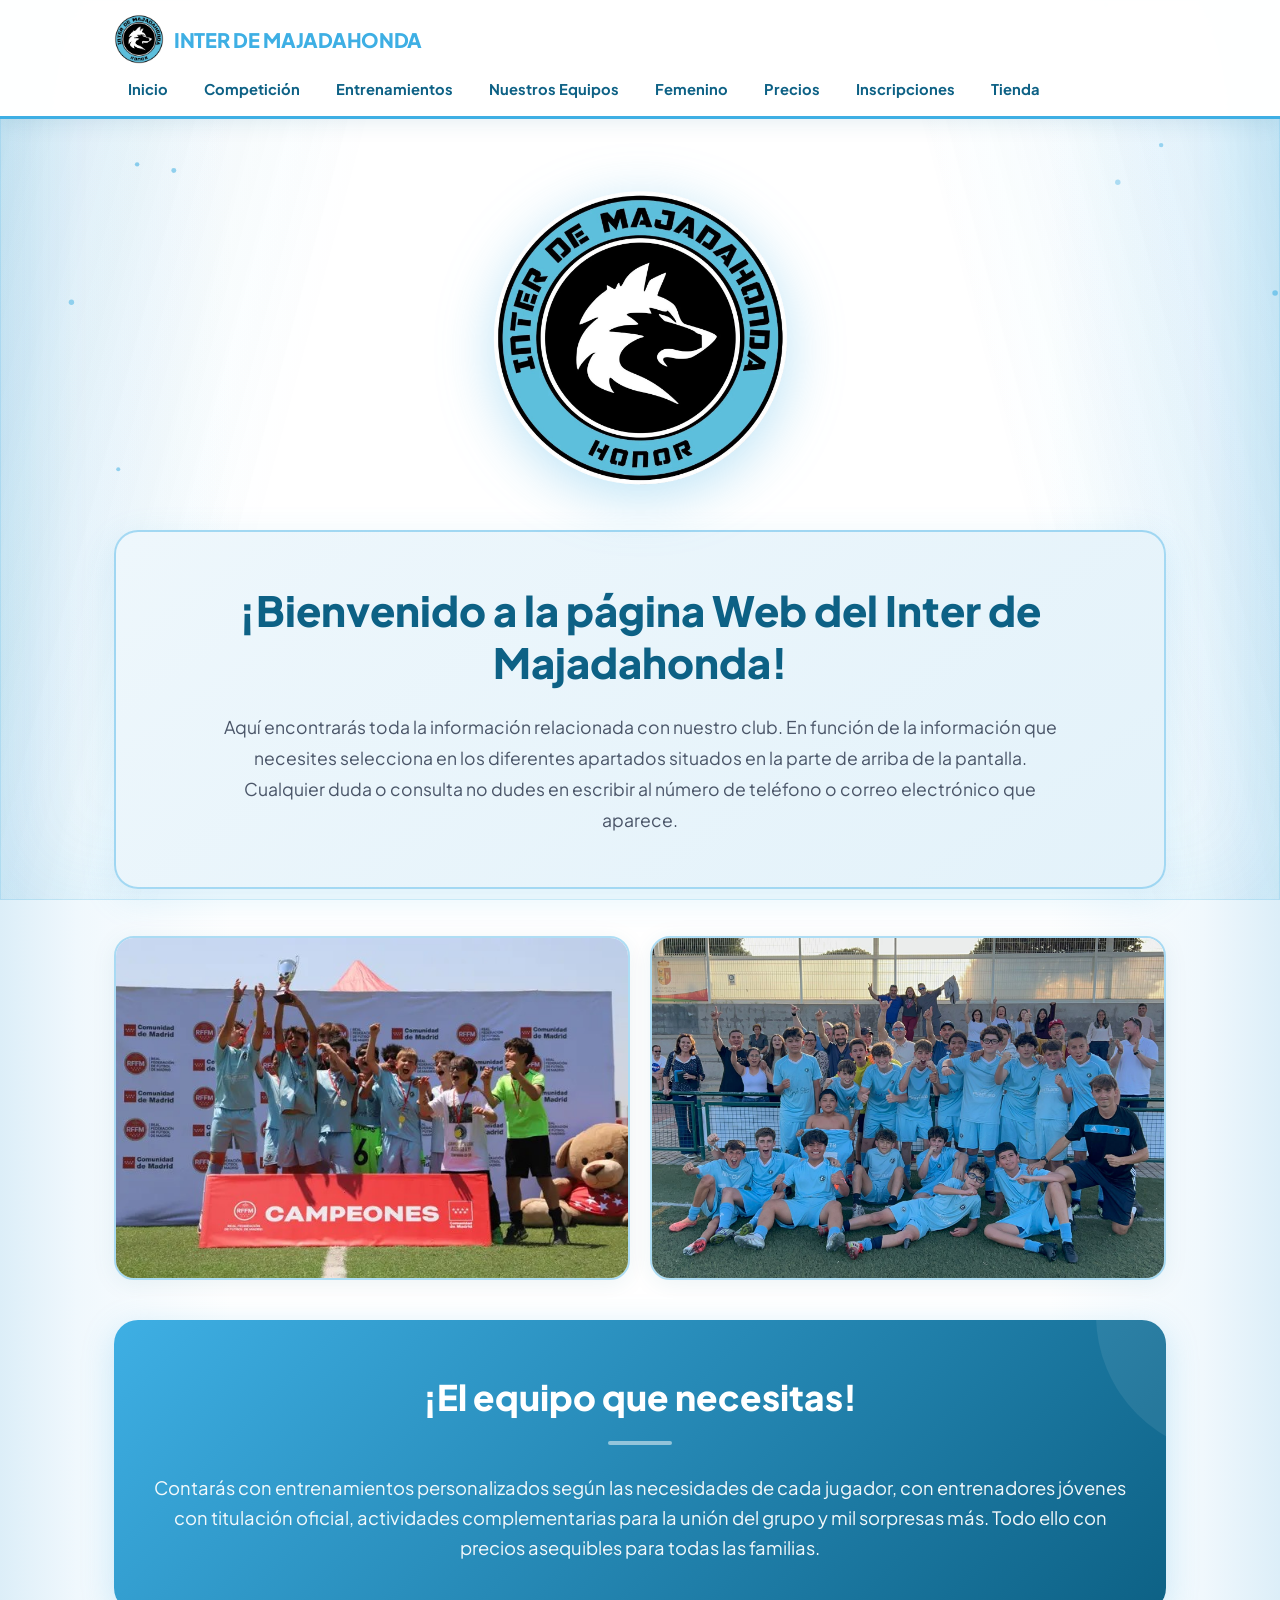
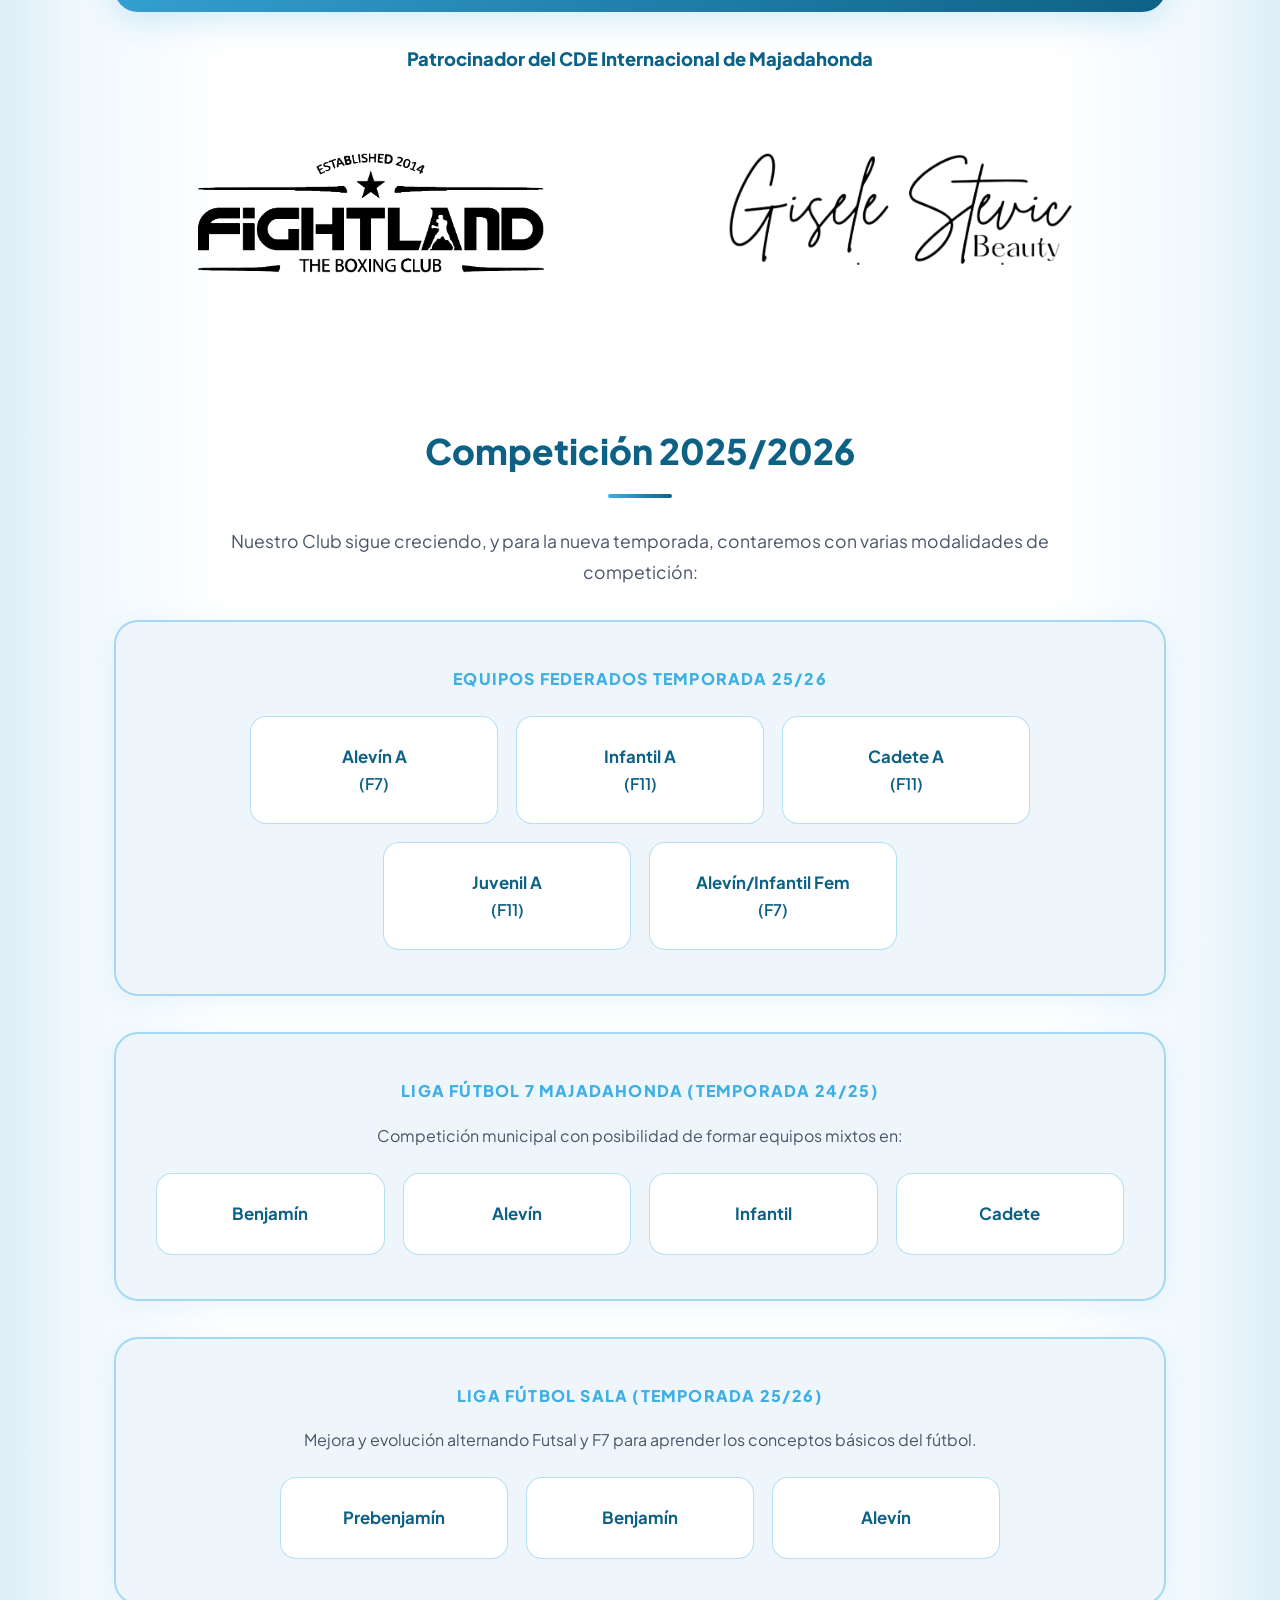
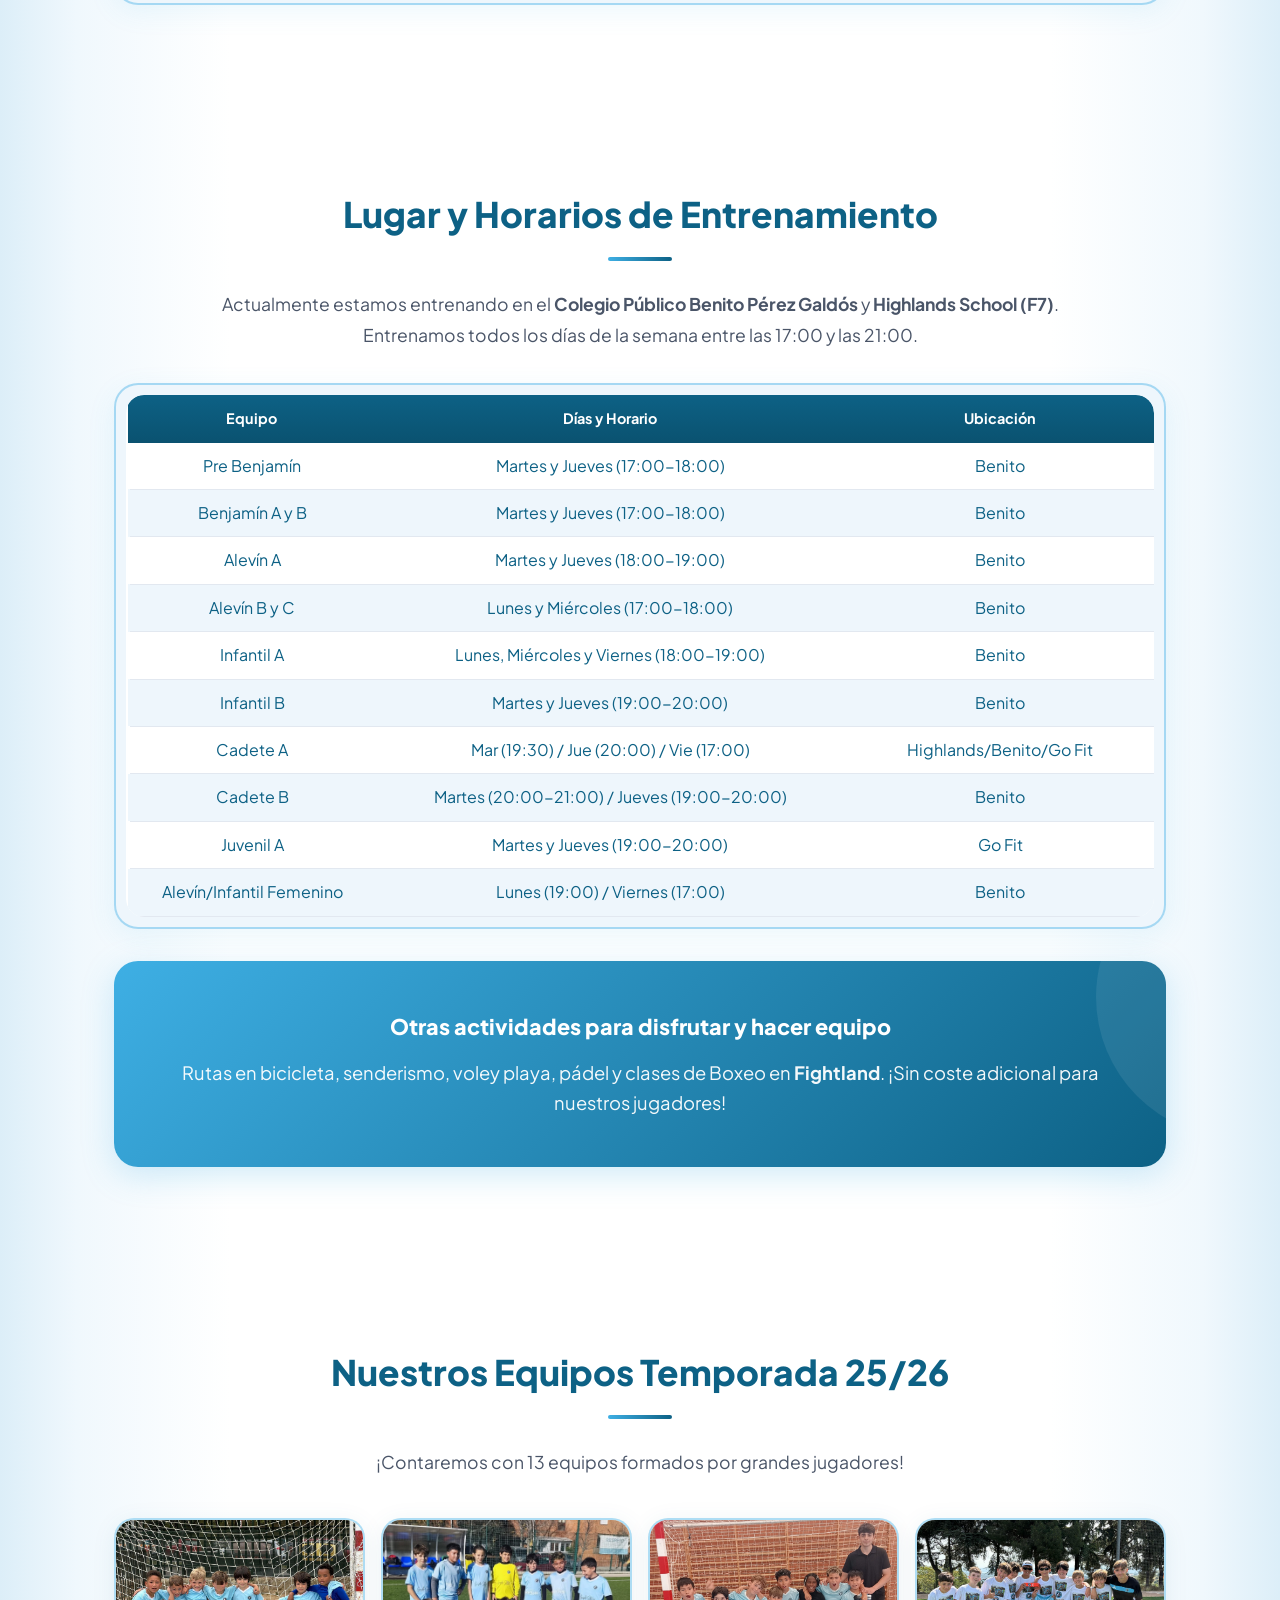
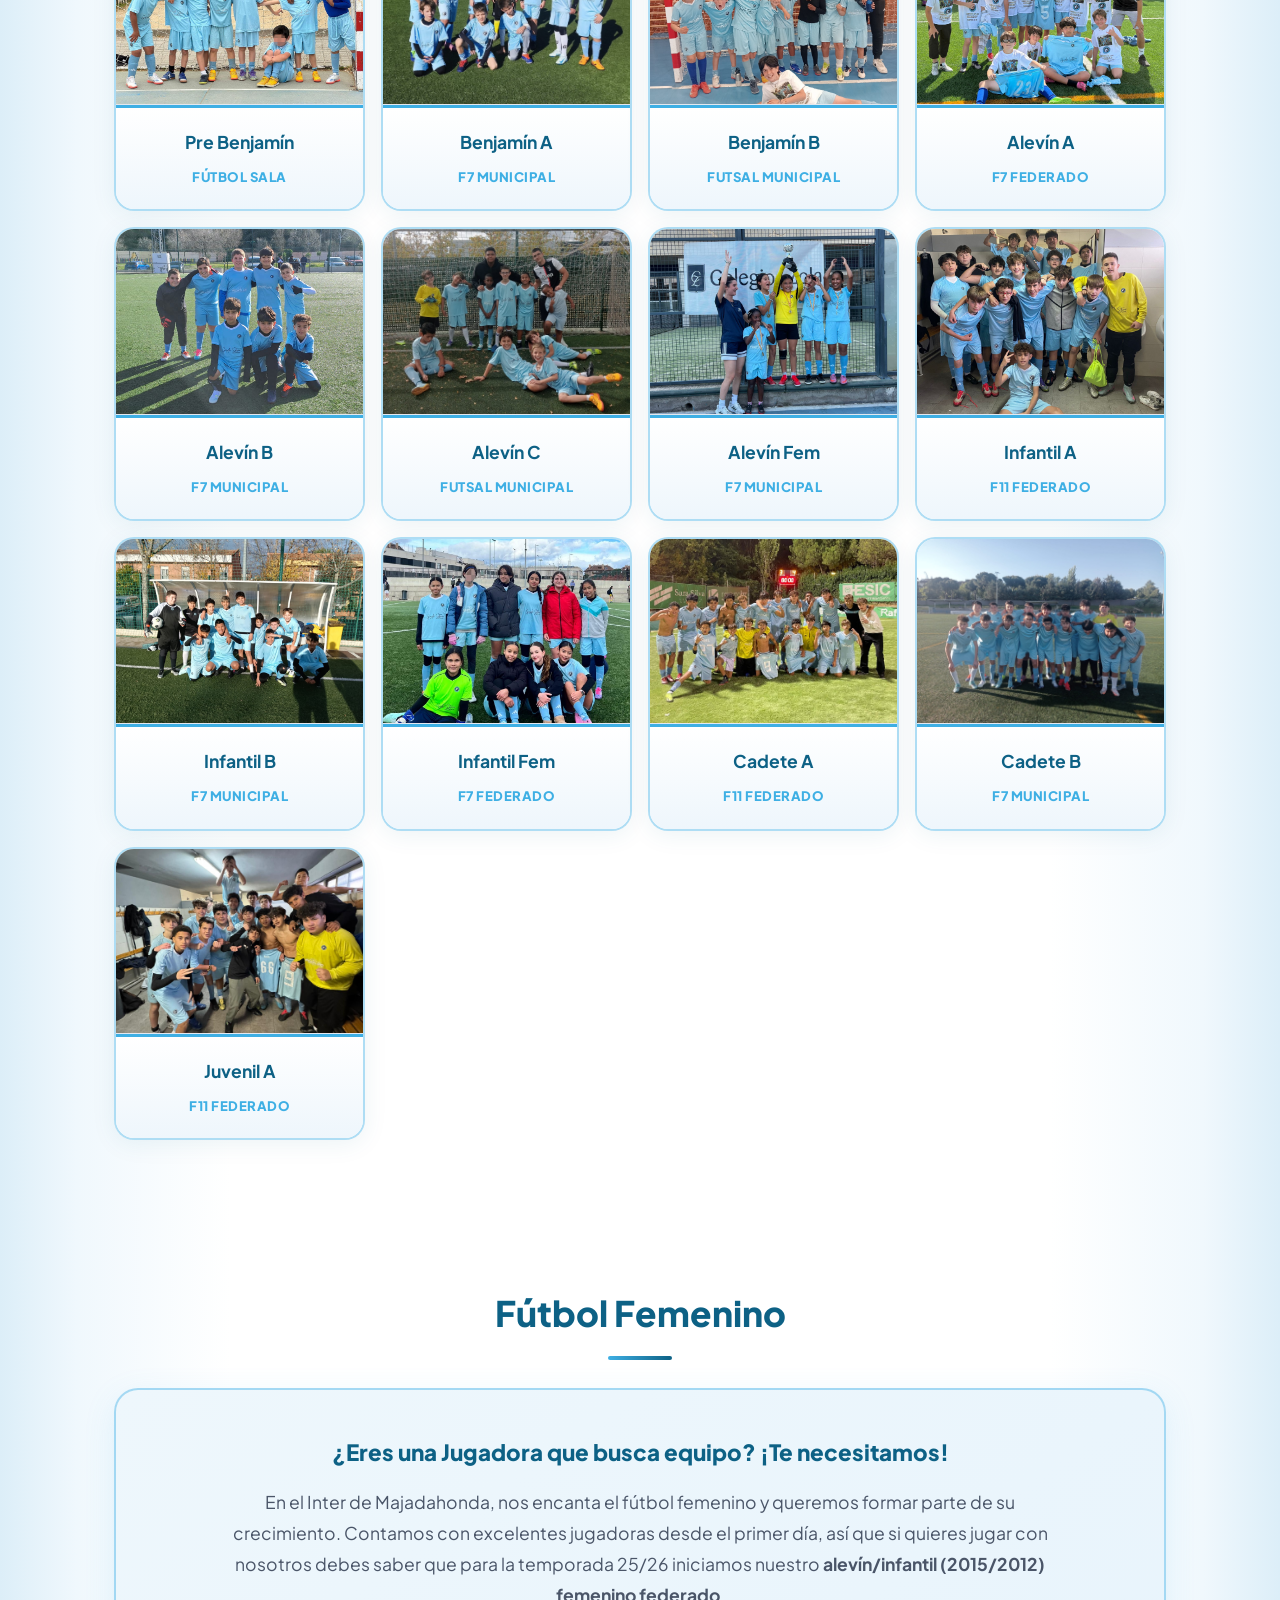
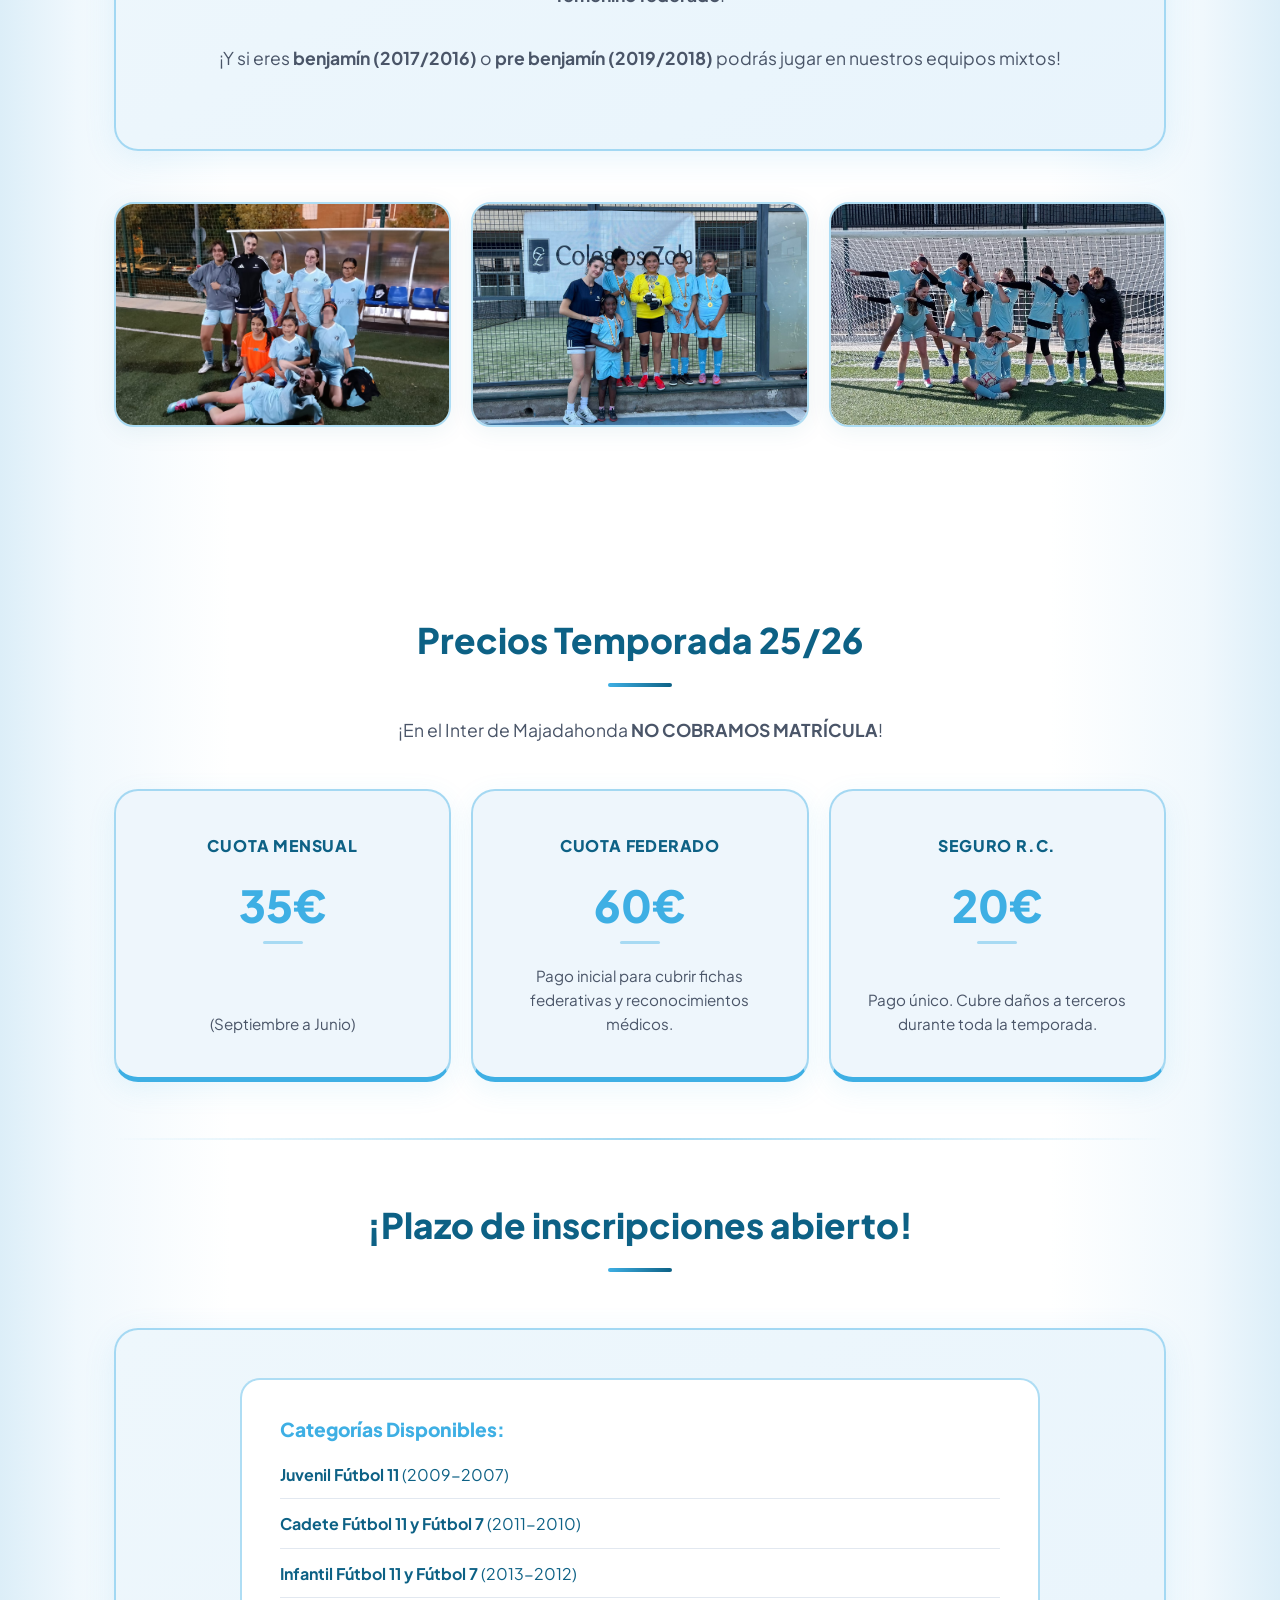
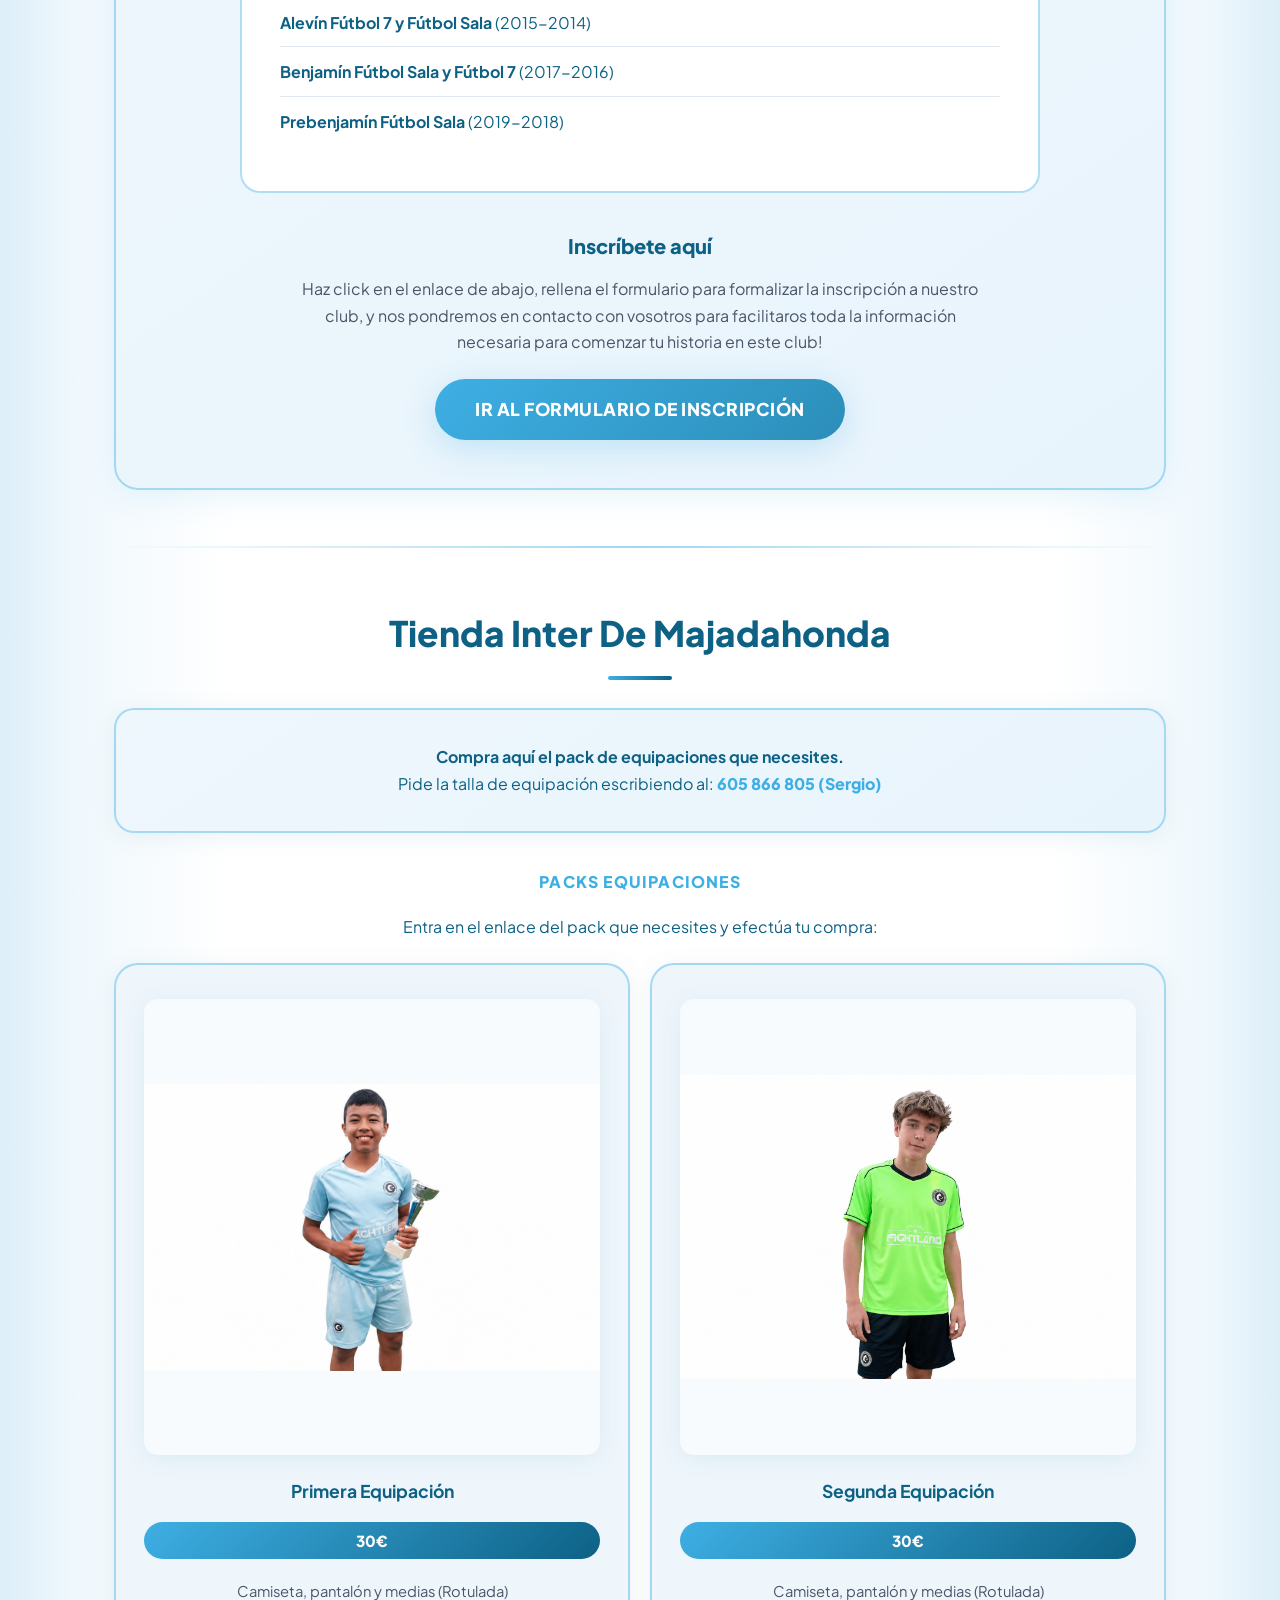
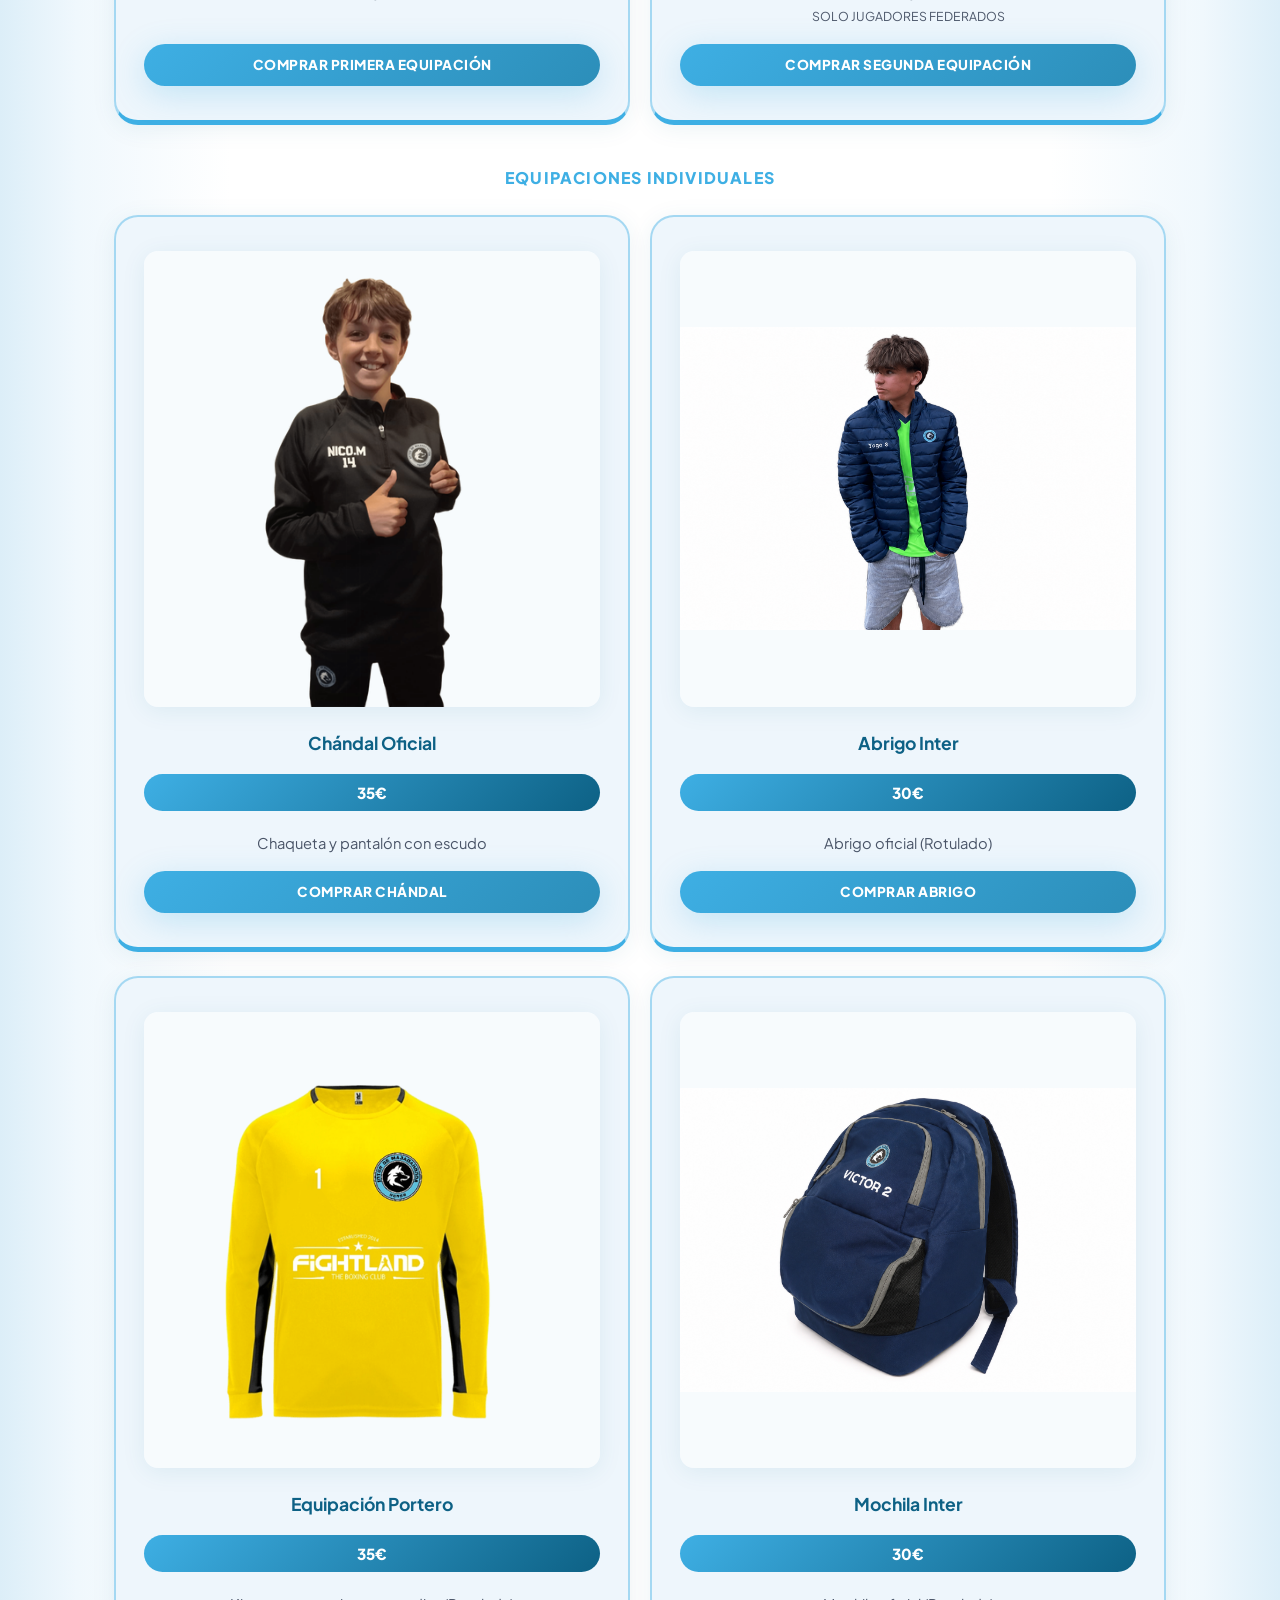
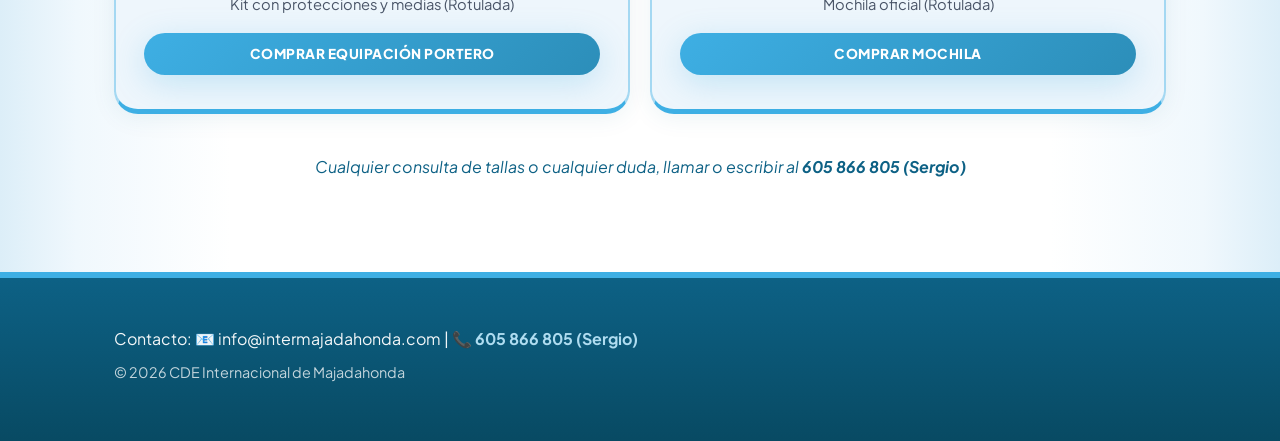
==== index.html @ 04175d42 "Add files via upload" ====
<!DOCTYPE html>
<html lang="es">
<head>
    <meta charset="UTF-8">
    <meta name="viewport" content="width=device-width, initial-scale=1.0">
    <title>CDE Internacional de Majadahonda | Sitio Oficial</title>
    <link rel="stylesheet" href="index.css?v=14">
    <link rel="icon" type="image/png" href="ImagenesInter/Logo.png">
</head>
<body class="inter-site">

    <header>
        <div class="container nav-container">
            <div class="logo">
                <img src="ImagenesInter/Logo.png" alt="Inter Majadahonda">
                <span>INTER DE MAJADAHONDA</span>
            </div>
            <nav id="nav-menu">
                <ul>
                    <li><a href="#inicio">Inicio</a></li>
                    <li><a href="#competicion">Competición</a></li>
                    <li><a href="#entrenamientos">Entrenamientos</a></li>
                    <li><a href="#equipos">Nuestros Equipos</a></li>
                    <li><a href="#femenino">Femenino</a></li>
                    <li><a href="#precios">Precios</a></li>
                    <li><a href="#inscripciones">Inscripciones</a></li>
                    <li><a href="#tienda">Tienda</a></li>
                </ul>
            </nav>
        </div>
    </header>

    <section id="inicio" class="hero">
        <div class="container">
            <div class="hero-logo">
                <img src="ImagenesInter/Logo.png" alt="Logo Inter">
            </div>

            <div class="bienvenida">
                <h1>¡Bienvenido a la página Web del Inter de Majadahonda!</h1>
                <p class="intro-text">
                    Aquí encontrarás toda la información relacionada con nuestro club. 
                    En función de la información que necesites selecciona en los diferentes apartados situados en la parte de arriba de la pantalla. 
                    Cualquier duda o consulta no dudes en escribir al número de teléfono o correo electrónico que aparece.
                </p>
            </div>

            <div class="galeria-inicio">
                <img src="ImagenesInter/principal1.jpg" alt="Inter de Majadahonda" class="foto-real">
                <img src="ImagenesInter/principal2.jpg" alt="Inter de Majadahonda" class="foto-real">
            </div>

            <div class="propuesta-valor">
                <h2>¡El equipo que necesitas!</h2>
                <p>Contarás con entrenamientos personalizados según las necesidades de cada jugador, con entrenadores jóvenes con titulación oficial, actividades complementarias para la unión del grupo y mil sorpresas más. Todo ello con precios asequibles para todas las familias.</p>
            </div>

            <div class="patrocinadores">
                <h3>Patrocinador del CDE Internacional de Majadahonda</h3>
                <div class="logos-grid">
                    <div class="logo-patro">
                        <img src="ImagenesInter/logofightland.png" alt="Fightland">
                    </div>
                    <div class="logo-patro logo-patro-grande">
                        <img src="ImagenesInter/logo2.png" alt="Patrocinador">
                    </div>
                </div>
            </div>
        </div>
    </section>

    <section id="competicion" class="bg-azul-suave">
        <div class="container">
            <h2>Competición 2025/2026</h2>
            <p class="intro-text">Nuestro Club sigue creciendo, y para la nueva temporada, contaremos con varias modalidades de competición:</p>

            <div class="categoria-competicion">
                <h3>Equipos Federados Temporada 25/26</h3>
                <div class="equipos-grid equipos-grid-federados">
                    <div class="equipo-card"><strong>Alevín A</strong><br>(F7)</div>
                    <div class="equipo-card"><strong>Infantil A</strong><br>(F11)</div>
                    <div class="equipo-card"><strong>Cadete A</strong><br>(F11)</div>
                    <div class="equipo-card"><strong>Juvenil A</strong><br>(F11)</div>
                    <div class="equipo-card"><strong>Alevín/Infantil Fem</strong><br>(F7)</div>
                </div>
            </div>

            <div class="categoria-competicion">
                <h3>Liga Fútbol 7 Majadahonda (Temporada 24/25)</h3>
                <p>Competición municipal con posibilidad de formar equipos mixtos en:</p>
                <div class="equipos-grid">
                    <div class="equipo-card"><strong>Benjamín</strong></div>
                    <div class="equipo-card"><strong>Alevín</strong></div>
                    <div class="equipo-card"><strong>Infantil</strong></div>
                    <div class="equipo-card"><strong>Cadete</strong></div>
                </div>
            </div>

            <div class="categoria-competicion">
                <h3>Liga Fútbol Sala (Temporada 25/26)</h3>
                <p>Mejora y evolución alternando Futsal y F7 para aprender los conceptos básicos del fútbol.</p>
                <div class="equipos-grid">
                    <div class="equipo-card"><strong>Prebenjamín</strong></div>
                    <div class="equipo-card"><strong>Benjamín</strong></div>
                    <div class="equipo-card"><strong>Alevín</strong></div>
                </div>
            </div>
        </div>
    </section>

    <section id="entrenamientos">
        <div class="container">
            <h2>Lugar y Horarios de Entrenamiento</h2>
            <p class="intro-text">
                Actualmente estamos entrenando en el <strong>Colegio Público Benito Pérez Galdós</strong> y <strong>Highlands School (F7)</strong>. 
                Entrenamos todos los días de la semana entre las 17:00 y las 21:00.
            </p>
            <div class="tabla-wrapper">
                <div class="tabla-wrapper-scroll">
                <table class="tabla-inter">
                    <thead>
                        <tr>
                            <th>Equipo</th>
                            <th>Días y Horario</th>
                            <th>Ubicación</th>
                        </tr>
                    </thead>
                    <tbody>
                        <tr><td>Pre Benjamín</td><td>Martes y Jueves (17:00-18:00)</td><td>Benito</td></tr>
                        <tr><td>Benjamín A y B</td><td>Martes y Jueves (17:00-18:00)</td><td>Benito</td></tr>
                        <tr><td>Alevín A</td><td>Martes y Jueves (18:00-19:00)</td><td>Benito</td></tr>
                        <tr><td>Alevín B y C</td><td>Lunes y Miércoles (17:00-18:00)</td><td>Benito</td></tr>
                        <tr><td>Infantil A</td><td>Lunes, Miércoles y Viernes (18:00-19:00)</td><td>Benito</td></tr>
                        <tr><td>Infantil B</td><td>Martes y Jueves (19:00-20:00)</td><td>Benito</td></tr>
                        <tr><td>Cadete A</td><td>Mar (19:30) / Jue (20:00) / Vie (17:00)</td><td>Highlands/Benito/Go Fit</td></tr>
                        <tr><td>Cadete B</td><td>Martes (20:00-21:00) / Jueves (19:00-20:00)</td><td>Benito</td></tr>
                        <tr><td>Juvenil A</td><td>Martes y Jueves (19:00-20:00)</td><td>Go Fit</td></tr>
                        <tr><td>Alevín/Infantil Femenino</td><td>Lunes (19:00) / Viernes (17:00)</td><td>Benito</td></tr>
                    </tbody>
                </table>
                </div>
            </div>

            <div class="propuesta-valor">
                <h3>Otras actividades para disfrutar y hacer equipo</h3>
                <p>Rutas en bicicleta, senderismo, voley playa, pádel y clases de Boxeo en <strong>Fightland</strong>. ¡Sin coste adicional para nuestros jugadores!</p>
            </div>
        </div>
    </section>

    <section id="equipos" class="bg-azul-suave">
        <div class="container">
            <h2>Nuestros Equipos Temporada 25/26</h2>
            <p class="intro-text">¡Contaremos con 13 equipos formados por grandes jugadores!</p>
            
            <div class="equipos-foto-grid">
                <div class="equipo-card-foto">
                    <img src="ImagenesInter/prebenjamin.jpg" alt="Pre Benjamín" class="foto-real">
                    <div class="equipo-info"><strong>Pre Benjamín</strong><span>Fútbol Sala</span></div>
                </div>
                <div class="equipo-card-foto">
                    <img src="ImagenesInter/benjamin%20f7.jpg" alt="Benjamín A" class="foto-real">
                    <div class="equipo-info"><strong>Benjamín A</strong><span>F7 Municipal</span></div>
                </div>
                <div class="equipo-card-foto">
                    <img src="ImagenesInter/benjamin%20futsal.jpg" alt="Benjamín B" class="foto-real">
                    <div class="equipo-info"><strong>Benjamín B</strong><span>Futsal Municipal</span></div>
                </div>
                <div class="equipo-card-foto">
                    <img src="ImagenesInter/alevinA.jpg" alt="Alevín A" class="foto-real">
                    <div class="equipo-info"><strong>Alevín A</strong><span>F7 Federado</span></div>
                </div>
                <div class="equipo-card-foto">
                    <img src="ImagenesInter/alevinB.jpg" alt="Alevín B" class="foto-real">
                    <div class="equipo-info"><strong>Alevín B</strong><span>F7 Municipal</span></div>
                </div>
                <div class="equipo-card-foto">
                    <img src="ImagenesInter/alevinC.jpg" alt="Alevín C" class="foto-real">
                    <div class="equipo-info"><strong>Alevín C</strong><span>Futsal Municipal</span></div>
                </div>
                <div class="equipo-card-foto">
                    <img src="ImagenesInter/alevinFem.jpg" alt="Alevín Femenino" class="foto-real">
                    <div class="equipo-info"><strong>Alevín Fem</strong><span>F7 Municipal</span></div>
                </div>
                <div class="equipo-card-foto">
                    <img src="ImagenesInter/infantilA.jpg" alt="Infantil A" class="foto-real">
                    <div class="equipo-info"><strong>Infantil A</strong><span>F11 Federado</span></div>
                </div>
                <div class="equipo-card-foto">
                    <img src="ImagenesInter/infantilB.jpg" alt="Infantil B" class="foto-real">
                    <div class="equipo-info"><strong>Infantil B</strong><span>F7 Municipal</span></div>
                </div>
                <div class="equipo-card-foto">
                    <img src="ImagenesInter/infantilFem.jpg" alt="Infantil Femenino" class="foto-real">
                    <div class="equipo-info"><strong>Infantil Fem</strong><span>F7 Federado</span></div>
                </div>
                <div class="equipo-card-foto">
                    <img src="ImagenesInter/cadeteA.jpg" alt="Cadete A" class="foto-real">
                    <div class="equipo-info"><strong>Cadete A</strong><span>F11 Federado</span></div>
                </div>
                <div class="equipo-card-foto">
                    <img src="ImagenesInter/cadeteB.jpg" alt="Cadete B" class="foto-real">
                    <div class="equipo-info"><strong>Cadete B</strong><span>F7 Municipal</span></div>
                </div>
                <div class="equipo-card-foto">
                    <img src="ImagenesInter/juvenilA.jpg" alt="Juvenil A" class="foto-real">
                    <div class="equipo-info"><strong>Juvenil A</strong><span>F11 Federado</span></div>
                </div>
            </div>
        </div>
    </section>

    <section id="femenino">
        <div class="container">
            <h2>Fútbol Femenino</h2>
            <div class="femenino-promo">
                <h3>¿Eres una Jugadora que busca equipo? ¡Te necesitamos!</h3>
                <p class="intro-text">
                    En el Inter de Majadahonda, nos encanta el fútbol femenino y queremos formar parte de su crecimiento. 
                    Contamos con excelentes jugadoras desde el primer día, así que si quieres jugar con nosotros debes saber que para la temporada 25/26 iniciamos nuestro <strong>alevín/infantil (2015/2012) femenino federado</strong>.
                </p>
                <p class="intro-text">
                    ¡Y si eres <strong>benjamín (2017/2016)</strong> o <strong>pre benjamín (2019/2018)</strong> podrás jugar en nuestros equipos mixtos!
                </p>
            </div>

            <div class="galeria-inicio">
                <img src="ImagenesInter/Fem1.jpg" alt="Fútbol femenino Inter" class="foto-real">
                <img src="ImagenesInter/Fem2.jpg" alt="Fútbol femenino Inter" class="foto-real">
                <img src="ImagenesInter/Fem3.jpg" alt="Fútbol femenino Inter" class="foto-real">
            </div>
        </div>
    </section>

    <section id="mas">
        <div class="container">
            
            <div id="precios" class="info-seccion">
                <h2>Precios Temporada 25/26</h2>
                <p class="intro-text">¡En el Inter de Majadahonda <strong>NO COBRAMOS MATRÍCULA</strong>!</p>
                
                <div class="precios-grid-detallado">
                    <div class="precio-card">
                        <h4>Cuota Mensual</h4>
                        <span class="monto">35€</span>
                        <p>(Septiembre a Junio)</p>
                    </div>

                    <div class="precio-card">
                        <h4>Cuota Federado</h4>
                        <span class="monto">60€</span>
                        <p>Pago inicial para cubrir fichas federativas y reconocimientos médicos.</p>
                    </div>

                    <div class="precio-card">
                        <h4>Seguro R.C.</h4>
                        <span class="monto">20€</span>
                        <p>Pago único. Cubre daños a terceros durante toda la temporada.</p>
                    </div>
                </div>
            </div>

            <hr class="divisor">

            <div id="inscripciones" class="info-seccion">
                <h2>¡Plazo de inscripciones abierto!</h2>
                
                <div class="inscripcion-container">
                    
                    <div class="categorias-lista">
                        <h3>Categorías Disponibles:</h3>
                        <p><strong>Juvenil Fútbol 11</strong> (2009-2007)</p>
                        <p><strong>Cadete Fútbol 11 y Fútbol 7</strong> (2011-2010)</p>
                        <p><strong>Infantil Fútbol 11 y Fútbol 7</strong> (2013-2012)</p>
                        <p><strong>Alevín Fútbol 7 y Fútbol Sala</strong> (2015-2014)</p>
                        <p><strong>Benjamín Fútbol Sala y Fútbol 7</strong> (2017-2016)</p>
                        <p><strong>Prebenjamín Fútbol Sala</strong> (2019-2018)</p>
                    </div>

                    <div class="inscripcion-accion">
                        <h3>Inscríbete aquí</h3>
                        <p>
                            Haz click en el enlace de abajo, rellena el formulario para formalizar la inscripción a nuestro club, y nos pondremos en contacto con vosotros para facilitaros toda la información necesaria para comenzar tu historia en este club!
                        </p>
                        
                        <div class="link-formulario">
                            <a href="https://forms.gle/TRCyKx4DsEPQZ68u8" class="btn-inter btn-inter-lg" target="_blank" rel="noopener noreferrer">
                                Ir al Formulario de Inscripción
                            </a>
                        </div>
                    </div>
                </div>
            </div>

            <hr class="divisor">
            
            <div id="tienda" class="info-seccion">
    <h2>Tienda Inter De Majadahonda</h2>
    <div class="contacto-tienda">
        <p><strong>Compra aquí el pack de equipaciones que necesites.</strong></p>
        <p>Pide la talla de equipación escribiendo al: <a href="https://wa.me/34605866805">605 866 805 (Sergio)</a></p>
    </div>

    <h3>Packs Equipaciones</h3>
    <p>Entra en el enlace del pack que necesites y efectúa tu compra:</p>
    
    <div class="tienda-grid tienda-grid-packs">
        <div class="producto-card">
            <img src="ImagenesInter/primeraequip.png" alt="Primera Equipación" class="foto-prenda">
            <strong>Primera Equipación</strong>
            <span class="precio-tag">30€</span>
            <p>Camiseta, pantalón y medias (Rotulada)</p>
            <a href="tienda.html?item=primera" class="btn-inter btn-inter-sm">Comprar primera equipación</a>
        </div>

        <div class="producto-card">
            <img src="ImagenesInter/segundaequip.png" alt="Segunda Equipación" class="foto-prenda">
            <strong>Segunda Equipación</strong>
            <span class="precio-tag">30€</span>
            <p>Camiseta, pantalón y medias (Rotulada)<br><small>SOLO JUGADORES FEDERADOS</small></p>
            <a href="tienda.html?item=segunda" class="btn-inter btn-inter-sm">Comprar Segunda equipación</a>
        </div>
    </div>

    <h3 class="tienda-subtitulo">Equipaciones Individuales</h3>
    <div class="tienda-grid-individuales">
        <div class="tienda-columna">
            <div class="producto-card">
                <img src="ImagenesInter/chandal.png" alt="Chándal" class="foto-prenda">
                <strong>Chándal Oficial</strong>
                <span class="precio-tag">35€</span>
                <p>Chaqueta y pantalón con escudo</p>
                <a href="tienda.html?item=chandal" class="btn-inter btn-inter-sm">Comprar Chándal</a>
            </div>
            <div class="producto-card">
                <img src="ImagenesInter/equipPortero.png" alt="Equipación Portero" class="foto-prenda">
                <strong>Equipación Portero</strong>
                <span class="precio-tag">35€</span>
                <p>Kit con protecciones y medias (Rotulada)</p>
                <a href="tienda.html?item=portero" class="btn-inter btn-inter-sm">Comprar equipación portero</a>
            </div>
        </div>
        <div class="tienda-columna">
            <div class="producto-card">
                <img src="ImagenesInter/abrigo.png" alt="Abrigo" class="foto-prenda">
                <strong>Abrigo Inter</strong>
                <span class="precio-tag">30€</span>
                <p>Abrigo oficial (Rotulado)</p>
                <a href="tienda.html?item=abrigo" class="btn-inter btn-inter-sm">Comprar abrigo</a>
            </div>
            <div class="producto-card">
                <img src="ImagenesInter/mochila.png" alt="Mochila" class="foto-prenda">
                <strong>Mochila Inter</strong>
                <span class="precio-tag">30€</span>
                <p>Mochila oficial (Rotulada)</p>
                <a href="tienda.html?item=mochila" class="btn-inter btn-inter-sm">Comprar Mochila</a>
            </div>
        </div>
    </div>

    <p style="margin-top: 30px; font-style: italic;">Cualquier consulta de tallas o cualquier duda, llamar o escribir al <strong>605 866 805 (Sergio)</strong></p>
</div>

        </div>
    </section>

    <footer>
        <div class="container">
            <p>Contacto: 📧 info@intermajadahonda.com | 📞 <a href="tel:605866805">605 866 805 (Sergio)</a></p>
            <p>&copy; 2026 CDE Internacional de Majadahonda</p>
        </div>
    </footer>

    <script src="inter-fondo.js?v=5" defer></script>
</body>
</html>
---- index.css ----
/* PALETA DE COLORES */
@import url('https://fonts.googleapis.com/css2?family=Plus+Jakarta+Sans:wght@400;600;700;800&display=swap');
@import url('inter-fondo.css');

:root {
    --azul-principal: #3eafe4;
    --azul-oscuro: #0d6185;
    --azul-suave: #eef6fc;
    --gris-fondo: #f4faff;
    --caja-azul: #eef6fc;
    --caja-azul-borde: rgba(62, 175, 228, 0.4);
    --borde-caja: 2px solid rgba(62, 175, 228, 0.42);
    --blanco: #ffffff;
    --gris-borde: #e2e8f0;
    --acento-hover: #2c8eb9;
    --sombra-suave: 0 4px 24px rgba(13, 97, 133, 0.08);
    --sombra-media: 0 12px 40px rgba(13, 97, 133, 0.12);
    --sombra-azul: 0 8px 32px rgba(62, 175, 228, 0.25);
    --radio-lg: 20px;
    --radio-xl: 24px;
    --transicion: 0.35s cubic-bezier(0.4, 0, 0.2, 1);
    --elevacion-equipo: 4px;
    --elevacion-foto: 6px;
    --elevacion-producto: 5px;
    --elevacion-precio: 5px;
    --margen-hover-extra: 2px;
}

* {
    margin: 0;
    padding: 0;
    box-sizing: border-box;
    scroll-behavior: smooth;
}

body {
    font-family: 'Plus Jakarta Sans', 'Segoe UI', Tahoma, Geneva, Verdana, sans-serif;
    line-height: 1.65;
    color: var(--azul-oscuro);
    -webkit-font-smoothing: antialiased;
}

.container {
    max-width: 1100px;
    margin: auto;
    padding: 0 24px;
}

/* ——— NAVEGACIÓN (fija: ver inter-fondo.css) ——— */
header {
    background: rgba(255, 255, 255, 0.98);
    backdrop-filter: blur(14px);
    -webkit-backdrop-filter: blur(14px);
    border-bottom: 3px solid var(--azul-principal);
    padding: 14px 0;
    box-shadow: 0 4px 20px rgba(13, 97, 133, 0.1);
    transition: box-shadow var(--transicion);
}

.nav-container {
    display: flex;
    justify-content: space-between;
    align-items: center;
    flex-wrap: wrap;
    gap: 12px;
}

.logo {
    font-size: 1.25rem;
    font-weight: 800;
    letter-spacing: -0.3px;
    display: flex;
    align-items: center;
}

.logo img {
    height: 50px;
    vertical-align: middle;
    margin-right: 10px;
    transition: transform var(--transicion);
}

.logo:hover img {
    transform: scale(1.05) rotate(-2deg);
}

.logo span {
    color: var(--azul-principal);
}

nav ul {
    list-style: none;
    display: flex;
    gap: 8px;
    flex-wrap: nowrap;
    justify-content: center;
}

nav a {
    text-decoration: none;
    color: var(--azul-oscuro);
    font-weight: 700;
    font-size: 0.92rem;
    padding: 8px 14px;
    border-radius: 50px;
    white-space: nowrap;
    flex-shrink: 0;
    transition: color var(--transicion), background var(--transicion), transform var(--transicion);
}

nav a:hover {
    color: var(--blanco);
    background: var(--azul-principal);
    transform: translateY(-1px);
}

@media (min-width: 769px) {
    nav ul {
        flex-wrap: wrap;
    }
}

.dropdown {
    position: relative;
}

.submenu {
    display: none;
    position: absolute;
    top: calc(100% + 8px);
    left: 0;
    background: var(--blanco);
    border: 1px solid var(--gris-borde);
    padding: 8px;
    min-width: 180px;
    box-shadow: var(--sombra-media);
    border-radius: var(--radio-lg);
    animation: fadeSlideDown 0.25s ease;
    z-index: 10001;
}

@keyframes fadeSlideDown {
    from {
        opacity: 0;
        transform: translateY(-8px);
    }
    to {
        opacity: 1;
        transform: translateY(0);
    }
}

.dropdown:hover .submenu {
    display: block;
}

.submenu li {
    list-style: none;
    margin-bottom: 4px;
}

.submenu a {
    display: block;
    border-radius: 12px;
}

/* ——— SECCIONES ——— */
section {
    padding: 72px 0;
    text-align: center;
    position: relative;
    scroll-margin-top: calc(var(--altura-nav, 96px) + 20px);
}

#inicio {
    padding-bottom: 40px;
}

#competicion {
    padding-top: 48px;
}

h1 {
    font-size: clamp(1.75rem, 4vw, 2.6rem);
    color: var(--azul-oscuro);
    margin-bottom: 20px;
    line-height: 1.25;
    font-weight: 800;
}

h2 {
    font-size: clamp(1.6rem, 3.5vw, 2.2rem);
    margin-bottom: 28px;
    color: var(--azul-oscuro);
    font-weight: 800;
    position: relative;
    display: inline-block;
    width: 100%;
}

h2::after {
    content: '';
    display: block;
    width: 64px;
    height: 4px;
    background: linear-gradient(90deg, var(--azul-principal), var(--azul-oscuro));
    border-radius: 4px;
    margin: 14px auto 0;
}

h3 {
    margin-bottom: 18px;
    color: var(--azul-principal);
    text-transform: uppercase;
    letter-spacing: 1.2px;
    font-size: 1rem;
    font-weight: 800;
}

.intro-text {
    font-size: 1.1rem;
    max-width: 850px;
    margin: 0 auto 32px;
    color: #4a5568;
    line-height: 1.75;
}

/* ——— HERO / INICIO ——— */
.hero {
    padding-top: 56px;
}

.hero-logo img {
    width: min(300px, 70vw);
    height: auto;
    filter: drop-shadow(0 12px 28px rgba(62, 175, 228, 0.35));
    animation: floatLogo 4s ease-in-out infinite;
}

@keyframes floatLogo {
    0%, 100% { transform: translateY(0); }
    50% { transform: translateY(-8px); }
}

.bienvenida {
    background: linear-gradient(145deg, #eef7fc 0%, #e3f2fa 100%);
    padding: 52px 48px;
    border-radius: var(--radio-xl);
    margin: 36px 0 40px;
    box-shadow: 0 10px 36px rgba(62, 175, 228, 0.14);
    border: var(--borde-caja);
    transition: box-shadow var(--transicion), transform var(--transicion);
}

.bienvenida h1 {
    margin-bottom: 24px;
}

.bienvenida .intro-text {
    margin-bottom: 0;
}

.bienvenida:hover {
    box-shadow: var(--sombra-media);
    transform: translateY(-2px);
}

/* ——— PROPUESTA DE VALOR ——— */
.propuesta-valor {
    background: linear-gradient(135deg, var(--azul-principal) 0%, var(--azul-oscuro) 100%);
    color: white;
    padding: 48px 40px;
    border-radius: var(--radio-xl);
    margin: 32px 0;
    box-shadow: var(--sombra-azul);
    position: relative;
    overflow: hidden;
}

.propuesta-valor::before {
    content: '';
    position: absolute;
    top: -50%;
    right: -20%;
    width: 280px;
    height: 280px;
    background: rgba(255, 255, 255, 0.08);
    border-radius: 50%;
    pointer-events: none;
}

.propuesta-valor h2,
.propuesta-valor h3 {
    color: white !important;
    text-transform: none;
    letter-spacing: normal;
}

.propuesta-valor h2::after {
    background: rgba(255, 255, 255, 0.5);
}

.propuesta-valor h3 {
    margin-bottom: 14px;
    font-size: 1.35rem;
}

.propuesta-valor p {
    font-size: 1.15rem;
    opacity: 0.95;
    position: relative;
    z-index: 1;
}

/* ——— PATROCINADORES ——— */
.patrocinadores {
    margin-top: 28px;
    margin-bottom: 0;
}

.patrocinadores h3 {
    color: var(--azul-oscuro);
    text-transform: none;
    letter-spacing: 0;
    font-size: 1.15rem;
}

.logos-grid {
    display: grid;
    grid-template-columns: repeat(2, 1fr);
    gap: 24px;
    margin-top: 20px;
    align-items: center;
}

.logo-patro {
    background: transparent;
    padding: 20px 16px;
    border: none;
    box-shadow: none;
    display: flex;
    align-items: center;
    justify-content: center;
    transition: transform var(--transicion);
}

.logo-patro:hover {
    transform: scale(1.03);
}

.logo-patro img {
    width: auto;
    max-width: 100%;
    height: auto;
    max-height: 130px;
    object-fit: contain;
}

.logo-patro.logo-patro-grande img {
    max-height: 200px;
    min-height: 140px;
}

/* ——— COMPETICIÓN Y EQUIPOS ——— */
.categoria-competicion {
    background: var(--caja-azul);
    padding: 44px 40px;
    border-radius: var(--radio-xl);
    margin-bottom: 36px;
    border: var(--borde-caja);
    box-shadow: 0 6px 28px rgba(62, 175, 228, 0.1);
    text-align: center;
    transition: box-shadow var(--transicion);
}

.categoria-competicion:hover {
    box-shadow: var(--sombra-media);
}

.categoria-competicion > p {
    color: #4a5568;
    margin-bottom: 8px;
}

.equipos-grid,
.equipos-foto-grid {
    display: grid;
    gap: 18px;
    margin-top: 24px;
}

.equipos-grid {
    grid-template-columns: repeat(4, 1fr);
    max-width: 100%;
    margin-left: auto;
    margin-right: auto;
}

.equipos-foto-grid {
    grid-template-columns: repeat(3, 1fr);
}

/* Federados 25/26 escritorio: 3 arriba, 2 abajo centrados */
.equipos-grid-federados {
    grid-template-columns: repeat(6, 1fr);
    max-width: 780px;
    margin-left: auto;
    margin-right: auto;
}

.equipos-grid-federados .equipo-card:nth-child(1) { grid-column: 1 / 3; }
.equipos-grid-federados .equipo-card:nth-child(2) { grid-column: 3 / 5; }
.equipos-grid-federados .equipo-card:nth-child(3) { grid-column: 5 / 7; }
.equipos-grid-federados .equipo-card:nth-child(4) { grid-column: 2 / 4; }
.equipos-grid-federados .equipo-card:nth-child(5) { grid-column: 4 / 6; }

/* Liga Fútbol 7: 4 equipos en una fila */
#competicion .categoria-competicion:nth-of-type(2) .equipos-grid {
    grid-template-columns: repeat(4, 1fr);
    max-width: 100%;
}

/* Liga Fútbol Sala: 3 equipos en una fila */
#competicion .categoria-competicion:nth-of-type(3) .equipos-grid {
    grid-template-columns: repeat(3, 1fr);
    max-width: 720px;
}

.equipo-card {
    background: #ffffff;
    padding: 26px 22px;
    border-radius: 16px;
    border: 1px solid rgba(62, 175, 228, 0.38);
    transition: var(--transicion);
    font-weight: 600;
}

.equipo-card:hover {
    border-color: var(--azul-principal);
    background: var(--blanco);
    box-shadow: var(--sombra-suave);
    transform: translateY(calc(-1 * var(--elevacion-equipo)));
}

.equipo-card-foto {
    background: var(--blanco);
    border-radius: var(--radio-lg);
    overflow: hidden;
    border: var(--borde-caja);
    transition: var(--transicion);
    box-shadow: var(--sombra-suave);
}

.equipo-card-foto:hover {
    transform: translateY(calc(-1 * var(--elevacion-foto)));
    box-shadow: var(--sombra-media);
    border-color: var(--azul-principal);
}

.equipo-card strong {
    color: var(--azul-oscuro);
    font-size: 1.05rem;
}

.equipo-info {
    padding: 20px;
    border-top: 3px solid var(--azul-principal);
    background: linear-gradient(180deg, var(--blanco) 0%, var(--azul-suave) 100%);
}

.equipo-info strong {
    display: block;
    font-size: 1.1rem;
    margin-bottom: 6px;
    color: var(--azul-oscuro);
}

.equipo-info span {
    color: var(--azul-principal);
    font-size: 0.82rem;
    font-weight: 800;
    text-transform: uppercase;
    letter-spacing: 0.5px;
}

/* ——— FOTOS (columnas fijas, altura proporcional) ——— */
.foto-real {
    width: 100%;
    height: auto;
    aspect-ratio: 4 / 3;
    object-fit: cover;
    display: block;
    border-radius: var(--radio-lg);
    border: var(--borde-caja);
    box-shadow: var(--sombra-suave);
}

.galeria-inicio .foto-real {
    aspect-ratio: 3 / 2;
}

.equipo-card-foto .foto-real {
    aspect-ratio: 4 / 3;
    border-radius: 0;
    border: none;
    border-bottom: 1px solid var(--gris-borde);
    box-shadow: none;
}

.foto-box {
    background: linear-gradient(145deg, #eef6fc 0%, #e2e8f0 100%);
    border: 2px dashed #b8d4e8;
    border-radius: var(--radio-lg);
    height: 190px;
    display: flex;
    align-items: center;
    justify-content: center;
    color: #7a9bb5;
    font-weight: 600;
    font-size: 0.95rem;
    transition: var(--transicion);
}

.foto-box:hover {
    border-color: var(--azul-principal);
    background: linear-gradient(145deg, var(--azul-suave) 0%, #eef6fc 100%);
}

.equipo-card-foto .foto-box {
    border: none;
    border-radius: 0;
    border-bottom: 1px solid var(--gris-borde);
}

.galeria-inicio,
.tienda-grid {
    display: grid;
    grid-template-columns: repeat(2, 1fr);
    gap: 20px;
    margin-bottom: 40px;
    padding-top: calc(var(--elevacion-producto) + var(--margen-hover-extra));
}

.equipos-foto-grid {
    gap: 16px;
    padding-top: calc(var(--elevacion-foto) + var(--margen-hover-extra));
}

#tienda h3 + p {
    margin-bottom: 16px;
}

.tienda-grid-packs {
    margin-top: 0;
    padding-top: calc(var(--elevacion-producto) + var(--margen-hover-extra));
}

.tienda-subtitulo {
    margin-top: 40px;
    margin-bottom: 16px;
}

#femenino .galeria-inicio {
    grid-template-columns: repeat(3, 1fr);
}

/* ——— TABLA ——— */
.tabla-wrapper {
    overflow: hidden;
    border-radius: var(--radio-xl);
    box-shadow: 0 8px 28px rgba(62, 175, 228, 0.1);
    margin-top: 32px;
    border: var(--borde-caja);
    background: var(--caja-azul);
    padding: 10px;
}

.tabla-wrapper-scroll {
    overflow-x: auto;
    border-radius: calc(var(--radio-xl) - 6px);
}

.tabla-inter {
    width: 100%;
    border-collapse: collapse;
    border-spacing: 0;
    background: var(--blanco);
    table-layout: fixed;
    border-radius: calc(var(--radio-lg) - 2px);
    overflow: hidden;
}

.tabla-inter th:nth-child(1),
.tabla-inter td:nth-child(1) {
    width: 24%;
}

.tabla-inter th:nth-child(2),
.tabla-inter td:nth-child(2) {
    width: 46%;
}

.tabla-inter th:nth-child(3),
.tabla-inter td:nth-child(3) {
    width: 30%;
}

.tabla-inter th {
    background: linear-gradient(180deg, var(--azul-oscuro) 0%, #0a5270 100%);
    color: white;
    padding: 12px 10px;
    font-weight: 700;
    text-align: center;
    font-size: 0.9rem;
}

.tabla-inter thead tr:first-child th:first-child {
    border-top-left-radius: 8px;
}

.tabla-inter thead tr:first-child th:last-child {
    border-top-right-radius: 8px;
}

.tabla-inter tbody tr:last-child td:first-child {
    border-bottom-left-radius: 8px;
}

.tabla-inter tbody tr:last-child td:last-child {
    border-bottom-right-radius: 8px;
}

.tabla-inter td {
    padding: 10px 10px;
    border-bottom: 1px solid var(--gris-borde);
    transition: background var(--transicion), border-color var(--transicion), color var(--transicion);
}

.tabla-inter td:first-child {
    border-left: 4px solid transparent;
    transition: background var(--transicion), border-color var(--transicion), transform var(--transicion), border-left-color var(--transicion), color var(--transicion);
}

.tabla-inter tbody tr:hover td {
    background: rgba(62, 175, 228, 0.1);
    border-bottom-color: var(--azul-principal);
    color: var(--azul-oscuro);
}

.tabla-inter tbody tr:hover td:first-child {
    transform: translateX(8px);
    border-left-color: var(--azul-principal);
    color: var(--azul-oscuro);
}

.tabla-inter tr:nth-child(even) td {
    background-color: var(--azul-suave);
}

.tabla-inter tr:nth-child(even):hover td {
    background: rgba(62, 175, 228, 0.14);
    color: var(--azul-oscuro);
}

/* ——— FEMENINO ——— */
.femenino-promo {
    background: linear-gradient(145deg, #eef7fc 0%, #e8f4fc 100%);
    padding: 44px 40px;
    border-radius: var(--radio-xl);
    margin-bottom: 44px;
    border: var(--borde-caja);
    box-shadow: 0 8px 32px rgba(62, 175, 228, 0.12);
}

.femenino-promo h3 {
    color: var(--azul-oscuro);
    font-size: 1.4rem;
    margin-bottom: 16px;
    text-transform: none;
    letter-spacing: 0;
}

/* ——— PRECIOS (estilo unificado) ——— */
.info-seccion {
    margin-bottom: 20px;
}

#precios,
#inscripciones,
#tienda {
    scroll-margin-top: calc(var(--altura-nav, 96px) + 20px);
}

.precios-grid-detallado {
    display: grid;
    grid-template-columns: repeat(3, 1fr);
    gap: 20px;
    margin: 36px 0 48px;
    align-items: stretch;
    padding-top: calc(var(--elevacion-precio) + var(--margen-hover-extra));
}

.precio-card {
    background: var(--caja-azul);
    padding: 42px 34px;
    border-radius: var(--radio-xl);
    border: var(--borde-caja);
    border-bottom: 5px solid var(--azul-principal);
    box-shadow: 0 8px 28px rgba(62, 175, 228, 0.1);
    display: flex;
    flex-direction: column;
    align-items: center;
    justify-content: flex-start;
    text-align: center;
    min-height: 250px;
    transition: var(--transicion);
    position: relative;
    overflow: hidden;
    margin-top: 0;
}

.precio-card::before {
    content: '';
    position: absolute;
    top: 0;
    left: 0;
    right: 0;
    height: 4px;
    background: linear-gradient(90deg, var(--azul-principal), var(--azul-oscuro));
    opacity: 0;
    transition: opacity var(--transicion);
}

.precio-card:hover {
    transform: translateY(calc(-1 * var(--elevacion-precio)));
    box-shadow: var(--sombra-media);
    border-color: var(--azul-principal);
}

.precio-card:hover::before {
    opacity: 1;
}

.precio-card h4 {
    color: var(--azul-oscuro);
    font-size: 1rem;
    font-weight: 800;
    text-transform: uppercase;
    letter-spacing: 0.8px;
    margin-bottom: 16px;
    width: 100%;
}

.precio-card .monto {
    display: block;
    font-size: 2.75rem;
    font-weight: 800;
    color: var(--azul-principal);
    margin: 8px 0 12px;
    line-height: 1;
}

.precio-card .monto::after {
    content: '';
    display: block;
    width: 40px;
    height: 3px;
    background: var(--azul-principal);
    border-radius: 2px;
    margin: 14px auto 0;
    opacity: 0.4;
}

.precio-card p {
    color: #4a5568;
    font-size: 0.95rem;
    line-height: 1.55;
    margin-top: auto;
    padding-top: 8px;
}

/* Sin variante destacada: las tres tarjetas son iguales */
.precio-card.destacada {
    border: var(--borde-caja);
    background: var(--caja-azul);
    transform: none;
}

.precio-card.destacada:hover {
    transform: translateY(calc(-1 * var(--elevacion-precio)));
}

/* ——— INSCRIPCIONES ——— */
.inscripcion-container {
    background: linear-gradient(145deg, #eef7fc 0%, #e8f4fc 100%);
    border-radius: var(--radio-xl);
    padding: 48px 44px;
    margin-top: 28px;
    border: var(--borde-caja);
    box-shadow: 0 8px 32px rgba(62, 175, 228, 0.12);
}

.categorias-lista {
    background: #ffffff;
    padding: 34px 38px;
    border-radius: var(--radio-lg);
    margin: 0 auto 36px;
    max-width: 800px;
    text-align: left;
    border: var(--borde-caja);
}

.categorias-lista h3 {
    color: var(--azul-principal);
    margin-bottom: 16px;
    text-transform: none;
    letter-spacing: 0;
    font-size: 1.2rem;
}

.categorias-lista p {
    margin-bottom: 12px;
    border-bottom: 1px solid var(--gris-borde);
    padding-bottom: 10px;
    transition: padding-left var(--transicion);
}

.categorias-lista p:hover {
    padding-left: 8px;
    border-bottom-color: var(--azul-principal);
}

.categorias-lista p:last-child {
    border-bottom: none;
}

.inscripcion-accion h3 {
    margin-bottom: 14px;
    color: var(--azul-oscuro);
    text-transform: none;
    letter-spacing: 0;
    font-size: 1.25rem;
}

.inscripcion-accion p {
    max-width: 700px;
    margin: 0 auto 20px;
    color: #4a5568;
}

.link-formulario {
    margin-top: 24px;
}

/* ——— TIENDA ——— */
.contacto-tienda {
    background: linear-gradient(145deg, #eef7fc 0%, #e8f4fc 100%);
    padding: 34px 38px;
    border-radius: var(--radio-lg);
    margin-bottom: 36px;
    border: var(--borde-caja);
    box-shadow: var(--sombra-suave);
}

.contacto-tienda a {
    color: var(--azul-principal);
    font-weight: 800;
    text-decoration: none;
    border-bottom: 2px solid transparent;
    transition: border-color var(--transicion), color var(--transicion);
}

.contacto-tienda a:hover {
    color: var(--azul-oscuro);
    border-bottom-color: var(--azul-oscuro);
}

.producto-card {
    background: var(--caja-azul);
    padding: 34px 28px;
    border-radius: var(--radio-xl);
    border: var(--borde-caja);
    border-bottom: 5px solid var(--azul-principal);
    display: flex;
    flex-direction: column;
    justify-content: space-between;
    height: 100%;
    box-shadow: var(--sombra-suave);
    transition: var(--transicion);
}

.producto-card:hover {
    transform: translateY(calc(-1 * var(--elevacion-producto)));
    box-shadow: var(--sombra-media);
    border-color: var(--azul-principal);
}

.producto-card:hover .foto-prenda {
    transform: scale(1.02);
}

.producto-card strong {
    display: block;
    font-size: 1.1rem;
    color: var(--azul-oscuro);
    margin: 8px 0;
}

.producto-card p {
    color: #4a5568;
    font-size: 0.92rem;
    margin: 8px 0 16px;
    flex-grow: 1;
}

.precio-tag {
    display: inline-block;
    background: linear-gradient(135deg, var(--azul-principal), var(--azul-oscuro));
    color: white;
    padding: 6px 18px;
    border-radius: 50px;
    font-weight: 800;
    margin: 8px 0 12px;
    font-size: 0.95rem;
}

.foto-prenda {
    width: 100%;
    height: auto;
    aspect-ratio: 1 / 1;
    object-fit: contain;
    background: rgba(255, 255, 255, 0.55);
    border-radius: 14px;
    margin-bottom: 14px;
    box-shadow: var(--sombra-suave);
    transition: transform var(--transicion);
}

.tienda-grid-individuales {
    display: grid;
    grid-template-columns: 1fr 1fr;
    gap: 20px;
    margin-bottom: 40px;
    padding-top: calc(var(--elevacion-producto) + var(--margen-hover-extra));
}

.tienda-columna {
    display: flex;
    flex-direction: column;
    gap: 24px;
}

.tienda-columna .producto-card {
    flex: 1;
}

.aviso-tienda,
#tienda > p[style] {
    margin-top: 28px;
    font-style: italic;
    color: var(--azul-oscuro);
}

.tienda-nota {
    margin-top: 30px;
    font-style: italic;
    color: #4a5568;
}

.hero-logo {
    text-align: center;
    margin-top: 12px;
    margin-bottom: 28px;
}

/* ——— BOTÓN ——— */
.btn-inter {
    background: linear-gradient(135deg, var(--azul-principal), var(--acento-hover));
    color: white;
    padding: 14px 36px;
    border: none;
    border-radius: 50px;
    font-weight: 800;
    cursor: pointer;
    text-transform: uppercase;
    letter-spacing: 0.5px;
    font-size: 0.9rem;
    transition: var(--transicion);
    box-shadow: var(--sombra-azul);
    font-family: inherit;
    display: inline-block;
    text-decoration: none;
}

.btn-inter:hover {
    background: linear-gradient(135deg, var(--azul-oscuro), #0a5270);
    transform: translateY(-2px) scale(1.03);
    box-shadow: 0 8px 24px rgba(13, 97, 133, 0.35);
    color: white;
}

.btn-inter-lg {
    font-size: 1.1rem;
    padding: 16px 40px;
}

.btn-inter-sm {
    font-size: 0.85rem;
    padding: 10px 20px;
}

/* ——— FORMULARIO (clases compartidas) ——— */
.grupo-form {
    margin-bottom: 25px;
    text-align: left;
}

.grupo-form label {
    display: block;
    font-weight: bold;
    margin-bottom: 8px;
    color: var(--azul-oscuro);
}

.grupo-form input[type="text"],
.grupo-form input[type="email"],
.grupo-form input[type="date"],
.grupo-form input[type="tel"] {
    width: 100%;
    padding: 12px;
    border: 1px solid var(--gris-borde);
    border-radius: 10px;
    font-size: 1rem;
    font-family: inherit;
    transition: border-color var(--transicion), box-shadow var(--transicion);
}

.grupo-form input:focus {
    outline: none;
    border-color: var(--azul-principal);
    box-shadow: 0 0 0 3px rgba(62, 175, 228, 0.2);
}

.form-seccion {
    background: #fdfdfd;
    padding: 20px;
    border-radius: 15px;
    border: 1px solid var(--gris-borde);
}

.form-wrapper {
    background: linear-gradient(145deg, #eef7fc 0%, #e8f4fc 100%);
    padding: 52px 44px;
    border-radius: var(--radio-xl);
    max-width: 560px;
    margin: 0 auto;
    box-shadow: 0 8px 32px rgba(62, 175, 228, 0.12);
    border: var(--borde-caja);
}

.pagina-secundaria {
    padding: 50px 0;
    text-align: center;
    min-height: 70vh;
    display: flex;
    align-items: center;
}

.pagina-secundaria .container {
    width: 100%;
}

.pasos-compra {
    background: var(--azul-suave);
    padding: 24px 28px;
    border-radius: var(--radio-lg);
    margin: 24px 0;
    border: 1px solid var(--gris-borde);
    text-align: left;
}

.pasos-compra ol {
    margin: 12px auto 0;
    padding-left: 1.25rem;
    max-width: 320px;
    color: #4a5568;
}

.pasos-compra li {
    margin-bottom: 8px;
}

.btn-whatsapp {
    background: linear-gradient(135deg, #25d366, #1da851) !important;
    box-shadow: 0 6px 20px rgba(37, 211, 102, 0.35) !important;
}

.btn-whatsapp:hover {
    background: linear-gradient(135deg, #1da851, #178f45) !important;
}

.enlace-volver {
    color: var(--azul-oscuro);
    font-weight: 700;
    text-decoration: none;
    border-bottom: 2px solid transparent;
    transition: border-color var(--transicion);
}

.enlace-volver:hover {
    border-bottom-color: var(--azul-principal);
}

/* ——— DIVISOR Y FOOTER ——— */
.divisor {
    border: 0;
    height: 2px;
    background: linear-gradient(90deg, transparent, var(--azul-principal), transparent);
    margin: 56px 0;
    opacity: 0.5;
}

footer {
    background: linear-gradient(180deg, var(--azul-oscuro) 0%, #084a63 100%);
    color: white;
    padding: 48px 0;
    border-top: 6px solid var(--azul-principal);
}

footer p {
    margin-bottom: 8px;
    opacity: 0.95;
}

footer a {
    color: #b8e4f7;
    text-decoration: none;
    font-weight: 700;
}

footer a:hover {
    color: white;
    text-decoration: underline;
}

footer p:last-child {
    opacity: 0.75;
    font-size: 0.9rem;
}

/* ——— ANIMACIÓN ENTRADA SECCIONES ——— */
@media (prefers-reduced-motion: no-preference) {
    section .container > h2,
    section .container > .intro-text,
    .bienvenida,
    .precio-card,
    .categoria-competicion,
    .equipo-card-foto {
        animation: fadeInUp 0.6s ease backwards;
    }
}

@keyframes fadeInUp {
    from {
        opacity: 0;
        transform: translateY(16px);
    }
    to {
        opacity: 1;
        transform: translateY(0);
    }
}

/* ——— ESCRITORIO (pantallas anchas) ——— */
@media (min-width: 769px) {
    .equipos-foto-grid {
        grid-template-columns: repeat(4, 1fr);
    }

    /* Tabla completa en ordenador (no modo tarjetas) */
    .tabla-inter {
        display: table;
        min-width: 100%;
        width: 100%;
    }

    .tabla-inter thead {
        display: table-header-group;
    }

    .tabla-inter tbody {
        display: table-row-group;
    }

    .tabla-inter tr {
        display: table-row;
    }

    .tabla-inter th,
    .tabla-inter td {
        display: table-cell;
    }

    .tabla-inter td:not(:first-child)::before {
        content: none;
    }

    .tabla-inter td:first-child {
        background: transparent;
        color: inherit;
        text-align: center;
        font-weight: inherit;
    }

    .tabla-inter tr:nth-child(even) td {
        background-color: var(--azul-suave);
    }

    .tabla-inter tr:nth-child(even) td:first-child {
        background-color: var(--azul-suave);
    }
}

@media (min-width: 1024px) {
    .equipos-foto-grid {
        grid-template-columns: repeat(4, 1fr);
    }
}

/* ——— MÓVIL ——— */
@media (max-width: 768px) {
    :root {
        --altura-nav: 72px;
        --margen-hover-extra: 3px;
    }

    html {
        font-size: 11px;
    }

    body.inter-site {
        font-size: 11px;
    }

    .container {
        max-width: 100%;
        padding: 0 8px;
    }

    section {
        padding: 20px 0;
        scroll-margin-top: calc(var(--altura-nav, 72px) + 12px);
    }

    #inicio {
        padding-bottom: 16px;
        padding-top: 8px;
    }

    #competicion {
        padding-top: 16px;
    }

    h1 {
        font-size: 1.15rem;
        margin-bottom: 10px;
        line-height: 1.2;
    }

    h2 {
        font-size: 1.05rem;
        margin-bottom: 12px;
    }

    h2::after {
        width: 36px;
        height: 2px;
        margin-top: 8px;
    }

    h3 {
        font-size: 0.75rem;
        margin-bottom: 8px;
        letter-spacing: 0.6px;
    }

    .intro-text {
        font-size: 0.82rem;
        margin-bottom: 14px;
        line-height: 1.45;
    }

    header {
        padding: 6px 0 8px;
    }

    .nav-container {
        flex-direction: column;
        align-items: stretch;
        flex-wrap: nowrap;
        gap: 6px;
    }

    .logo {
        font-size: 0.75rem;
        justify-content: center;
        padding: 0 4px;
    }

    .logo img {
        height: 28px;
        margin-right: 5px;
    }

    .logo span {
        display: none;
    }

    nav {
        display: block;
        position: static;
        width: 100%;
        padding: 0;
        background: transparent;
        border: none;
        box-shadow: none;
    }

    nav ul {
        display: flex;
        flex-wrap: wrap;
        justify-content: center;
        align-items: center;
        gap: 4px 6px;
        width: 100%;
        padding: 0 4px 2px;
        overflow: visible;
    }

    nav a {
        display: inline-block;
        font-size: 0.8rem;
        padding: 5px 9px;
        border-radius: 50px;
        text-align: center;
        white-space: nowrap;
        line-height: 1.25;
        flex: 0 0 auto;
    }

    nav li:nth-child(4) a,
    nav li:nth-child(7) a {
        white-space: normal;
    }

    .hero {
        padding-top: 24px;
    }

    .hero-logo {
        margin-top: 18px;
        margin-bottom: 16px;
    }

    .hero-logo img {
        width: min(120px, 32vw);
    }

    .bienvenida {
        padding: 14px 12px;
        margin: 12px 0 14px;
        border-radius: 12px;
    }

    .galeria-inicio,
    .tienda-grid {
        grid-template-columns: repeat(2, 1fr);
        gap: 10px;
        margin-bottom: 16px;
        padding-top: calc(var(--elevacion-producto) + var(--margen-hover-extra));
    }

    #femenino .galeria-inicio {
        grid-template-columns: repeat(3, 1fr);
        gap: 10px;
    }

    .equipos-foto-grid {
        grid-template-columns: repeat(3, 1fr);
        gap: 10px;
        padding-top: calc(var(--elevacion-foto) + var(--margen-hover-extra));
    }

    .foto-real,
    .galeria-inicio .foto-real {
        height: auto;
        aspect-ratio: 4 / 3;
        border-radius: 8px;
    }

    .equipo-card-foto .foto-real {
        height: auto;
        aspect-ratio: 4 / 3;
        border-radius: 0;
        border: none;
        box-shadow: none;
    }

    .equipo-card-foto {
        border-radius: 10px;
        border: 1px solid rgba(62, 175, 228, 0.32);
        box-shadow: none;
    }

    .equipo-info {
        padding: 6px 4px;
        border-top: 2px solid var(--azul-principal);
    }

    #tienda h3 + p {
        margin-bottom: 12px;
    }

    .tienda-grid-packs {
        padding-top: calc(var(--elevacion-producto) + var(--margen-hover-extra));
    }

    .propuesta-valor {
        padding: 14px 12px;
        margin: 12px 0;
        border-radius: 12px;
    }

    .propuesta-valor p {
        font-size: 0.8rem;
    }

    .propuesta-valor h3 {
        font-size: 0.88rem;
    }

    .logos-grid {
        grid-template-columns: repeat(2, 1fr);
        gap: 8px;
    }

    .logo-patro img {
        max-height: 48px;
    }

    .logo-patro.logo-patro-grande img {
        max-height: 60px;
        min-height: 0;
    }

    .categoria-competicion {
        padding: 14px 10px;
        margin-bottom: 14px;
        border-radius: 12px;
    }

    .equipos-grid {
        grid-template-columns: repeat(2, 1fr);
        max-width: 100%;
        gap: 6px;
        margin-top: 10px;
    }

    /* Móvil: anular layout escritorio de competición */
    #competicion .categoria-competicion:nth-of-type(2) .equipos-grid,
    #competicion .categoria-competicion:nth-of-type(3) .equipos-grid {
        grid-template-columns: repeat(2, 1fr);
        max-width: 100%;
    }

    .equipos-grid-federados {
        grid-template-columns: repeat(2, 1fr);
        max-width: 100%;
        gap: 6px;
    }

    .equipos-grid-federados .equipo-card:nth-child(1),
    .equipos-grid-federados .equipo-card:nth-child(2),
    .equipos-grid-federados .equipo-card:nth-child(3),
    .equipos-grid-federados .equipo-card:nth-child(4) {
        grid-column: auto;
    }

    .equipos-grid-federados .equipo-card:nth-child(5) {
        grid-column: 1 / -1;
        width: calc(50% - 4px);
        justify-self: center;
    }

    /* Futsal (3 equipos): último centrado en móvil */
    #competicion .categoria-competicion:nth-of-type(3) .equipos-grid .equipo-card:last-child:nth-child(odd) {
        grid-column: 1 / -1;
        width: calc(50% - 4px);
        justify-self: center;
    }

    .equipo-card {
        padding: 8px 4px;
        border-radius: 8px;
        font-size: 0.65rem;
        line-height: 1.25;
    }

    .equipo-card strong {
        font-size: 0.68rem;
    }

    .equipo-info strong {
        font-size: 0.65rem;
        margin-bottom: 1px;
    }

    .equipo-info span {
        font-size: 0.55rem;
        letter-spacing: 0;
    }

    .tabla-wrapper {
        padding: 6px;
        margin-top: 12px;
    }

    .tabla-wrapper-scroll {
        overflow-x: auto;
        -webkit-overflow-scrolling: touch;
    }

    .tabla-inter,
    .tabla-inter thead,
    .tabla-inter tbody,
    .tabla-inter tr,
    .tabla-inter th,
    .tabla-inter td {
        display: revert;
    }

    .tabla-inter {
        display: table !important;
        width: 100% !important;
        min-width: 0 !important;
        table-layout: fixed !important;
        border-collapse: collapse !important;
        font-size: 0.62rem;
    }

    .tabla-inter thead {
        display: table-header-group !important;
    }

    .tabla-inter tbody {
        display: table-row-group !important;
    }

    .tabla-inter tr {
        display: table-row !important;
    }

    .tabla-inter th,
    .tabla-inter td {
        display: table-cell !important;
        vertical-align: middle;
    }

    .tabla-inter th {
        padding: 7px 4px;
        font-size: 0.6rem;
    }

    .tabla-inter td {
        padding: 6px 4px;
        font-size: 0.58rem;
        line-height: 1.25;
        text-align: center;
        word-break: break-word;
        hyphens: auto;
    }

    .tabla-inter td::before {
        content: none !important;
        display: none !important;
    }

    .tabla-inter td:first-child {
        background-color: inherit;
        color: inherit;
        font-weight: 600;
    }

    .tabla-inter tr:nth-child(even) td,
    .tabla-inter tr:nth-child(even) td:first-child {
        background-color: var(--azul-suave);
    }

    .tabla-inter tbody tr:hover td {
        background: rgba(62, 175, 228, 0.1);
        border-bottom-color: var(--azul-principal);
        color: var(--azul-oscuro);
    }

    .tabla-inter tbody tr:hover td:first-child {
        transform: translateX(4px);
        border-left-color: var(--azul-principal);
        color: var(--azul-oscuro);
    }

    .tabla-inter tr:nth-child(even):hover td,
    .tabla-inter tr:nth-child(even):hover td:first-child {
        background: rgba(62, 175, 228, 0.14);
        color: var(--azul-oscuro);
    }

    .femenino-promo {
        padding: 14px 12px;
        margin-bottom: 14px;
        border-radius: 12px;
    }

    .femenino-promo h3 {
        font-size: 0.88rem;
    }

    .precios-grid-detallado {
        grid-template-columns: repeat(3, 1fr);
        gap: 8px;
        margin: 14px 0 18px;
        padding-top: calc(var(--elevacion-precio) + var(--margen-hover-extra));
    }

    .precio-card {
        padding: 12px 6px;
        min-height: 0;
        border-radius: 10px;
    }

    .precio-card h4 {
        font-size: 0.6rem;
        margin-bottom: 4px;
    }

    .precio-card .monto {
        font-size: 1.2rem;
        margin: 2px 0 4px;
    }

    .precio-card .monto::after {
        width: 20px;
        margin-top: 4px;
    }

    .precio-card p {
        font-size: 0.6rem;
        line-height: 1.3;
    }

    .inscripcion-container {
        padding: 14px 12px;
        border-radius: 12px;
    }

    .categorias-lista {
        padding: 12px 10px;
        margin-bottom: 14px;
    }

    .categorias-lista h3 {
        font-size: 0.82rem;
    }

    .categorias-lista p {
        font-size: 0.75rem;
        margin-bottom: 6px;
        padding-bottom: 6px;
    }

    .btn-inter {
        padding: 8px 14px;
        font-size: 0.68rem;
    }

    .btn-inter-lg {
        font-size: 0.72rem;
        padding: 9px 16px;
    }

    .btn-inter-sm {
        font-size: 0.6rem;
        padding: 6px 8px;
    }

    .contacto-tienda {
        padding: 12px 10px;
        margin-bottom: 14px;
    }

    .tienda-grid,
    .tienda-grid-individuales {
        grid-template-columns: repeat(2, 1fr);
        gap: 12px;
        margin-bottom: 14px;
        padding-top: calc(var(--elevacion-producto) + var(--margen-hover-extra));
    }

    .tienda-columna {
        gap: 12px;
    }

    .producto-card {
        padding: 10px 8px;
        border-radius: 10px;
    }

    .producto-card strong {
        font-size: 0.68rem;
    }

    .producto-card p {
        font-size: 0.62rem;
        margin: 4px 0 6px;
    }

    .foto-prenda {
        height: auto;
        aspect-ratio: 1 / 1;
        margin-bottom: 6px;
    }

    .precio-tag {
        font-size: 0.62rem;
        padding: 3px 8px;
    }

    .divisor {
        margin: 20px 0;
    }

    footer {
        padding: 20px 0;
    }

    footer p {
        font-size: 0.72rem;
    }

    .dropdown .submenu {
        position: static;
        box-shadow: none;
        margin-top: 4px;
    }
}

/* Forzar tabla normal también con clase JS en móvil */
body.modo-movil .tabla-inter {
    display: table !important;
    width: 100% !important;
    min-width: 0 !important;
    table-layout: fixed !important;
}

body.modo-movil .tabla-inter thead {
    display: table-header-group !important;
}

body.modo-movil .tabla-inter tbody {
    display: table-row-group !important;
}

body.modo-movil .tabla-inter tr {
    display: table-row !important;
}

body.modo-movil .tabla-inter th,
body.modo-movil .tabla-inter td {
    display: table-cell !important;
}

body.modo-movil .tabla-inter td::before {
    content: none !important;
    display: none !important;
}

/* Clase añadida por JS para identificar modo móvil */
body.modo-escritorio .nav-container {
    flex-wrap: wrap;
}
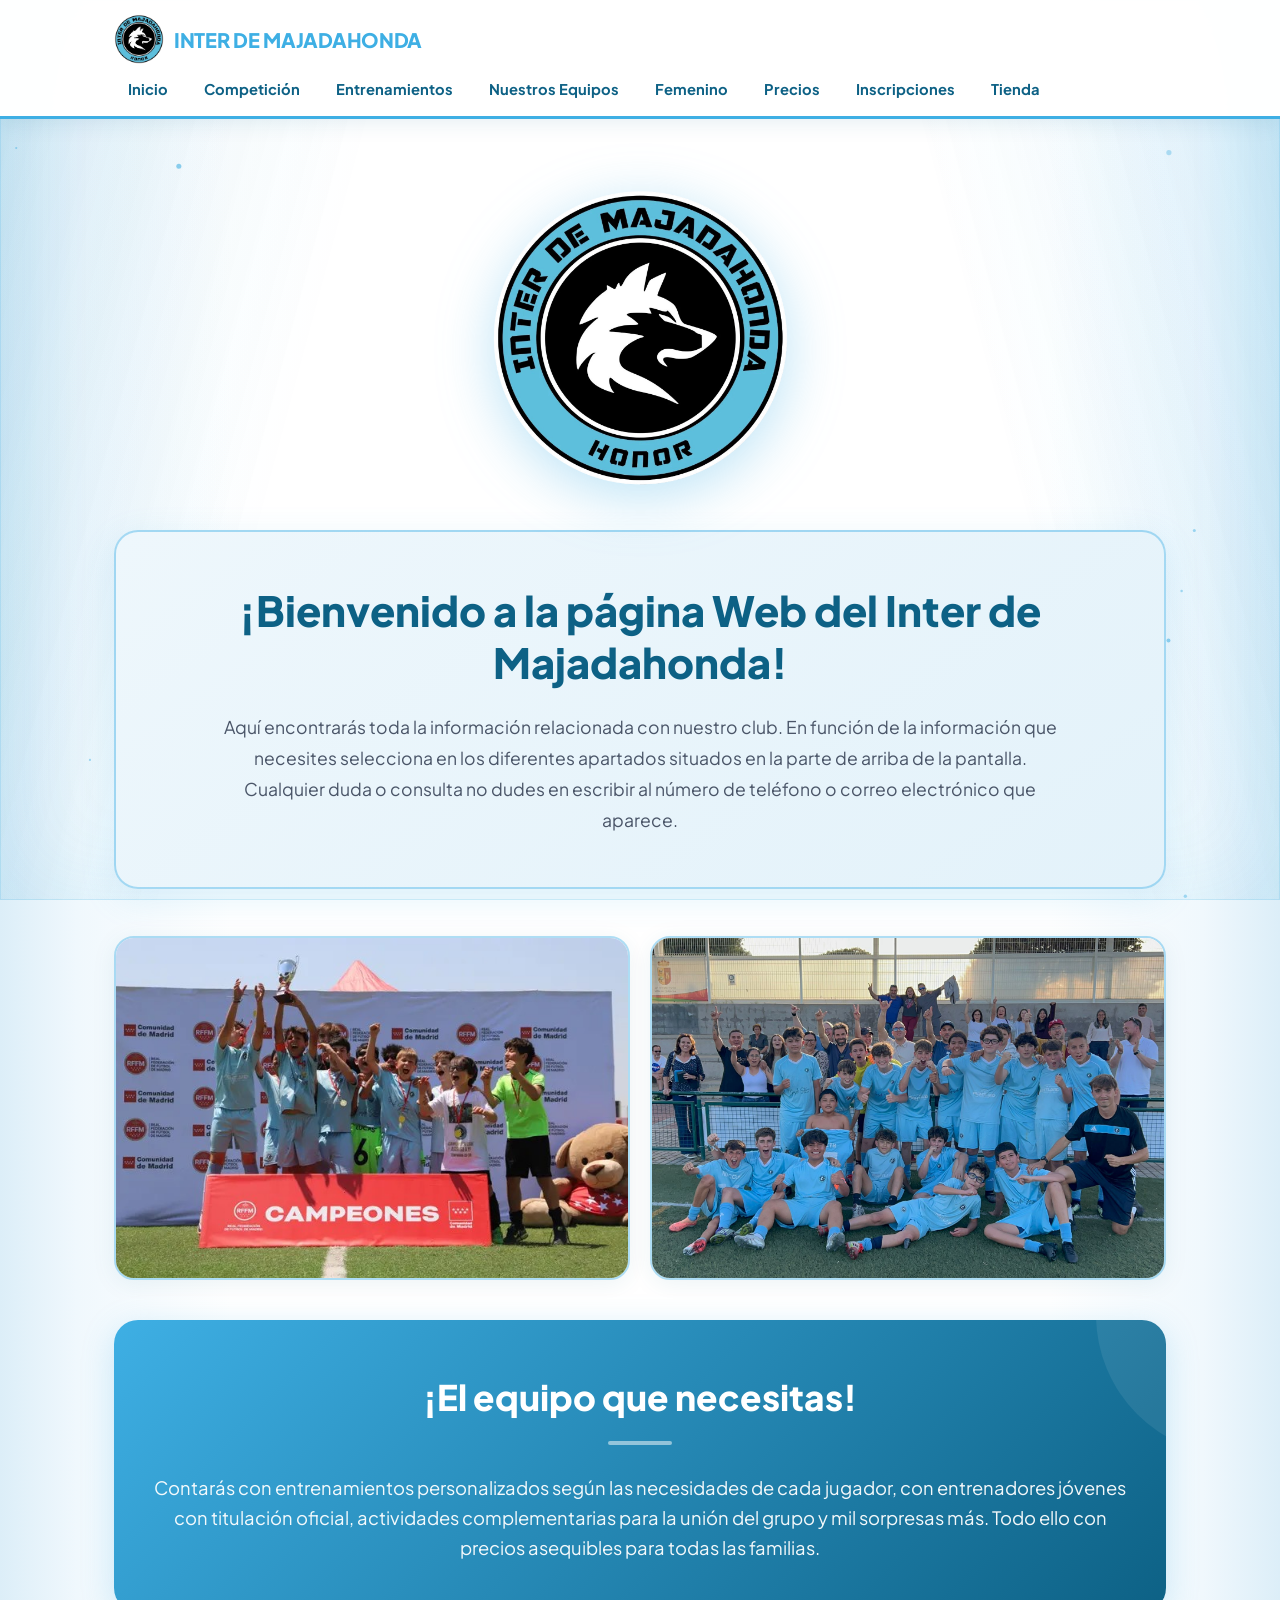
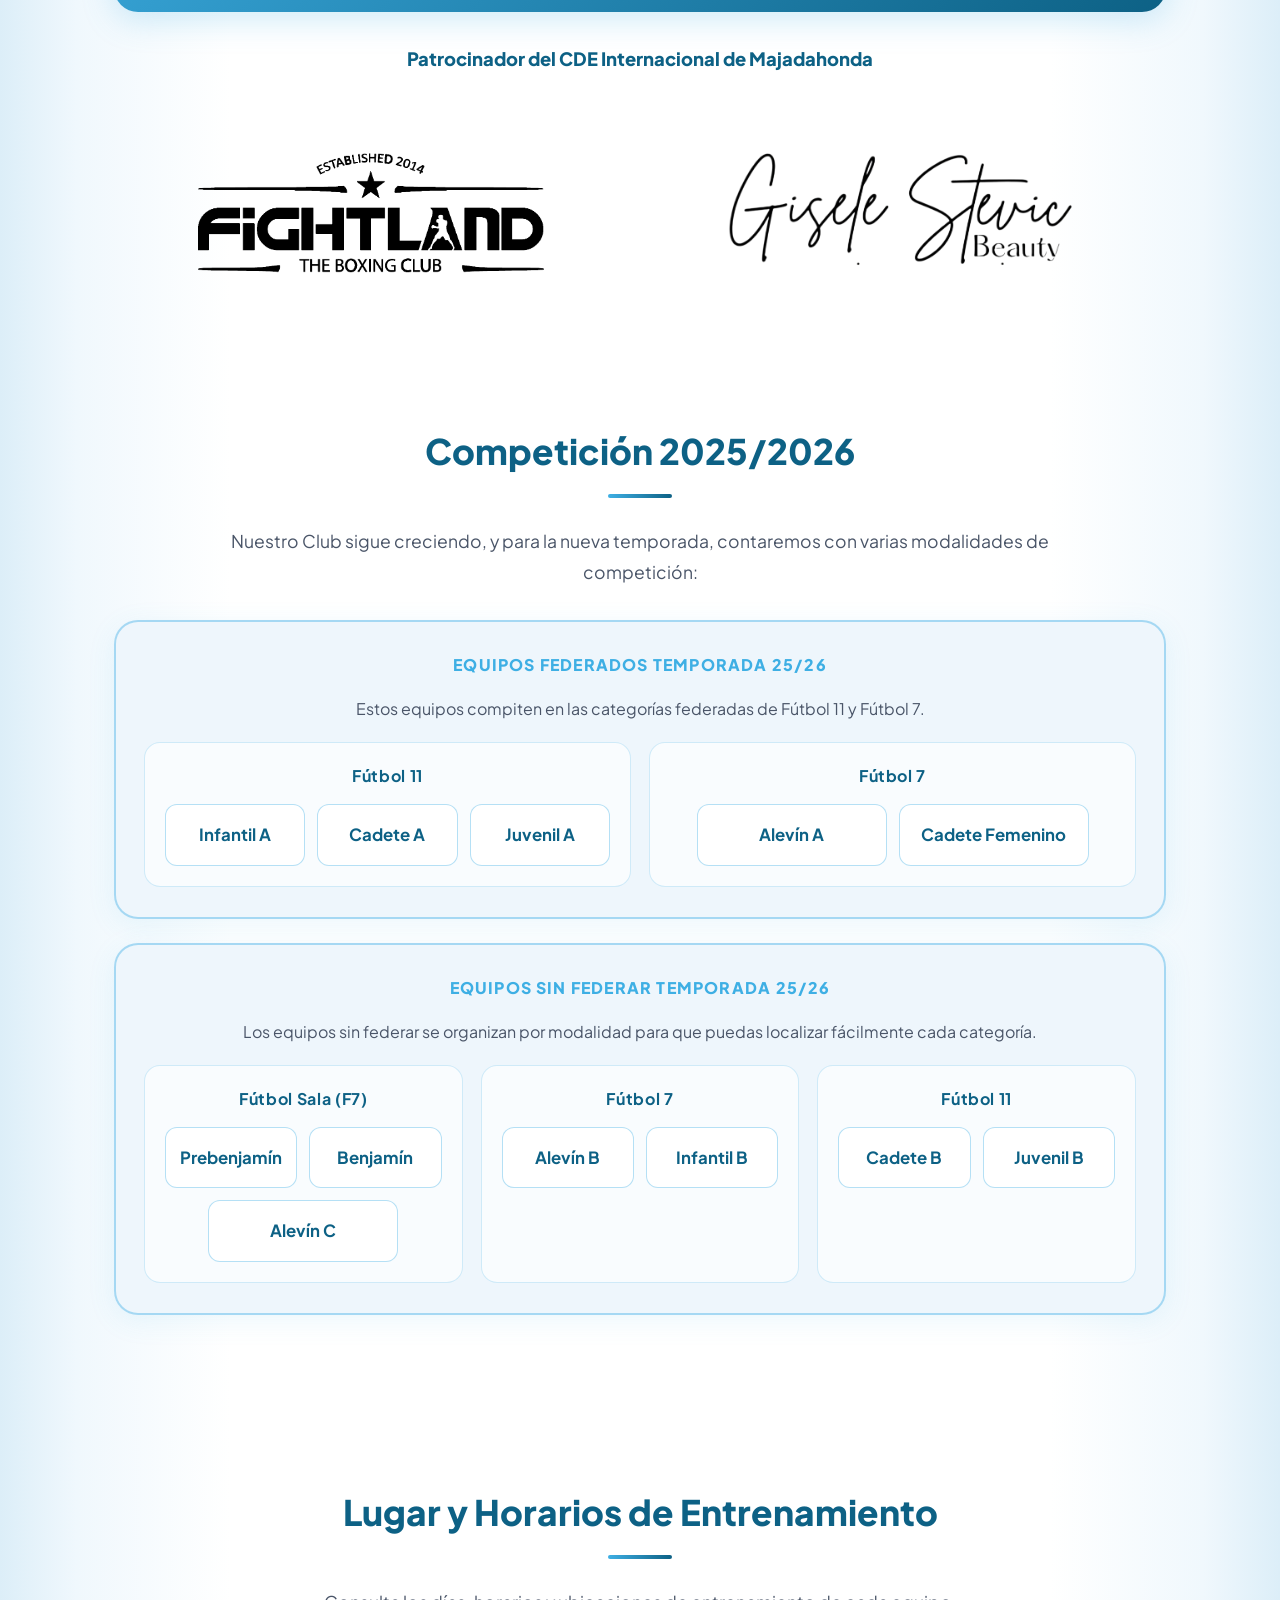
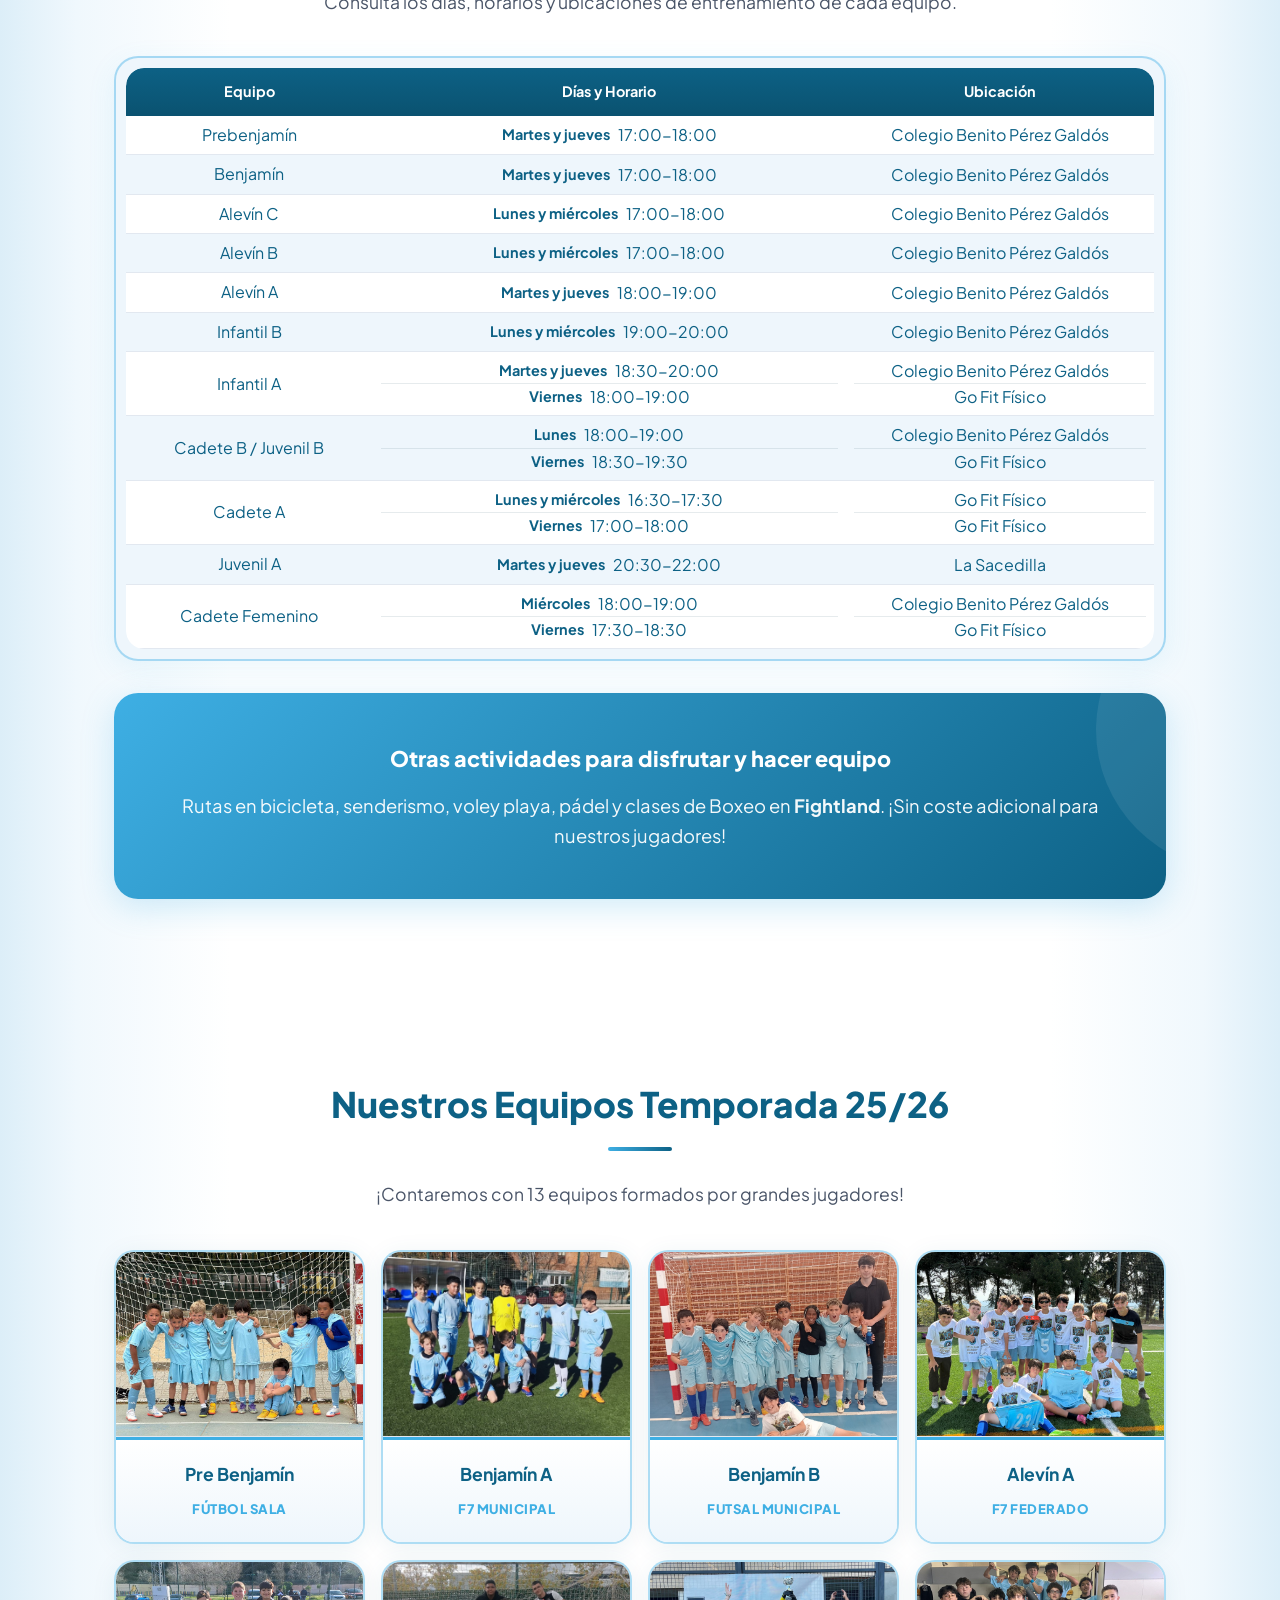
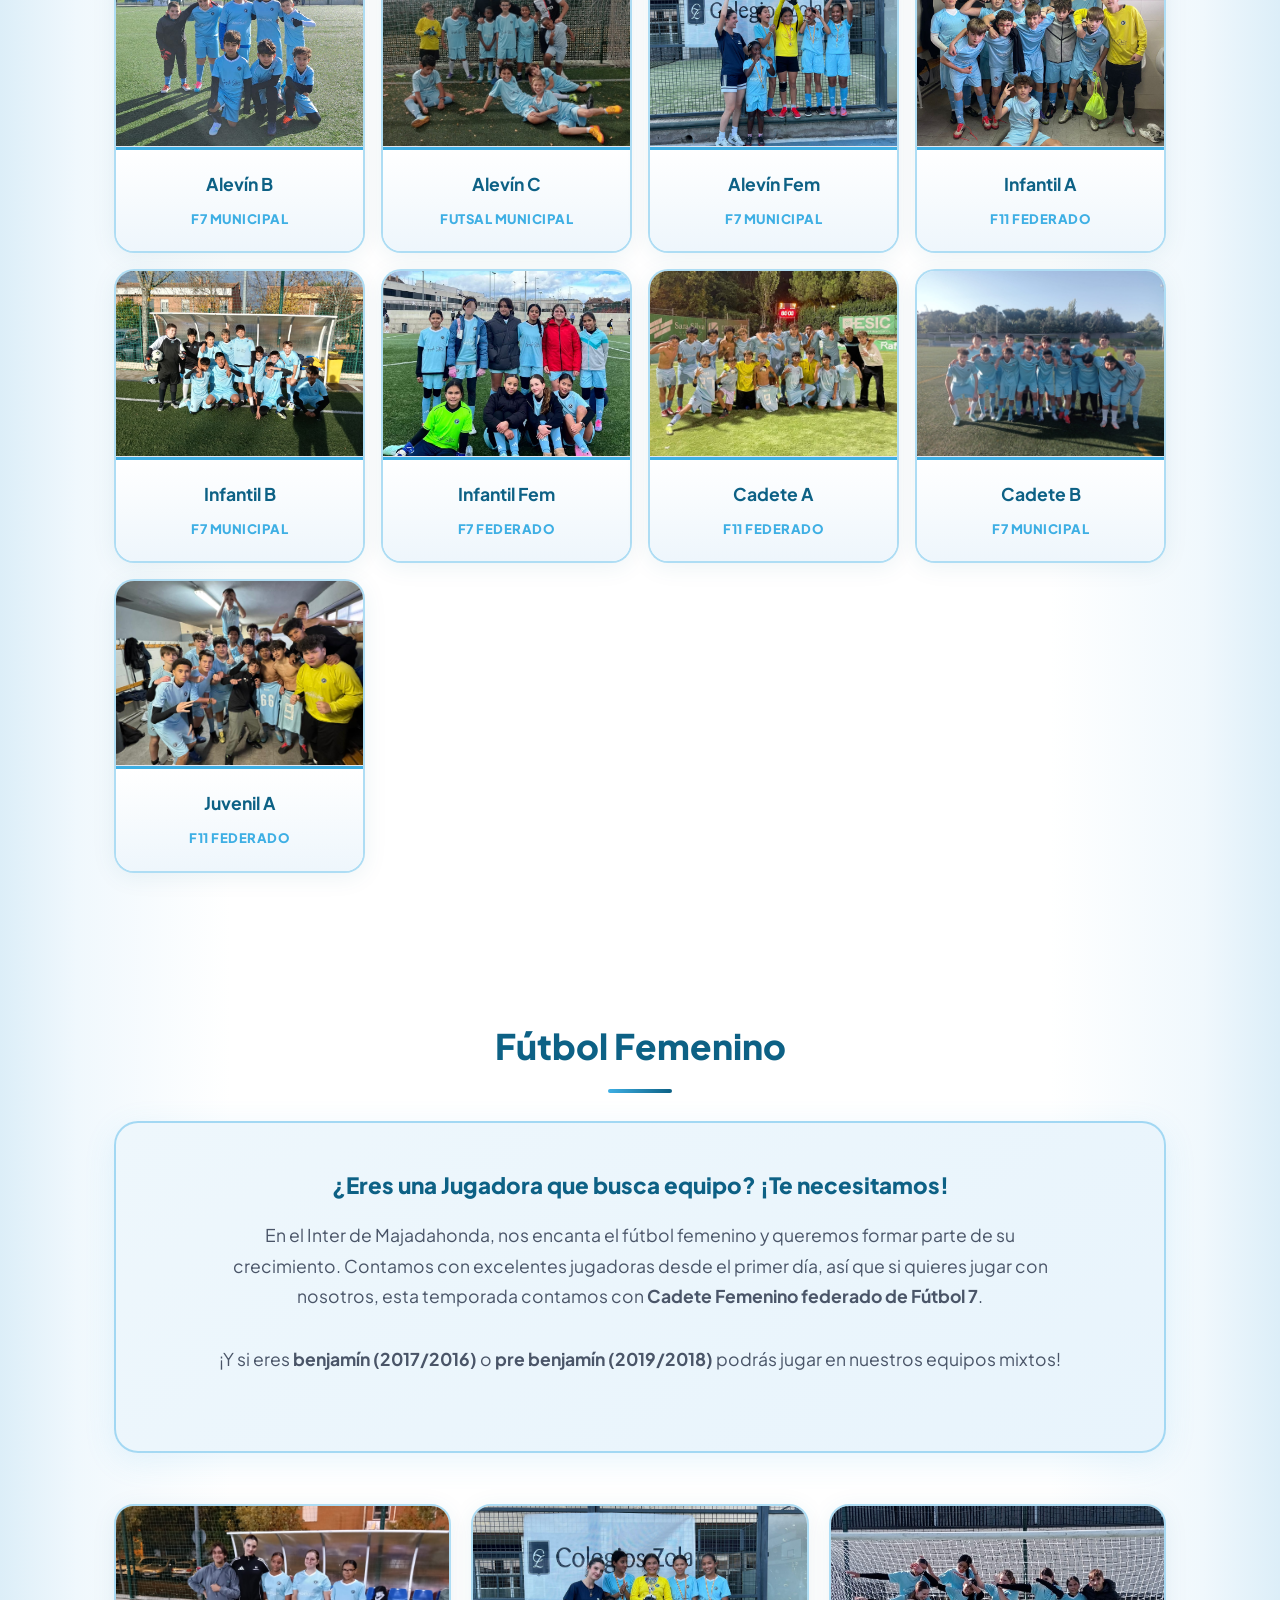
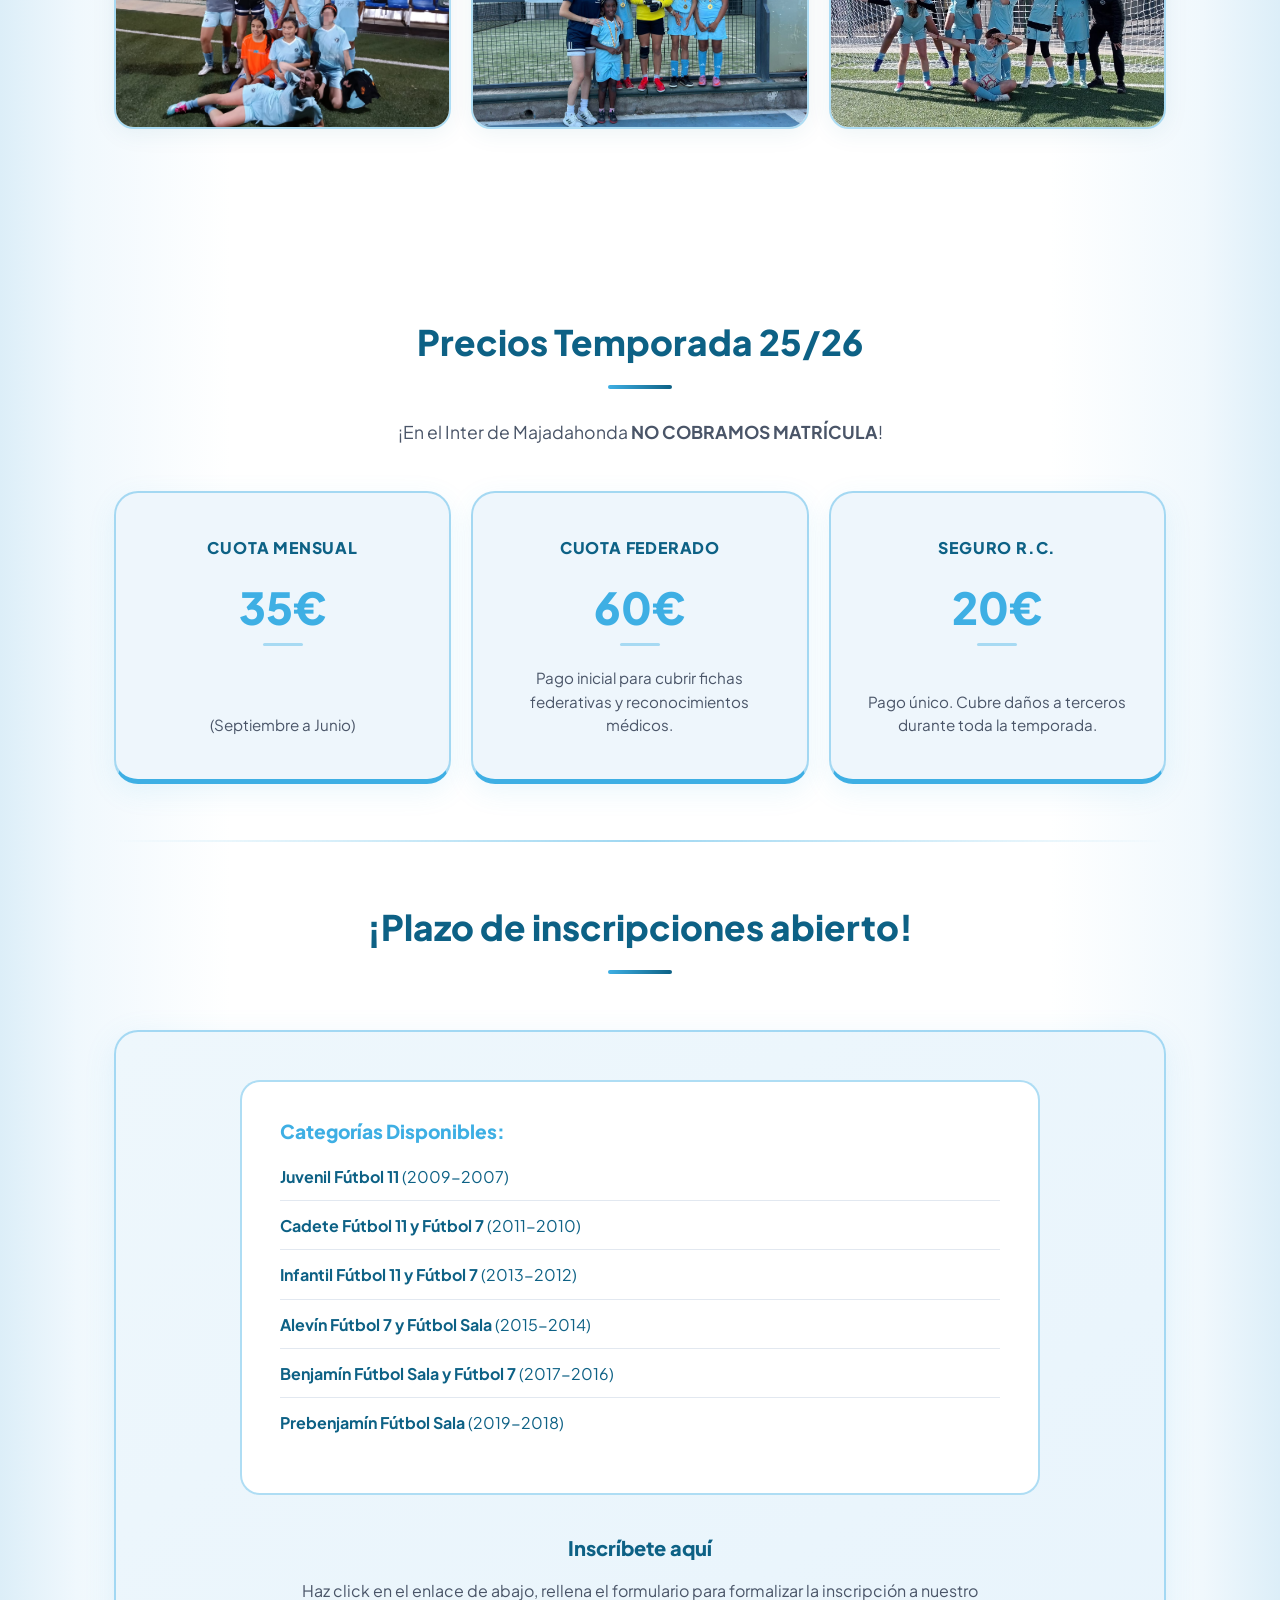
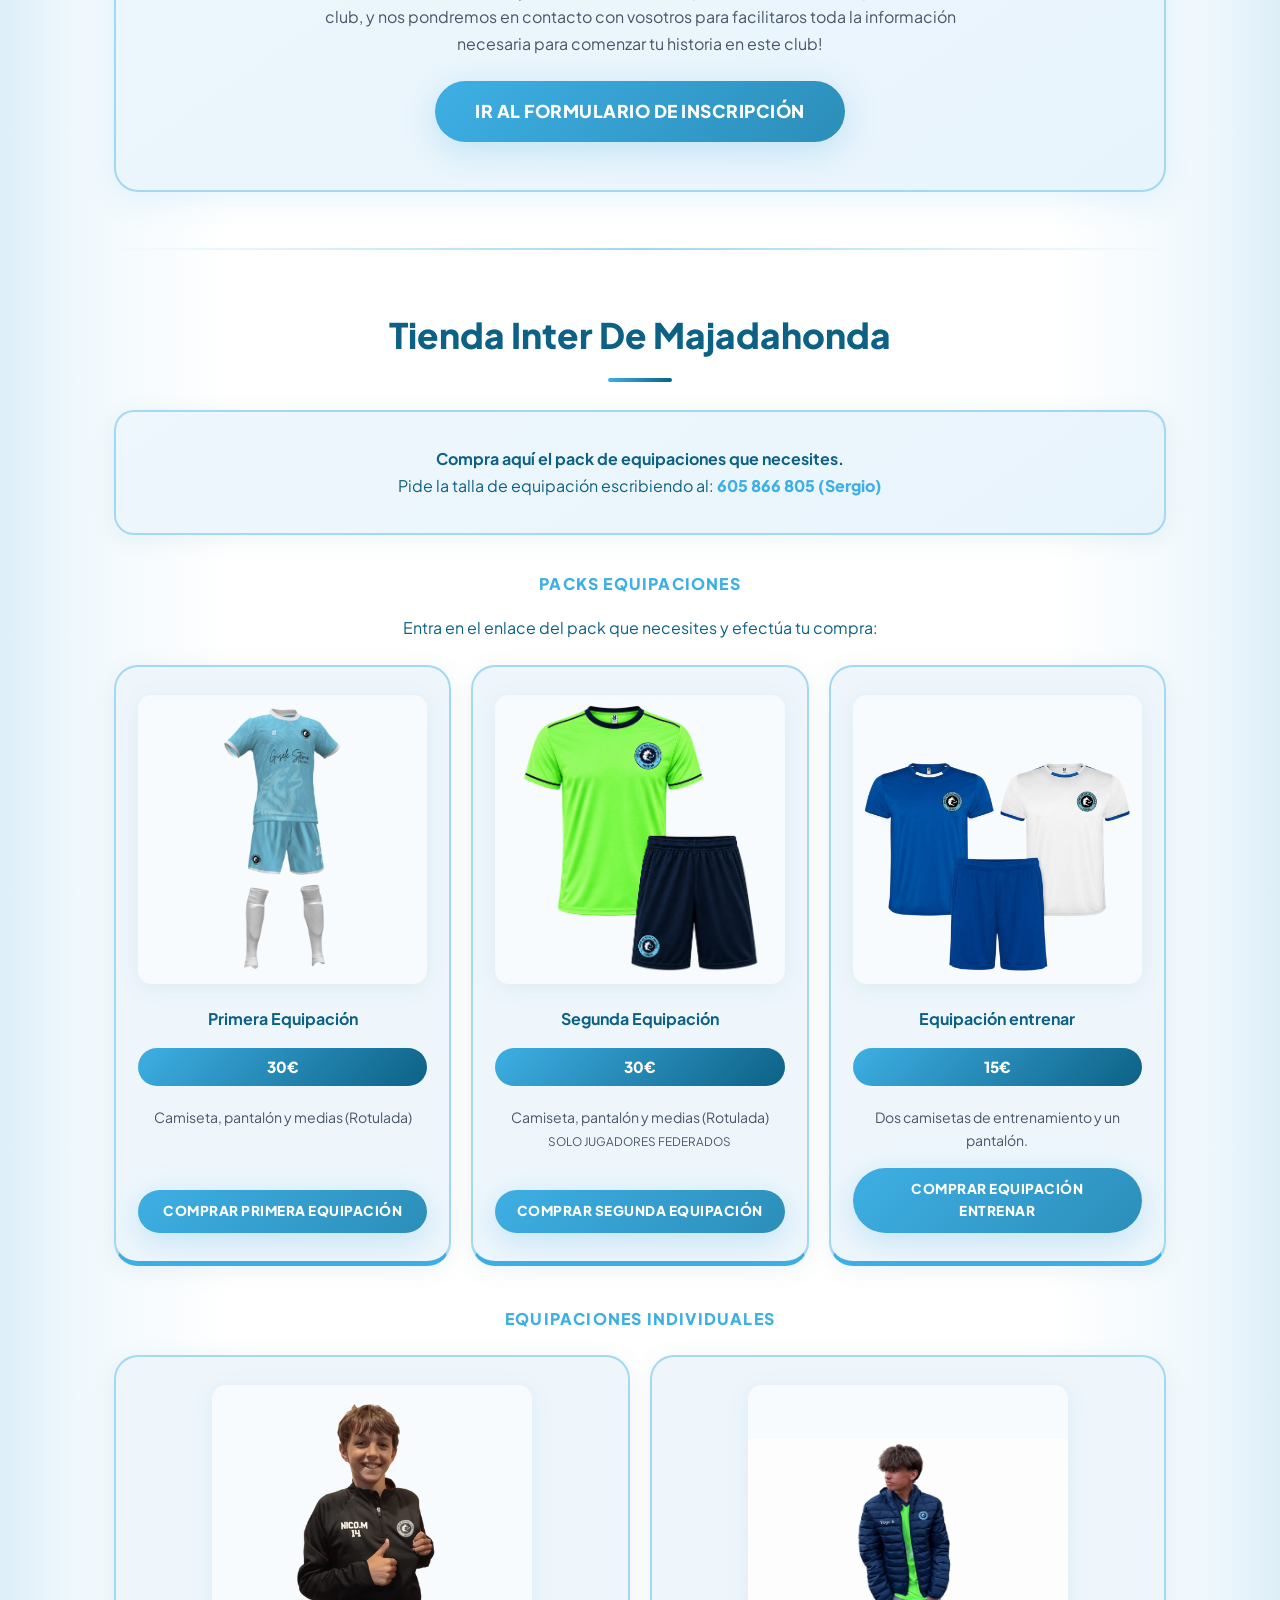
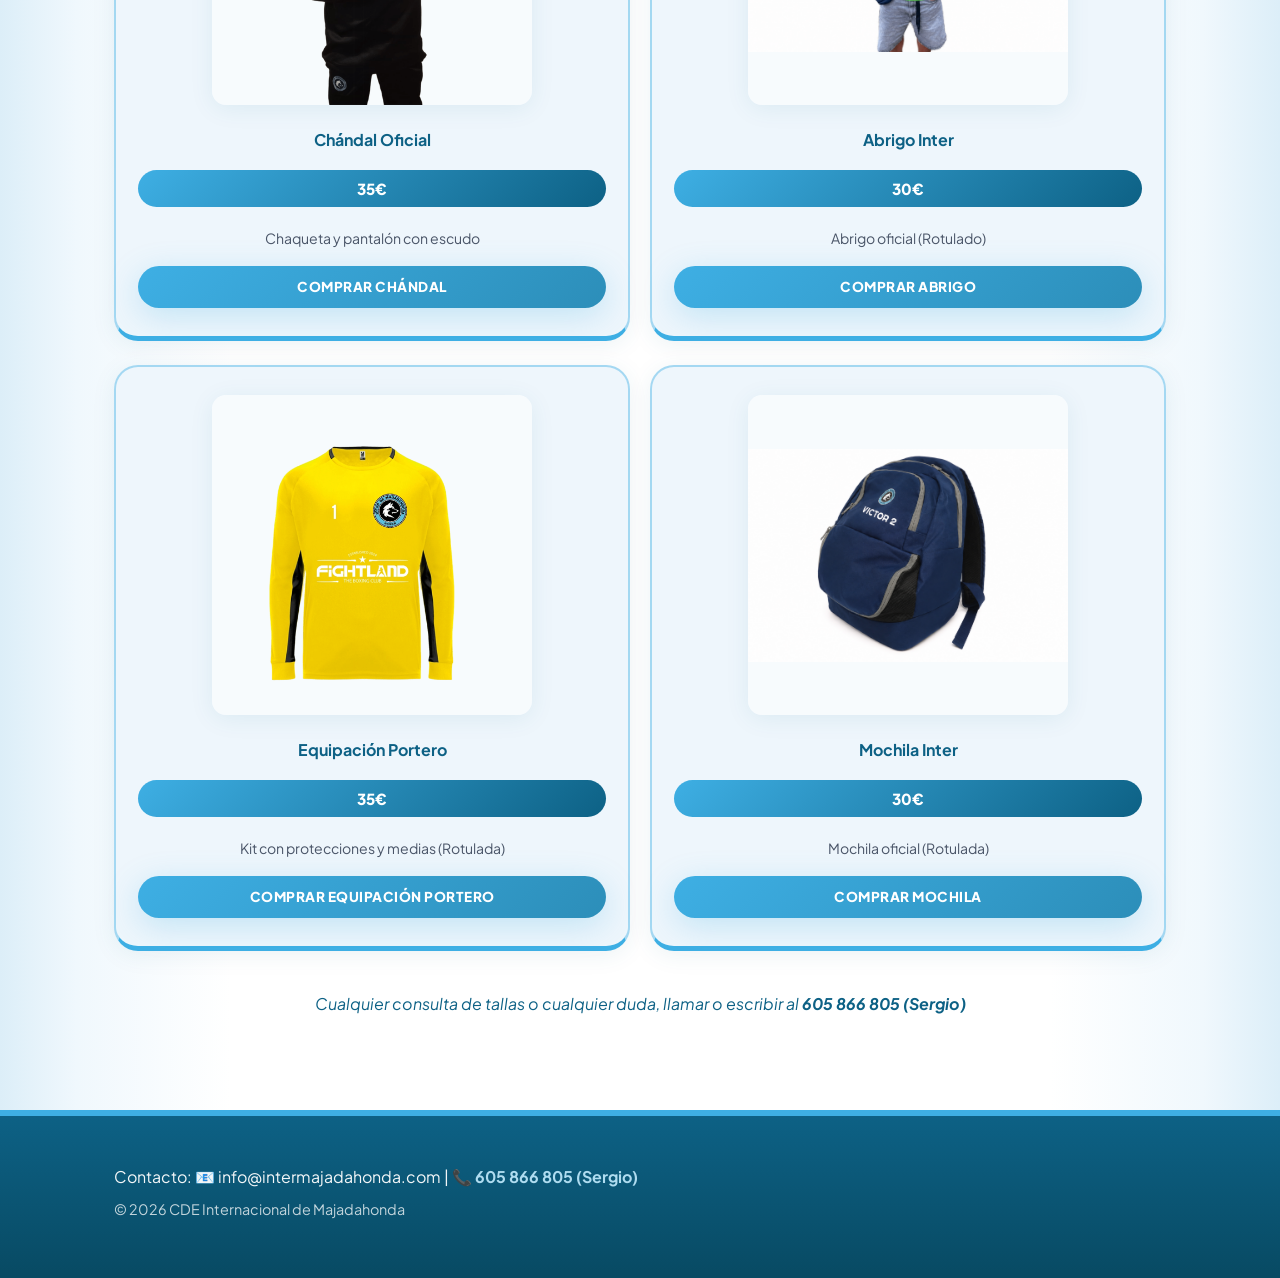
==== commit fe1cc640: "Version inicial de la web" ====
--- a/index.html
+++ b/index.html
@@ -1,376 +1,471 @@
-<!DOCTYPE html>
-<html lang="es">
-<head>
-    <meta charset="UTF-8">
-    <meta name="viewport" content="width=device-width, initial-scale=1.0">
-    <title>CDE Internacional de Majadahonda | Sitio Oficial</title>
-    <link rel="stylesheet" href="index.css?v=14">
-    <link rel="icon" type="image/png" href="ImagenesInter/Logo.png">
-</head>
-<body class="inter-site">
-
-    <header>
-        <div class="container nav-container">
-            <div class="logo">
-                <img src="ImagenesInter/Logo.png" alt="Inter Majadahonda">
-                <span>INTER DE MAJADAHONDA</span>
-            </div>
-            <nav id="nav-menu">
-                <ul>
-                    <li><a href="#inicio">Inicio</a></li>
-                    <li><a href="#competicion">Competición</a></li>
-                    <li><a href="#entrenamientos">Entrenamientos</a></li>
-                    <li><a href="#equipos">Nuestros Equipos</a></li>
-                    <li><a href="#femenino">Femenino</a></li>
-                    <li><a href="#precios">Precios</a></li>
-                    <li><a href="#inscripciones">Inscripciones</a></li>
-                    <li><a href="#tienda">Tienda</a></li>
-                </ul>
-            </nav>
-        </div>
-    </header>
-
-    <section id="inicio" class="hero">
-        <div class="container">
-            <div class="hero-logo">
-                <img src="ImagenesInter/Logo.png" alt="Logo Inter">
-            </div>
-
-            <div class="bienvenida">
-                <h1>¡Bienvenido a la página Web del Inter de Majadahonda!</h1>
-                <p class="intro-text">
-                    Aquí encontrarás toda la información relacionada con nuestro club. 
-                    En función de la información que necesites selecciona en los diferentes apartados situados en la parte de arriba de la pantalla. 
-                    Cualquier duda o consulta no dudes en escribir al número de teléfono o correo electrónico que aparece.
-                </p>
-            </div>
-
-            <div class="galeria-inicio">
-                <img src="ImagenesInter/principal1.jpg" alt="Inter de Majadahonda" class="foto-real">
-                <img src="ImagenesInter/principal2.jpg" alt="Inter de Majadahonda" class="foto-real">
-            </div>
-
-            <div class="propuesta-valor">
-                <h2>¡El equipo que necesitas!</h2>
-                <p>Contarás con entrenamientos personalizados según las necesidades de cada jugador, con entrenadores jóvenes con titulación oficial, actividades complementarias para la unión del grupo y mil sorpresas más. Todo ello con precios asequibles para todas las familias.</p>
-            </div>
-
-            <div class="patrocinadores">
-                <h3>Patrocinador del CDE Internacional de Majadahonda</h3>
-                <div class="logos-grid">
-                    <div class="logo-patro">
-                        <img src="ImagenesInter/logofightland.png" alt="Fightland">
-                    </div>
-                    <div class="logo-patro logo-patro-grande">
-                        <img src="ImagenesInter/logo2.png" alt="Patrocinador">
-                    </div>
-                </div>
-            </div>
-        </div>
-    </section>
-
-    <section id="competicion" class="bg-azul-suave">
-        <div class="container">
-            <h2>Competición 2025/2026</h2>
-            <p class="intro-text">Nuestro Club sigue creciendo, y para la nueva temporada, contaremos con varias modalidades de competición:</p>
-
-            <div class="categoria-competicion">
-                <h3>Equipos Federados Temporada 25/26</h3>
-                <div class="equipos-grid equipos-grid-federados">
-                    <div class="equipo-card"><strong>Alevín A</strong><br>(F7)</div>
-                    <div class="equipo-card"><strong>Infantil A</strong><br>(F11)</div>
-                    <div class="equipo-card"><strong>Cadete A</strong><br>(F11)</div>
-                    <div class="equipo-card"><strong>Juvenil A</strong><br>(F11)</div>
-                    <div class="equipo-card"><strong>Alevín/Infantil Fem</strong><br>(F7)</div>
-                </div>
-            </div>
-
-            <div class="categoria-competicion">
-                <h3>Liga Fútbol 7 Majadahonda (Temporada 24/25)</h3>
-                <p>Competición municipal con posibilidad de formar equipos mixtos en:</p>
-                <div class="equipos-grid">
-                    <div class="equipo-card"><strong>Benjamín</strong></div>
-                    <div class="equipo-card"><strong>Alevín</strong></div>
-                    <div class="equipo-card"><strong>Infantil</strong></div>
-                    <div class="equipo-card"><strong>Cadete</strong></div>
-                </div>
-            </div>
-
-            <div class="categoria-competicion">
-                <h3>Liga Fútbol Sala (Temporada 25/26)</h3>
-                <p>Mejora y evolución alternando Futsal y F7 para aprender los conceptos básicos del fútbol.</p>
-                <div class="equipos-grid">
-                    <div class="equipo-card"><strong>Prebenjamín</strong></div>
-                    <div class="equipo-card"><strong>Benjamín</strong></div>
-                    <div class="equipo-card"><strong>Alevín</strong></div>
-                </div>
-            </div>
-        </div>
-    </section>
-
-    <section id="entrenamientos">
-        <div class="container">
-            <h2>Lugar y Horarios de Entrenamiento</h2>
-            <p class="intro-text">
-                Actualmente estamos entrenando en el <strong>Colegio Público Benito Pérez Galdós</strong> y <strong>Highlands School (F7)</strong>. 
-                Entrenamos todos los días de la semana entre las 17:00 y las 21:00.
-            </p>
-            <div class="tabla-wrapper">
-                <div class="tabla-wrapper-scroll">
-                <table class="tabla-inter">
-                    <thead>
-                        <tr>
-                            <th>Equipo</th>
-                            <th>Días y Horario</th>
-                            <th>Ubicación</th>
-                        </tr>
-                    </thead>
-                    <tbody>
-                        <tr><td>Pre Benjamín</td><td>Martes y Jueves (17:00-18:00)</td><td>Benito</td></tr>
-                        <tr><td>Benjamín A y B</td><td>Martes y Jueves (17:00-18:00)</td><td>Benito</td></tr>
-                        <tr><td>Alevín A</td><td>Martes y Jueves (18:00-19:00)</td><td>Benito</td></tr>
-                        <tr><td>Alevín B y C</td><td>Lunes y Miércoles (17:00-18:00)</td><td>Benito</td></tr>
-                        <tr><td>Infantil A</td><td>Lunes, Miércoles y Viernes (18:00-19:00)</td><td>Benito</td></tr>
-                        <tr><td>Infantil B</td><td>Martes y Jueves (19:00-20:00)</td><td>Benito</td></tr>
-                        <tr><td>Cadete A</td><td>Mar (19:30) / Jue (20:00) / Vie (17:00)</td><td>Highlands/Benito/Go Fit</td></tr>
-                        <tr><td>Cadete B</td><td>Martes (20:00-21:00) / Jueves (19:00-20:00)</td><td>Benito</td></tr>
-                        <tr><td>Juvenil A</td><td>Martes y Jueves (19:00-20:00)</td><td>Go Fit</td></tr>
-                        <tr><td>Alevín/Infantil Femenino</td><td>Lunes (19:00) / Viernes (17:00)</td><td>Benito</td></tr>
-                    </tbody>
-                </table>
-                </div>
-            </div>
-
-            <div class="propuesta-valor">
-                <h3>Otras actividades para disfrutar y hacer equipo</h3>
-                <p>Rutas en bicicleta, senderismo, voley playa, pádel y clases de Boxeo en <strong>Fightland</strong>. ¡Sin coste adicional para nuestros jugadores!</p>
-            </div>
-        </div>
-    </section>
-
-    <section id="equipos" class="bg-azul-suave">
-        <div class="container">
-            <h2>Nuestros Equipos Temporada 25/26</h2>
-            <p class="intro-text">¡Contaremos con 13 equipos formados por grandes jugadores!</p>
-            
-            <div class="equipos-foto-grid">
-                <div class="equipo-card-foto">
-                    <img src="ImagenesInter/prebenjamin.jpg" alt="Pre Benjamín" class="foto-real">
-                    <div class="equipo-info"><strong>Pre Benjamín</strong><span>Fútbol Sala</span></div>
-                </div>
-                <div class="equipo-card-foto">
-                    <img src="ImagenesInter/benjamin%20f7.jpg" alt="Benjamín A" class="foto-real">
-                    <div class="equipo-info"><strong>Benjamín A</strong><span>F7 Municipal</span></div>
-                </div>
-                <div class="equipo-card-foto">
-                    <img src="ImagenesInter/benjamin%20futsal.jpg" alt="Benjamín B" class="foto-real">
-                    <div class="equipo-info"><strong>Benjamín B</strong><span>Futsal Municipal</span></div>
-                </div>
-                <div class="equipo-card-foto">
-                    <img src="ImagenesInter/alevinA.jpg" alt="Alevín A" class="foto-real">
-                    <div class="equipo-info"><strong>Alevín A</strong><span>F7 Federado</span></div>
-                </div>
-                <div class="equipo-card-foto">
-                    <img src="ImagenesInter/alevinB.jpg" alt="Alevín B" class="foto-real">
-                    <div class="equipo-info"><strong>Alevín B</strong><span>F7 Municipal</span></div>
-                </div>
-                <div class="equipo-card-foto">
-                    <img src="ImagenesInter/alevinC.jpg" alt="Alevín C" class="foto-real">
-                    <div class="equipo-info"><strong>Alevín C</strong><span>Futsal Municipal</span></div>
-                </div>
-                <div class="equipo-card-foto">
-                    <img src="ImagenesInter/alevinFem.jpg" alt="Alevín Femenino" class="foto-real">
-                    <div class="equipo-info"><strong>Alevín Fem</strong><span>F7 Municipal</span></div>
-                </div>
-                <div class="equipo-card-foto">
-                    <img src="ImagenesInter/infantilA.jpg" alt="Infantil A" class="foto-real">
-                    <div class="equipo-info"><strong>Infantil A</strong><span>F11 Federado</span></div>
-                </div>
-                <div class="equipo-card-foto">
-                    <img src="ImagenesInter/infantilB.jpg" alt="Infantil B" class="foto-real">
-                    <div class="equipo-info"><strong>Infantil B</strong><span>F7 Municipal</span></div>
-                </div>
-                <div class="equipo-card-foto">
-                    <img src="ImagenesInter/infantilFem.jpg" alt="Infantil Femenino" class="foto-real">
-                    <div class="equipo-info"><strong>Infantil Fem</strong><span>F7 Federado</span></div>
-                </div>
-                <div class="equipo-card-foto">
-                    <img src="ImagenesInter/cadeteA.jpg" alt="Cadete A" class="foto-real">
-                    <div class="equipo-info"><strong>Cadete A</strong><span>F11 Federado</span></div>
-                </div>
-                <div class="equipo-card-foto">
-                    <img src="ImagenesInter/cadeteB.jpg" alt="Cadete B" class="foto-real">
-                    <div class="equipo-info"><strong>Cadete B</strong><span>F7 Municipal</span></div>
-                </div>
-                <div class="equipo-card-foto">
-                    <img src="ImagenesInter/juvenilA.jpg" alt="Juvenil A" class="foto-real">
-                    <div class="equipo-info"><strong>Juvenil A</strong><span>F11 Federado</span></div>
-                </div>
-            </div>
-        </div>
-    </section>
-
-    <section id="femenino">
-        <div class="container">
-            <h2>Fútbol Femenino</h2>
-            <div class="femenino-promo">
-                <h3>¿Eres una Jugadora que busca equipo? ¡Te necesitamos!</h3>
-                <p class="intro-text">
-                    En el Inter de Majadahonda, nos encanta el fútbol femenino y queremos formar parte de su crecimiento. 
-                    Contamos con excelentes jugadoras desde el primer día, así que si quieres jugar con nosotros debes saber que para la temporada 25/26 iniciamos nuestro <strong>alevín/infantil (2015/2012) femenino federado</strong>.
-                </p>
-                <p class="intro-text">
-                    ¡Y si eres <strong>benjamín (2017/2016)</strong> o <strong>pre benjamín (2019/2018)</strong> podrás jugar en nuestros equipos mixtos!
-                </p>
-            </div>
-
-            <div class="galeria-inicio">
-                <img src="ImagenesInter/Fem1.jpg" alt="Fútbol femenino Inter" class="foto-real">
-                <img src="ImagenesInter/Fem2.jpg" alt="Fútbol femenino Inter" class="foto-real">
-                <img src="ImagenesInter/Fem3.jpg" alt="Fútbol femenino Inter" class="foto-real">
-            </div>
-        </div>
-    </section>
-
-    <section id="mas">
-        <div class="container">
-            
-            <div id="precios" class="info-seccion">
-                <h2>Precios Temporada 25/26</h2>
-                <p class="intro-text">¡En el Inter de Majadahonda <strong>NO COBRAMOS MATRÍCULA</strong>!</p>
-                
-                <div class="precios-grid-detallado">
-                    <div class="precio-card">
-                        <h4>Cuota Mensual</h4>
-                        <span class="monto">35€</span>
-                        <p>(Septiembre a Junio)</p>
-                    </div>
-
-                    <div class="precio-card">
-                        <h4>Cuota Federado</h4>
-                        <span class="monto">60€</span>
-                        <p>Pago inicial para cubrir fichas federativas y reconocimientos médicos.</p>
-                    </div>
-
-                    <div class="precio-card">
-                        <h4>Seguro R.C.</h4>
-                        <span class="monto">20€</span>
-                        <p>Pago único. Cubre daños a terceros durante toda la temporada.</p>
-                    </div>
-                </div>
-            </div>
-
-            <hr class="divisor">
-
-            <div id="inscripciones" class="info-seccion">
-                <h2>¡Plazo de inscripciones abierto!</h2>
-                
-                <div class="inscripcion-container">
-                    
-                    <div class="categorias-lista">
-                        <h3>Categorías Disponibles:</h3>
-                        <p><strong>Juvenil Fútbol 11</strong> (2009-2007)</p>
-                        <p><strong>Cadete Fútbol 11 y Fútbol 7</strong> (2011-2010)</p>
-                        <p><strong>Infantil Fútbol 11 y Fútbol 7</strong> (2013-2012)</p>
-                        <p><strong>Alevín Fútbol 7 y Fútbol Sala</strong> (2015-2014)</p>
-                        <p><strong>Benjamín Fútbol Sala y Fútbol 7</strong> (2017-2016)</p>
-                        <p><strong>Prebenjamín Fútbol Sala</strong> (2019-2018)</p>
-                    </div>
-
-                    <div class="inscripcion-accion">
-                        <h3>Inscríbete aquí</h3>
-                        <p>
-                            Haz click en el enlace de abajo, rellena el formulario para formalizar la inscripción a nuestro club, y nos pondremos en contacto con vosotros para facilitaros toda la información necesaria para comenzar tu historia en este club!
-                        </p>
-                        
-                        <div class="link-formulario">
-                            <a href="https://forms.gle/TRCyKx4DsEPQZ68u8" class="btn-inter btn-inter-lg" target="_blank" rel="noopener noreferrer">
-                                Ir al Formulario de Inscripción
-                            </a>
-                        </div>
-                    </div>
-                </div>
-            </div>
-
-            <hr class="divisor">
-            
-            <div id="tienda" class="info-seccion">
-    <h2>Tienda Inter De Majadahonda</h2>
-    <div class="contacto-tienda">
-        <p><strong>Compra aquí el pack de equipaciones que necesites.</strong></p>
-        <p>Pide la talla de equipación escribiendo al: <a href="https://wa.me/34605866805">605 866 805 (Sergio)</a></p>
-    </div>
-
-    <h3>Packs Equipaciones</h3>
-    <p>Entra en el enlace del pack que necesites y efectúa tu compra:</p>
-    
-    <div class="tienda-grid tienda-grid-packs">
-        <div class="producto-card">
-            <img src="ImagenesInter/primeraequip.png" alt="Primera Equipación" class="foto-prenda">
-            <strong>Primera Equipación</strong>
-            <span class="precio-tag">30€</span>
-            <p>Camiseta, pantalón y medias (Rotulada)</p>
-            <a href="tienda.html?item=primera" class="btn-inter btn-inter-sm">Comprar primera equipación</a>
-        </div>
-
-        <div class="producto-card">
-            <img src="ImagenesInter/segundaequip.png" alt="Segunda Equipación" class="foto-prenda">
-            <strong>Segunda Equipación</strong>
-            <span class="precio-tag">30€</span>
-            <p>Camiseta, pantalón y medias (Rotulada)<br><small>SOLO JUGADORES FEDERADOS</small></p>
-            <a href="tienda.html?item=segunda" class="btn-inter btn-inter-sm">Comprar Segunda equipación</a>
-        </div>
-    </div>
-
-    <h3 class="tienda-subtitulo">Equipaciones Individuales</h3>
-    <div class="tienda-grid-individuales">
-        <div class="tienda-columna">
-            <div class="producto-card">
-                <img src="ImagenesInter/chandal.png" alt="Chándal" class="foto-prenda">
-                <strong>Chándal Oficial</strong>
-                <span class="precio-tag">35€</span>
-                <p>Chaqueta y pantalón con escudo</p>
-                <a href="tienda.html?item=chandal" class="btn-inter btn-inter-sm">Comprar Chándal</a>
-            </div>
-            <div class="producto-card">
-                <img src="ImagenesInter/equipPortero.png" alt="Equipación Portero" class="foto-prenda">
-                <strong>Equipación Portero</strong>
-                <span class="precio-tag">35€</span>
-                <p>Kit con protecciones y medias (Rotulada)</p>
-                <a href="tienda.html?item=portero" class="btn-inter btn-inter-sm">Comprar equipación portero</a>
-            </div>
-        </div>
-        <div class="tienda-columna">
-            <div class="producto-card">
-                <img src="ImagenesInter/abrigo.png" alt="Abrigo" class="foto-prenda">
-                <strong>Abrigo Inter</strong>
-                <span class="precio-tag">30€</span>
-                <p>Abrigo oficial (Rotulado)</p>
-                <a href="tienda.html?item=abrigo" class="btn-inter btn-inter-sm">Comprar abrigo</a>
-            </div>
-            <div class="producto-card">
-                <img src="ImagenesInter/mochila.png" alt="Mochila" class="foto-prenda">
-                <strong>Mochila Inter</strong>
-                <span class="precio-tag">30€</span>
-                <p>Mochila oficial (Rotulada)</p>
-                <a href="tienda.html?item=mochila" class="btn-inter btn-inter-sm">Comprar Mochila</a>
-            </div>
-        </div>
-    </div>
-
-    <p style="margin-top: 30px; font-style: italic;">Cualquier consulta de tallas o cualquier duda, llamar o escribir al <strong>605 866 805 (Sergio)</strong></p>
-</div>
-
-        </div>
-    </section>
-
-    <footer>
-        <div class="container">
-            <p>Contacto: 📧 info@intermajadahonda.com | 📞 <a href="tel:605866805">605 866 805 (Sergio)</a></p>
-            <p>&copy; 2026 CDE Internacional de Majadahonda</p>
-        </div>
-    </footer>
-
-    <script src="inter-fondo.js?v=5" defer></script>
-</body>
+<!DOCTYPE html>
+<html lang="es">
+<head>
+    <meta charset="UTF-8">
+    <meta name="viewport" content="width=device-width, initial-scale=1.0">
+    <title>CDE Internacional de Majadahonda | Sitio Oficial</title>
+    <link rel="stylesheet" href="index.css?v=18">
+    <link rel="icon" type="image/png" href="ImagenesInter/Logo.png">
+</head>
+<body class="inter-site">
+
+    <header>
+        <div class="container nav-container">
+            <div class="logo">
+                <img src="ImagenesInter/Logo.png" alt="Inter Majadahonda">
+                <span>INTER DE MAJADAHONDA</span>
+            </div>
+            <nav id="nav-menu">
+                <ul>
+                    <li><a href="#inicio">Inicio</a></li>
+                    <li><a href="#competicion">Competición</a></li>
+                    <li><a href="#entrenamientos">Entrenamientos</a></li>
+                    <li><a href="#equipos">Nuestros Equipos</a></li>
+                    <li><a href="#femenino">Femenino</a></li>
+                    <li><a href="#precios">Precios</a></li>
+                    <li><a href="#inscripciones">Inscripciones</a></li>
+                    <li><a href="#tienda">Tienda</a></li>
+                </ul>
+            </nav>
+        </div>
+    </header>
+
+    <section id="inicio" class="hero">
+        <div class="container">
+            <div class="hero-logo">
+                <img src="ImagenesInter/Logo.png" alt="Logo Inter">
+            </div>
+
+            <div class="bienvenida">
+                <h1>¡Bienvenido a la página Web del Inter de Majadahonda!</h1>
+                <p class="intro-text">
+                    Aquí encontrarás toda la información relacionada con nuestro club. 
+                    En función de la información que necesites selecciona en los diferentes apartados situados en la parte de arriba de la pantalla. 
+                    Cualquier duda o consulta no dudes en escribir al número de teléfono o correo electrónico que aparece.
+                </p>
+            </div>
+
+            <div class="galeria-inicio">
+                <img src="ImagenesInter/principal1.jpg" alt="Inter de Majadahonda" class="foto-real">
+                <img src="ImagenesInter/principal2.jpg" alt="Inter de Majadahonda" class="foto-real">
+            </div>
+
+            <div class="propuesta-valor">
+                <h2>¡El equipo que necesitas!</h2>
+                <p>Contarás con entrenamientos personalizados según las necesidades de cada jugador, con entrenadores jóvenes con titulación oficial, actividades complementarias para la unión del grupo y mil sorpresas más. Todo ello con precios asequibles para todas las familias.</p>
+            </div>
+
+            <div class="patrocinadores">
+                <h3>Patrocinador del CDE Internacional de Majadahonda</h3>
+                <div class="logos-grid">
+                    <div class="logo-patro">
+                        <img src="ImagenesInter/logofightland.png" alt="Fightland">
+                    </div>
+                    <div class="logo-patro logo-patro-grande">
+                        <img src="ImagenesInter/logo2.png" alt="Patrocinador">
+                    </div>
+                </div>
+            </div>
+        </div>
+    </section>
+
+    <section id="competicion" class="bg-azul-suave">
+        <div class="container">
+            <h2>Competición 2025/2026</h2>
+            <p class="intro-text">Nuestro Club sigue creciendo, y para la nueva temporada, contaremos con varias modalidades de competición:</p>
+
+            <div class="categoria-competicion">
+                <h3>Equipos Federados Temporada 25/26</h3>
+                <p>Estos equipos compiten en las categorías federadas de Fútbol 11 y Fútbol 7.</p>
+                <div class="modalidades-grid modalidades-federados">
+                    <div class="modalidad-competicion">
+                        <h4>Fútbol 11</h4>
+                        <div class="equipos-modalidad">
+                            <div class="equipo-card"><strong>Infantil A</strong></div>
+                            <div class="equipo-card"><strong>Cadete A</strong></div>
+                            <div class="equipo-card"><strong>Juvenil A</strong></div>
+                        </div>
+                    </div>
+                    <div class="modalidad-competicion">
+                        <h4>Fútbol 7</h4>
+                        <div class="equipos-modalidad">
+                            <div class="equipo-card"><strong>Alevín A</strong></div>
+                            <div class="equipo-card"><strong>Cadete Femenino</strong></div>
+                        </div>
+                    </div>
+                </div>
+            </div>
+
+            <div class="categoria-competicion">
+                <h3>Equipos sin federar Temporada 25/26</h3>
+                <p>Los equipos sin federar se organizan por modalidad para que puedas localizar fácilmente cada categoría.</p>
+                <div class="modalidades-grid modalidades-sin-federar">
+                    <div class="modalidad-competicion">
+                        <h4>Fútbol Sala (F7)</h4>
+                        <div class="equipos-modalidad">
+                            <div class="equipo-card"><strong>Prebenjamín</strong></div>
+                            <div class="equipo-card"><strong>Benjamín</strong></div>
+                            <div class="equipo-card"><strong>Alevín C</strong></div>
+                        </div>
+                    </div>
+                    <div class="modalidad-competicion">
+                        <h4>Fútbol 7</h4>
+                        <div class="equipos-modalidad">
+                            <div class="equipo-card"><strong>Alevín B</strong></div>
+                            <div class="equipo-card"><strong>Infantil B</strong></div>
+                        </div>
+                    </div>
+                    <div class="modalidad-competicion">
+                        <h4>Fútbol 11</h4>
+                        <div class="equipos-modalidad">
+                            <div class="equipo-card"><strong>Cadete B</strong></div>
+                            <div class="equipo-card"><strong>Juvenil B</strong></div>
+                        </div>
+                    </div>
+                </div>
+            </div>
+        </div>
+    </section>
+
+    <section id="entrenamientos">
+        <div class="container">
+            <h2>Lugar y Horarios de Entrenamiento</h2>
+            <p class="intro-text">
+                Consulta los días, horarios y ubicaciones de entrenamiento de cada equipo.
+            </p>
+            <div class="tabla-wrapper">
+                <div class="tabla-wrapper-scroll">
+                <table class="tabla-inter">
+                    <thead>
+                        <tr>
+                            <th>Equipo</th>
+                            <th>Días y Horario</th>
+                            <th>Ubicación</th>
+                        </tr>
+                    </thead>
+                    <tbody>
+                        <tr>
+                            <td>Prebenjamín</td>
+                            <td><div class="detalle-sesion"><strong>Martes y jueves</strong><span>17:00-18:00</span></div></td>
+                            <td><div class="detalle-sesion"><span>Colegio Benito Pérez Galdós</span></div></td>
+                        </tr>
+                        <tr>
+                            <td>Benjamín</td>
+                            <td><div class="detalle-sesion"><strong>Martes y jueves</strong><span>17:00-18:00</span></div></td>
+                            <td><div class="detalle-sesion"><span>Colegio Benito Pérez Galdós</span></div></td>
+                        </tr>
+                        <tr>
+                            <td>Alevín C</td>
+                            <td><div class="detalle-sesion"><strong>Lunes y miércoles</strong><span>17:00-18:00</span></div></td>
+                            <td><div class="detalle-sesion"><span>Colegio Benito Pérez Galdós</span></div></td>
+                        </tr>
+                        <tr>
+                            <td>Alevín B</td>
+                            <td><div class="detalle-sesion"><strong>Lunes y miércoles</strong><span>17:00-18:00</span></div></td>
+                            <td><div class="detalle-sesion"><span>Colegio Benito Pérez Galdós</span></div></td>
+                        </tr>
+                        <tr>
+                            <td>Alevín A</td>
+                            <td><div class="detalle-sesion"><strong>Martes y jueves</strong><span>18:00-19:00</span></div></td>
+                            <td><div class="detalle-sesion"><span>Colegio Benito Pérez Galdós</span></div></td>
+                        </tr>
+                        <tr>
+                            <td>Infantil B</td>
+                            <td><div class="detalle-sesion"><strong>Lunes y miércoles</strong><span>19:00-20:00</span></div></td>
+                            <td><div class="detalle-sesion"><span>Colegio Benito Pérez Galdós</span></div></td>
+                        </tr>
+                        <tr>
+                            <td>Infantil A</td>
+                            <td>
+                                <div class="detalle-sesion"><strong>Martes y jueves</strong><span>18:30-20:00</span></div>
+                                <div class="detalle-sesion"><strong>Viernes</strong><span>18:00-19:00</span></div>
+                            </td>
+                            <td>
+                                <div class="detalle-sesion"><span>Colegio Benito Pérez Galdós</span></div>
+                                <div class="detalle-sesion"><span>Go Fit Físico</span></div>
+                            </td>
+                        </tr>
+                        <tr>
+                            <td>Cadete B / Juvenil B</td>
+                            <td>
+                                <div class="detalle-sesion"><strong>Lunes</strong><span>18:00-19:00</span></div>
+                                <div class="detalle-sesion"><strong>Viernes</strong><span>18:30-19:30</span></div>
+                            </td>
+                            <td>
+                                <div class="detalle-sesion"><span>Colegio Benito Pérez Galdós</span></div>
+                                <div class="detalle-sesion"><span>Go Fit Físico</span></div>
+                            </td>
+                        </tr>
+                        <tr>
+                            <td>Cadete A</td>
+                            <td>
+                                <div class="detalle-sesion"><strong>Lunes y miércoles</strong><span>16:30-17:30</span></div>
+                                <div class="detalle-sesion"><strong>Viernes</strong><span>17:00-18:00</span></div>
+                            </td>
+                            <td>
+                                <div class="detalle-sesion"><span>Go Fit Físico</span></div>
+                                <div class="detalle-sesion"><span>Go Fit Físico</span></div>
+                            </td>
+                        </tr>
+                        <tr>
+                            <td>Juvenil A</td>
+                            <td><div class="detalle-sesion"><strong>Martes y jueves</strong><span>20:30-22:00</span></div></td>
+                            <td><div class="detalle-sesion"><span>La Sacedilla</span></div></td>
+                        </tr>
+                        <tr>
+                            <td>Cadete Femenino</td>
+                            <td>
+                                <div class="detalle-sesion"><strong>Miércoles</strong><span>18:00-19:00</span></div>
+                                <div class="detalle-sesion"><strong>Viernes</strong><span>17:30-18:30</span></div>
+                            </td>
+                            <td>
+                                <div class="detalle-sesion"><span>Colegio Benito Pérez Galdós</span></div>
+                                <div class="detalle-sesion"><span>Go Fit Físico</span></div>
+                            </td>
+                        </tr>
+                    </tbody>
+                </table>
+                </div>
+            </div>
+
+            <div class="propuesta-valor">
+                <h3>Otras actividades para disfrutar y hacer equipo</h3>
+                <p>Rutas en bicicleta, senderismo, voley playa, pádel y clases de Boxeo en <strong>Fightland</strong>. ¡Sin coste adicional para nuestros jugadores!</p>
+            </div>
+        </div>
+    </section>
+
+    <section id="equipos" class="bg-azul-suave">
+        <div class="container">
+            <h2>Nuestros Equipos Temporada 25/26</h2>
+            <p class="intro-text">¡Contaremos con 13 equipos formados por grandes jugadores!</p>
+            
+            <div class="equipos-foto-grid">
+                <div class="equipo-card-foto">
+                    <img src="ImagenesInter/prebenjamin.jpg" alt="Pre Benjamín" class="foto-real">
+                    <div class="equipo-info"><strong>Pre Benjamín</strong><span>Fútbol Sala</span></div>
+                </div>
+                <div class="equipo-card-foto">
+                    <img src="ImagenesInter/benjamin%20f7.jpg" alt="Benjamín A" class="foto-real">
+                    <div class="equipo-info"><strong>Benjamín A</strong><span>F7 Municipal</span></div>
+                </div>
+                <div class="equipo-card-foto">
+                    <img src="ImagenesInter/benjamin%20futsal.jpg" alt="Benjamín B" class="foto-real">
+                    <div class="equipo-info"><strong>Benjamín B</strong><span>Futsal Municipal</span></div>
+                </div>
+                <div class="equipo-card-foto">
+                    <img src="ImagenesInter/alevinA.jpg" alt="Alevín A" class="foto-real">
+                    <div class="equipo-info"><strong>Alevín A</strong><span>F7 Federado</span></div>
+                </div>
+                <div class="equipo-card-foto">
+                    <img src="ImagenesInter/alevinB.jpg" alt="Alevín B" class="foto-real">
+                    <div class="equipo-info"><strong>Alevín B</strong><span>F7 Municipal</span></div>
+                </div>
+                <div class="equipo-card-foto">
+                    <img src="ImagenesInter/alevinC.jpg" alt="Alevín C" class="foto-real">
+                    <div class="equipo-info"><strong>Alevín C</strong><span>Futsal Municipal</span></div>
+                </div>
+                <div class="equipo-card-foto">
+                    <img src="ImagenesInter/alevinFem.jpg" alt="Alevín Femenino" class="foto-real">
+                    <div class="equipo-info"><strong>Alevín Fem</strong><span>F7 Municipal</span></div>
+                </div>
+                <div class="equipo-card-foto">
+                    <img src="ImagenesInter/infantilA.jpg" alt="Infantil A" class="foto-real">
+                    <div class="equipo-info"><strong>Infantil A</strong><span>F11 Federado</span></div>
+                </div>
+                <div class="equipo-card-foto">
+                    <img src="ImagenesInter/infantilB.jpg" alt="Infantil B" class="foto-real">
+                    <div class="equipo-info"><strong>Infantil B</strong><span>F7 Municipal</span></div>
+                </div>
+                <div class="equipo-card-foto">
+                    <img src="ImagenesInter/infantilFem.jpg" alt="Infantil Femenino" class="foto-real">
+                    <div class="equipo-info"><strong>Infantil Fem</strong><span>F7 Federado</span></div>
+                </div>
+                <div class="equipo-card-foto">
+                    <img src="ImagenesInter/cadeteA.jpg" alt="Cadete A" class="foto-real">
+                    <div class="equipo-info"><strong>Cadete A</strong><span>F11 Federado</span></div>
+                </div>
+                <div class="equipo-card-foto">
+                    <img src="ImagenesInter/cadeteB.jpg" alt="Cadete B" class="foto-real">
+                    <div class="equipo-info"><strong>Cadete B</strong><span>F7 Municipal</span></div>
+                </div>
+                <div class="equipo-card-foto">
+                    <img src="ImagenesInter/juvenilA.jpg" alt="Juvenil A" class="foto-real">
+                    <div class="equipo-info"><strong>Juvenil A</strong><span>F11 Federado</span></div>
+                </div>
+            </div>
+        </div>
+    </section>
+
+    <section id="femenino">
+        <div class="container">
+            <h2>Fútbol Femenino</h2>
+            <div class="femenino-promo">
+                <h3>¿Eres una Jugadora que busca equipo? ¡Te necesitamos!</h3>
+                <p class="intro-text">
+                    En el Inter de Majadahonda, nos encanta el fútbol femenino y queremos formar parte de su crecimiento. 
+                    Contamos con excelentes jugadoras desde el primer día, así que si quieres jugar con nosotros, esta temporada contamos con <strong>Cadete Femenino federado de Fútbol 7</strong>.
+                </p>
+                <p class="intro-text">
+                    ¡Y si eres <strong>benjamín (2017/2016)</strong> o <strong>pre benjamín (2019/2018)</strong> podrás jugar en nuestros equipos mixtos!
+                </p>
+            </div>
+
+            <div class="galeria-inicio">
+                <img src="ImagenesInter/Fem1.jpg" alt="Fútbol femenino Inter" class="foto-real">
+                <img src="ImagenesInter/Fem2.jpg" alt="Fútbol femenino Inter" class="foto-real">
+                <img src="ImagenesInter/Fem3.jpg" alt="Fútbol femenino Inter" class="foto-real">
+            </div>
+        </div>
+    </section>
+
+    <section id="mas">
+        <div class="container">
+            
+            <div id="precios" class="info-seccion">
+                <h2>Precios Temporada 25/26</h2>
+                <p class="intro-text">¡En el Inter de Majadahonda <strong>NO COBRAMOS MATRÍCULA</strong>!</p>
+                
+                <div class="precios-grid-detallado">
+                    <div class="precio-card">
+                        <h4>Cuota Mensual</h4>
+                        <span class="monto">35€</span>
+                        <p>(Septiembre a Junio)</p>
+                    </div>
+
+                    <div class="precio-card">
+                        <h4>Cuota Federado</h4>
+                        <span class="monto">60€</span>
+                        <p>Pago inicial para cubrir fichas federativas y reconocimientos médicos.</p>
+                    </div>
+
+                    <div class="precio-card">
+                        <h4>Seguro R.C.</h4>
+                        <span class="monto">20€</span>
+                        <p>Pago único. Cubre daños a terceros durante toda la temporada.</p>
+                    </div>
+                </div>
+            </div>
+
+            <hr class="divisor">
+
+            <div id="inscripciones" class="info-seccion">
+                <h2>¡Plazo de inscripciones abierto!</h2>
+                
+                <div class="inscripcion-container">
+                    
+                    <div class="categorias-lista">
+                        <h3>Categorías Disponibles:</h3>
+                        <p><strong>Juvenil Fútbol 11</strong> (2009-2007)</p>
+                        <p><strong>Cadete Fútbol 11 y Fútbol 7</strong> (2011-2010)</p>
+                        <p><strong>Infantil Fútbol 11 y Fútbol 7</strong> (2013-2012)</p>
+                        <p><strong>Alevín Fútbol 7 y Fútbol Sala</strong> (2015-2014)</p>
+                        <p><strong>Benjamín Fútbol Sala y Fútbol 7</strong> (2017-2016)</p>
+                        <p><strong>Prebenjamín Fútbol Sala</strong> (2019-2018)</p>
+                    </div>
+
+                    <div class="inscripcion-accion">
+                        <h3>Inscríbete aquí</h3>
+                        <p>
+                            Haz click en el enlace de abajo, rellena el formulario para formalizar la inscripción a nuestro club, y nos pondremos en contacto con vosotros para facilitaros toda la información necesaria para comenzar tu historia en este club!
+                        </p>
+                        
+                        <div class="link-formulario">
+                            <a href="https://forms.gle/TRCyKx4DsEPQZ68u8" class="btn-inter btn-inter-lg" target="_blank" rel="noopener noreferrer">
+                                Ir al Formulario de Inscripción
+                            </a>
+                        </div>
+                    </div>
+                </div>
+            </div>
+
+            <hr class="divisor">
+            
+            <div id="tienda" class="info-seccion">
+    <h2>Tienda Inter De Majadahonda</h2>
+    <div class="contacto-tienda">
+        <p><strong>Compra aquí el pack de equipaciones que necesites.</strong></p>
+        <p>Pide la talla de equipación escribiendo al: <a href="https://wa.me/34605866805">605 866 805 (Sergio)</a></p>
+    </div>
+
+    <h3>Packs Equipaciones</h3>
+    <p>Entra en el enlace del pack que necesites y efectúa tu compra:</p>
+    
+    <div class="tienda-grid tienda-grid-packs">
+        <div class="producto-card">
+            <img src="ImagenesInter/primeraequip.png" alt="Primera Equipación" class="foto-prenda">
+            <strong>Primera Equipación</strong>
+            <span class="precio-tag">30€</span>
+            <p>Camiseta, pantalón y medias (Rotulada)</p>
+            <a href="tienda.html?item=primera" class="btn-inter btn-inter-sm">Comprar primera equipación</a>
+        </div>
+
+        <div class="producto-card">
+            <img src="ImagenesInter/segundaequip.png" alt="Segunda Equipación" class="foto-prenda">
+            <strong>Segunda Equipación</strong>
+            <span class="precio-tag">30€</span>
+            <p>Camiseta, pantalón y medias (Rotulada)<br><small>SOLO JUGADORES FEDERADOS</small></p>
+            <a href="tienda.html?item=segunda" class="btn-inter btn-inter-sm">Comprar Segunda equipación</a>
+        </div>
+
+        <div class="producto-card">
+            <img src="ImagenesInter/equipEntrenar.png" alt="Equipación para entrenar" class="foto-prenda">
+            <strong>Equipación entrenar</strong>
+            <span class="precio-tag">15€</span>
+            <p>Dos camisetas de entrenamiento y un pantalón.</p>
+            <a href="tienda.html?item=entrenar" class="btn-inter btn-inter-sm">Comprar equipación entrenar</a>
+        </div>
+    </div>
+
+    <h3 class="tienda-subtitulo">Equipaciones Individuales</h3>
+    <div class="tienda-grid-individuales">
+        <div class="tienda-columna">
+            <div class="producto-card">
+                <img src="ImagenesInter/chandal.png" alt="Chándal" class="foto-prenda">
+                <strong>Chándal Oficial</strong>
+                <span class="precio-tag">35€</span>
+                <p>Chaqueta y pantalón con escudo</p>
+                <a href="tienda.html?item=chandal" class="btn-inter btn-inter-sm">Comprar Chándal</a>
+            </div>
+            <div class="producto-card">
+                <img src="ImagenesInter/equipPortero.png" alt="Equipación Portero" class="foto-prenda">
+                <strong>Equipación Portero</strong>
+                <span class="precio-tag">35€</span>
+                <p>Kit con protecciones y medias (Rotulada)</p>
+                <a href="tienda.html?item=portero" class="btn-inter btn-inter-sm">Comprar equipación portero</a>
+            </div>
+        </div>
+        <div class="tienda-columna">
+            <div class="producto-card">
+                <img src="ImagenesInter/abrigo.png" alt="Abrigo" class="foto-prenda">
+                <strong>Abrigo Inter</strong>
+                <span class="precio-tag">30€</span>
+                <p>Abrigo oficial (Rotulado)</p>
+                <a href="tienda.html?item=abrigo" class="btn-inter btn-inter-sm">Comprar abrigo</a>
+            </div>
+            <div class="producto-card">
+                <img src="ImagenesInter/mochila.png" alt="Mochila" class="foto-prenda">
+                <strong>Mochila Inter</strong>
+                <span class="precio-tag">30€</span>
+                <p>Mochila oficial (Rotulada)</p>
+                <a href="tienda.html?item=mochila" class="btn-inter btn-inter-sm">Comprar Mochila</a>
+            </div>
+        </div>
+    </div>
+
+    <p style="margin-top: 30px; font-style: italic;">Cualquier consulta de tallas o cualquier duda, llamar o escribir al <strong>605 866 805 (Sergio)</strong></p>
+</div>
+
+        </div>
+    </section>
+
+    <footer>
+        <div class="container">
+            <p>Contacto: 📧 info@intermajadahonda.com | 📞 <a href="tel:605866805">605 866 805 (Sergio)</a></p>
+            <p>&copy; 2026 CDE Internacional de Majadahonda</p>
+        </div>
+    </footer>
+
+    <script src="inter-fondo.js?v=5" defer></script>
+</body>
 </html>
--- a/index.css
+++ b/index.css
@@ -1,1789 +1,1785 @@
-/* PALETA DE COLORES */
-@import url('https://fonts.googleapis.com/css2?family=Plus+Jakarta+Sans:wght@400;600;700;800&display=swap');
-@import url('inter-fondo.css');
-
-:root {
-    --azul-principal: #3eafe4;
-    --azul-oscuro: #0d6185;
-    --azul-suave: #eef6fc;
-    --gris-fondo: #f4faff;
-    --caja-azul: #eef6fc;
-    --caja-azul-borde: rgba(62, 175, 228, 0.4);
-    --borde-caja: 2px solid rgba(62, 175, 228, 0.42);
-    --blanco: #ffffff;
-    --gris-borde: #e2e8f0;
-    --acento-hover: #2c8eb9;
-    --sombra-suave: 0 4px 24px rgba(13, 97, 133, 0.08);
-    --sombra-media: 0 12px 40px rgba(13, 97, 133, 0.12);
-    --sombra-azul: 0 8px 32px rgba(62, 175, 228, 0.25);
-    --radio-lg: 20px;
-    --radio-xl: 24px;
-    --transicion: 0.35s cubic-bezier(0.4, 0, 0.2, 1);
-    --elevacion-equipo: 4px;
-    --elevacion-foto: 6px;
-    --elevacion-producto: 5px;
-    --elevacion-precio: 5px;
-    --margen-hover-extra: 2px;
-}
-
-* {
-    margin: 0;
-    padding: 0;
-    box-sizing: border-box;
-    scroll-behavior: smooth;
-}
-
-body {
-    font-family: 'Plus Jakarta Sans', 'Segoe UI', Tahoma, Geneva, Verdana, sans-serif;
-    line-height: 1.65;
-    color: var(--azul-oscuro);
-    -webkit-font-smoothing: antialiased;
-}
-
-.container {
-    max-width: 1100px;
-    margin: auto;
-    padding: 0 24px;
-}
-
-/* ——— NAVEGACIÓN (fija: ver inter-fondo.css) ——— */
-header {
-    background: rgba(255, 255, 255, 0.98);
-    backdrop-filter: blur(14px);
-    -webkit-backdrop-filter: blur(14px);
-    border-bottom: 3px solid var(--azul-principal);
-    padding: 14px 0;
-    box-shadow: 0 4px 20px rgba(13, 97, 133, 0.1);
-    transition: box-shadow var(--transicion);
-}
-
-.nav-container {
-    display: flex;
-    justify-content: space-between;
-    align-items: center;
-    flex-wrap: wrap;
-    gap: 12px;
-}
-
-.logo {
-    font-size: 1.25rem;
-    font-weight: 800;
-    letter-spacing: -0.3px;
-    display: flex;
-    align-items: center;
-}
-
-.logo img {
-    height: 50px;
-    vertical-align: middle;
-    margin-right: 10px;
-    transition: transform var(--transicion);
-}
-
-.logo:hover img {
-    transform: scale(1.05) rotate(-2deg);
-}
-
-.logo span {
-    color: var(--azul-principal);
-}
-
-nav ul {
-    list-style: none;
-    display: flex;
-    gap: 8px;
-    flex-wrap: nowrap;
-    justify-content: center;
-}
-
-nav a {
-    text-decoration: none;
-    color: var(--azul-oscuro);
-    font-weight: 700;
-    font-size: 0.92rem;
-    padding: 8px 14px;
-    border-radius: 50px;
-    white-space: nowrap;
-    flex-shrink: 0;
-    transition: color var(--transicion), background var(--transicion), transform var(--transicion);
-}
-
-nav a:hover {
-    color: var(--blanco);
-    background: var(--azul-principal);
-    transform: translateY(-1px);
-}
-
-@media (min-width: 769px) {
-    nav ul {
-        flex-wrap: wrap;
-    }
-}
-
-.dropdown {
-    position: relative;
-}
-
-.submenu {
-    display: none;
-    position: absolute;
-    top: calc(100% + 8px);
-    left: 0;
-    background: var(--blanco);
-    border: 1px solid var(--gris-borde);
-    padding: 8px;
-    min-width: 180px;
-    box-shadow: var(--sombra-media);
-    border-radius: var(--radio-lg);
-    animation: fadeSlideDown 0.25s ease;
-    z-index: 10001;
-}
-
-@keyframes fadeSlideDown {
-    from {
-        opacity: 0;
-        transform: translateY(-8px);
-    }
-    to {
-        opacity: 1;
-        transform: translateY(0);
-    }
-}
-
-.dropdown:hover .submenu {
-    display: block;
-}
-
-.submenu li {
-    list-style: none;
-    margin-bottom: 4px;
-}
-
-.submenu a {
-    display: block;
-    border-radius: 12px;
-}
-
-/* ——— SECCIONES ——— */
-section {
-    padding: 72px 0;
-    text-align: center;
-    position: relative;
-    scroll-margin-top: calc(var(--altura-nav, 96px) + 20px);
-}
-
-#inicio {
-    padding-bottom: 40px;
-}
-
-#competicion {
-    padding-top: 48px;
-}
-
-h1 {
-    font-size: clamp(1.75rem, 4vw, 2.6rem);
-    color: var(--azul-oscuro);
-    margin-bottom: 20px;
-    line-height: 1.25;
-    font-weight: 800;
-}
-
-h2 {
-    font-size: clamp(1.6rem, 3.5vw, 2.2rem);
-    margin-bottom: 28px;
-    color: var(--azul-oscuro);
-    font-weight: 800;
-    position: relative;
-    display: inline-block;
-    width: 100%;
-}
-
-h2::after {
-    content: '';
-    display: block;
-    width: 64px;
-    height: 4px;
-    background: linear-gradient(90deg, var(--azul-principal), var(--azul-oscuro));
-    border-radius: 4px;
-    margin: 14px auto 0;
-}
-
-h3 {
-    margin-bottom: 18px;
-    color: var(--azul-principal);
-    text-transform: uppercase;
-    letter-spacing: 1.2px;
-    font-size: 1rem;
-    font-weight: 800;
-}
-
-.intro-text {
-    font-size: 1.1rem;
-    max-width: 850px;
-    margin: 0 auto 32px;
-    color: #4a5568;
-    line-height: 1.75;
-}
-
-/* ——— HERO / INICIO ——— */
-.hero {
-    padding-top: 56px;
-}
-
-.hero-logo img {
-    width: min(300px, 70vw);
-    height: auto;
-    filter: drop-shadow(0 12px 28px rgba(62, 175, 228, 0.35));
-    animation: floatLogo 4s ease-in-out infinite;
-}
-
-@keyframes floatLogo {
-    0%, 100% { transform: translateY(0); }
-    50% { transform: translateY(-8px); }
-}
-
-.bienvenida {
-    background: linear-gradient(145deg, #eef7fc 0%, #e3f2fa 100%);
-    padding: 52px 48px;
-    border-radius: var(--radio-xl);
-    margin: 36px 0 40px;
-    box-shadow: 0 10px 36px rgba(62, 175, 228, 0.14);
-    border: var(--borde-caja);
-    transition: box-shadow var(--transicion), transform var(--transicion);
-}
-
-.bienvenida h1 {
-    margin-bottom: 24px;
-}
-
-.bienvenida .intro-text {
-    margin-bottom: 0;
-}
-
-.bienvenida:hover {
-    box-shadow: var(--sombra-media);
-    transform: translateY(-2px);
-}
-
-/* ——— PROPUESTA DE VALOR ——— */
-.propuesta-valor {
-    background: linear-gradient(135deg, var(--azul-principal) 0%, var(--azul-oscuro) 100%);
-    color: white;
-    padding: 48px 40px;
-    border-radius: var(--radio-xl);
-    margin: 32px 0;
-    box-shadow: var(--sombra-azul);
-    position: relative;
-    overflow: hidden;
-}
-
-.propuesta-valor::before {
-    content: '';
-    position: absolute;
-    top: -50%;
-    right: -20%;
-    width: 280px;
-    height: 280px;
-    background: rgba(255, 255, 255, 0.08);
-    border-radius: 50%;
-    pointer-events: none;
-}
-
-.propuesta-valor h2,
-.propuesta-valor h3 {
-    color: white !important;
-    text-transform: none;
-    letter-spacing: normal;
-}
-
-.propuesta-valor h2::after {
-    background: rgba(255, 255, 255, 0.5);
-}
-
-.propuesta-valor h3 {
-    margin-bottom: 14px;
-    font-size: 1.35rem;
-}
-
-.propuesta-valor p {
-    font-size: 1.15rem;
-    opacity: 0.95;
-    position: relative;
-    z-index: 1;
-}
-
-/* ——— PATROCINADORES ——— */
-.patrocinadores {
-    margin-top: 28px;
-    margin-bottom: 0;
-}
-
-.patrocinadores h3 {
-    color: var(--azul-oscuro);
-    text-transform: none;
-    letter-spacing: 0;
-    font-size: 1.15rem;
-}
-
-.logos-grid {
-    display: grid;
-    grid-template-columns: repeat(2, 1fr);
-    gap: 24px;
-    margin-top: 20px;
-    align-items: center;
-}
-
-.logo-patro {
-    background: transparent;
-    padding: 20px 16px;
-    border: none;
-    box-shadow: none;
-    display: flex;
-    align-items: center;
-    justify-content: center;
-    transition: transform var(--transicion);
-}
-
-.logo-patro:hover {
-    transform: scale(1.03);
-}
-
-.logo-patro img {
-    width: auto;
-    max-width: 100%;
-    height: auto;
-    max-height: 130px;
-    object-fit: contain;
-}
-
-.logo-patro.logo-patro-grande img {
-    max-height: 200px;
-    min-height: 140px;
-}
-
-/* ——— COMPETICIÓN Y EQUIPOS ——— */
-.categoria-competicion {
-    background: var(--caja-azul);
-    padding: 44px 40px;
-    border-radius: var(--radio-xl);
-    margin-bottom: 36px;
-    border: var(--borde-caja);
-    box-shadow: 0 6px 28px rgba(62, 175, 228, 0.1);
-    text-align: center;
-    transition: box-shadow var(--transicion);
-}
-
-.categoria-competicion:hover {
-    box-shadow: var(--sombra-media);
-}
-
-.categoria-competicion > p {
-    color: #4a5568;
-    margin-bottom: 8px;
-}
-
-.equipos-grid,
-.equipos-foto-grid {
-    display: grid;
-    gap: 18px;
-    margin-top: 24px;
-}
-
-.equipos-grid {
-    grid-template-columns: repeat(4, 1fr);
-    max-width: 100%;
-    margin-left: auto;
-    margin-right: auto;
-}
-
-.equipos-foto-grid {
-    grid-template-columns: repeat(3, 1fr);
-}
-
-/* Federados 25/26 escritorio: 3 arriba, 2 abajo centrados */
-.equipos-grid-federados {
-    grid-template-columns: repeat(6, 1fr);
-    max-width: 780px;
-    margin-left: auto;
-    margin-right: auto;
-}
-
-.equipos-grid-federados .equipo-card:nth-child(1) { grid-column: 1 / 3; }
-.equipos-grid-federados .equipo-card:nth-child(2) { grid-column: 3 / 5; }
-.equipos-grid-federados .equipo-card:nth-child(3) { grid-column: 5 / 7; }
-.equipos-grid-federados .equipo-card:nth-child(4) { grid-column: 2 / 4; }
-.equipos-grid-federados .equipo-card:nth-child(5) { grid-column: 4 / 6; }
-
-/* Liga Fútbol 7: 4 equipos en una fila */
-#competicion .categoria-competicion:nth-of-type(2) .equipos-grid {
-    grid-template-columns: repeat(4, 1fr);
-    max-width: 100%;
-}
-
-/* Liga Fútbol Sala: 3 equipos en una fila */
-#competicion .categoria-competicion:nth-of-type(3) .equipos-grid {
-    grid-template-columns: repeat(3, 1fr);
-    max-width: 720px;
-}
-
-.equipo-card {
-    background: #ffffff;
-    padding: 26px 22px;
-    border-radius: 16px;
-    border: 1px solid rgba(62, 175, 228, 0.38);
-    transition: var(--transicion);
-    font-weight: 600;
-}
-
-.equipo-card:hover {
-    border-color: var(--azul-principal);
-    background: var(--blanco);
-    box-shadow: var(--sombra-suave);
-    transform: translateY(calc(-1 * var(--elevacion-equipo)));
-}
-
-.equipo-card-foto {
-    background: var(--blanco);
-    border-radius: var(--radio-lg);
-    overflow: hidden;
-    border: var(--borde-caja);
-    transition: var(--transicion);
-    box-shadow: var(--sombra-suave);
-}
-
-.equipo-card-foto:hover {
-    transform: translateY(calc(-1 * var(--elevacion-foto)));
-    box-shadow: var(--sombra-media);
-    border-color: var(--azul-principal);
-}
-
-.equipo-card strong {
-    color: var(--azul-oscuro);
-    font-size: 1.05rem;
-}
-
-.equipo-info {
-    padding: 20px;
-    border-top: 3px solid var(--azul-principal);
-    background: linear-gradient(180deg, var(--blanco) 0%, var(--azul-suave) 100%);
-}
-
-.equipo-info strong {
-    display: block;
-    font-size: 1.1rem;
-    margin-bottom: 6px;
-    color: var(--azul-oscuro);
-}
-
-.equipo-info span {
-    color: var(--azul-principal);
-    font-size: 0.82rem;
-    font-weight: 800;
-    text-transform: uppercase;
-    letter-spacing: 0.5px;
-}
-
-/* ——— FOTOS (columnas fijas, altura proporcional) ——— */
-.foto-real {
-    width: 100%;
-    height: auto;
-    aspect-ratio: 4 / 3;
-    object-fit: cover;
-    display: block;
-    border-radius: var(--radio-lg);
-    border: var(--borde-caja);
-    box-shadow: var(--sombra-suave);
-}
-
-.galeria-inicio .foto-real {
-    aspect-ratio: 3 / 2;
-}
-
-.equipo-card-foto .foto-real {
-    aspect-ratio: 4 / 3;
-    border-radius: 0;
-    border: none;
-    border-bottom: 1px solid var(--gris-borde);
-    box-shadow: none;
-}
-
-.foto-box {
-    background: linear-gradient(145deg, #eef6fc 0%, #e2e8f0 100%);
-    border: 2px dashed #b8d4e8;
-    border-radius: var(--radio-lg);
-    height: 190px;
-    display: flex;
-    align-items: center;
-    justify-content: center;
-    color: #7a9bb5;
-    font-weight: 600;
-    font-size: 0.95rem;
-    transition: var(--transicion);
-}
-
-.foto-box:hover {
-    border-color: var(--azul-principal);
-    background: linear-gradient(145deg, var(--azul-suave) 0%, #eef6fc 100%);
-}
-
-.equipo-card-foto .foto-box {
-    border: none;
-    border-radius: 0;
-    border-bottom: 1px solid var(--gris-borde);
-}
-
-.galeria-inicio,
-.tienda-grid {
-    display: grid;
-    grid-template-columns: repeat(2, 1fr);
-    gap: 20px;
-    margin-bottom: 40px;
-    padding-top: calc(var(--elevacion-producto) + var(--margen-hover-extra));
-}
-
-.equipos-foto-grid {
-    gap: 16px;
-    padding-top: calc(var(--elevacion-foto) + var(--margen-hover-extra));
-}
-
-#tienda h3 + p {
-    margin-bottom: 16px;
-}
-
-.tienda-grid-packs {
-    margin-top: 0;
-    padding-top: calc(var(--elevacion-producto) + var(--margen-hover-extra));
-}
-
-.tienda-subtitulo {
-    margin-top: 40px;
-    margin-bottom: 16px;
-}
-
-#femenino .galeria-inicio {
-    grid-template-columns: repeat(3, 1fr);
-}
-
-/* ——— TABLA ——— */
-.tabla-wrapper {
-    overflow: hidden;
-    border-radius: var(--radio-xl);
-    box-shadow: 0 8px 28px rgba(62, 175, 228, 0.1);
-    margin-top: 32px;
-    border: var(--borde-caja);
-    background: var(--caja-azul);
-    padding: 10px;
-}
-
-.tabla-wrapper-scroll {
-    overflow-x: auto;
-    border-radius: calc(var(--radio-xl) - 6px);
-}
-
-.tabla-inter {
-    width: 100%;
-    border-collapse: collapse;
-    border-spacing: 0;
-    background: var(--blanco);
-    table-layout: fixed;
-    border-radius: calc(var(--radio-lg) - 2px);
-    overflow: hidden;
-}
-
-.tabla-inter th:nth-child(1),
-.tabla-inter td:nth-child(1) {
-    width: 24%;
-}
-
-.tabla-inter th:nth-child(2),
-.tabla-inter td:nth-child(2) {
-    width: 46%;
-}
-
-.tabla-inter th:nth-child(3),
-.tabla-inter td:nth-child(3) {
-    width: 30%;
-}
-
-.tabla-inter th {
-    background: linear-gradient(180deg, var(--azul-oscuro) 0%, #0a5270 100%);
-    color: white;
-    padding: 12px 10px;
-    font-weight: 700;
-    text-align: center;
-    font-size: 0.9rem;
-}
-
-.tabla-inter thead tr:first-child th:first-child {
-    border-top-left-radius: 8px;
-}
-
-.tabla-inter thead tr:first-child th:last-child {
-    border-top-right-radius: 8px;
-}
-
-.tabla-inter tbody tr:last-child td:first-child {
-    border-bottom-left-radius: 8px;
-}
-
-.tabla-inter tbody tr:last-child td:last-child {
-    border-bottom-right-radius: 8px;
-}
-
-.tabla-inter td {
-    padding: 10px 10px;
-    border-bottom: 1px solid var(--gris-borde);
-    transition: background var(--transicion), border-color var(--transicion), color var(--transicion);
-}
-
-.tabla-inter td:first-child {
-    border-left: 4px solid transparent;
-    transition: background var(--transicion), border-color var(--transicion), transform var(--transicion), border-left-color var(--transicion), color var(--transicion);
-}
-
-.tabla-inter tbody tr:hover td {
-    background: rgba(62, 175, 228, 0.1);
-    border-bottom-color: var(--azul-principal);
-    color: var(--azul-oscuro);
-}
-
-.tabla-inter tbody tr:hover td:first-child {
-    transform: translateX(8px);
-    border-left-color: var(--azul-principal);
-    color: var(--azul-oscuro);
-}
-
-.tabla-inter tr:nth-child(even) td {
-    background-color: var(--azul-suave);
-}
-
-.tabla-inter tr:nth-child(even):hover td {
-    background: rgba(62, 175, 228, 0.14);
-    color: var(--azul-oscuro);
-}
-
-/* ——— FEMENINO ——— */
-.femenino-promo {
-    background: linear-gradient(145deg, #eef7fc 0%, #e8f4fc 100%);
-    padding: 44px 40px;
-    border-radius: var(--radio-xl);
-    margin-bottom: 44px;
-    border: var(--borde-caja);
-    box-shadow: 0 8px 32px rgba(62, 175, 228, 0.12);
-}
-
-.femenino-promo h3 {
-    color: var(--azul-oscuro);
-    font-size: 1.4rem;
-    margin-bottom: 16px;
-    text-transform: none;
-    letter-spacing: 0;
-}
-
-/* ——— PRECIOS (estilo unificado) ——— */
-.info-seccion {
-    margin-bottom: 20px;
-}
-
-#precios,
-#inscripciones,
-#tienda {
-    scroll-margin-top: calc(var(--altura-nav, 96px) + 20px);
-}
-
-.precios-grid-detallado {
-    display: grid;
-    grid-template-columns: repeat(3, 1fr);
-    gap: 20px;
-    margin: 36px 0 48px;
-    align-items: stretch;
-    padding-top: calc(var(--elevacion-precio) + var(--margen-hover-extra));
-}
-
-.precio-card {
-    background: var(--caja-azul);
-    padding: 42px 34px;
-    border-radius: var(--radio-xl);
-    border: var(--borde-caja);
-    border-bottom: 5px solid var(--azul-principal);
-    box-shadow: 0 8px 28px rgba(62, 175, 228, 0.1);
-    display: flex;
-    flex-direction: column;
-    align-items: center;
-    justify-content: flex-start;
-    text-align: center;
-    min-height: 250px;
-    transition: var(--transicion);
-    position: relative;
-    overflow: hidden;
-    margin-top: 0;
-}
-
-.precio-card::before {
-    content: '';
-    position: absolute;
-    top: 0;
-    left: 0;
-    right: 0;
-    height: 4px;
-    background: linear-gradient(90deg, var(--azul-principal), var(--azul-oscuro));
-    opacity: 0;
-    transition: opacity var(--transicion);
-}
-
-.precio-card:hover {
-    transform: translateY(calc(-1 * var(--elevacion-precio)));
-    box-shadow: var(--sombra-media);
-    border-color: var(--azul-principal);
-}
-
-.precio-card:hover::before {
-    opacity: 1;
-}
-
-.precio-card h4 {
-    color: var(--azul-oscuro);
-    font-size: 1rem;
-    font-weight: 800;
-    text-transform: uppercase;
-    letter-spacing: 0.8px;
-    margin-bottom: 16px;
-    width: 100%;
-}
-
-.precio-card .monto {
-    display: block;
-    font-size: 2.75rem;
-    font-weight: 800;
-    color: var(--azul-principal);
-    margin: 8px 0 12px;
-    line-height: 1;
-}
-
-.precio-card .monto::after {
-    content: '';
-    display: block;
-    width: 40px;
-    height: 3px;
-    background: var(--azul-principal);
-    border-radius: 2px;
-    margin: 14px auto 0;
-    opacity: 0.4;
-}
-
-.precio-card p {
-    color: #4a5568;
-    font-size: 0.95rem;
-    line-height: 1.55;
-    margin-top: auto;
-    padding-top: 8px;
-}
-
-/* Sin variante destacada: las tres tarjetas son iguales */
-.precio-card.destacada {
-    border: var(--borde-caja);
-    background: var(--caja-azul);
-    transform: none;
-}
-
-.precio-card.destacada:hover {
-    transform: translateY(calc(-1 * var(--elevacion-precio)));
-}
-
-/* ——— INSCRIPCIONES ——— */
-.inscripcion-container {
-    background: linear-gradient(145deg, #eef7fc 0%, #e8f4fc 100%);
-    border-radius: var(--radio-xl);
-    padding: 48px 44px;
-    margin-top: 28px;
-    border: var(--borde-caja);
-    box-shadow: 0 8px 32px rgba(62, 175, 228, 0.12);
-}
-
-.categorias-lista {
-    background: #ffffff;
-    padding: 34px 38px;
-    border-radius: var(--radio-lg);
-    margin: 0 auto 36px;
-    max-width: 800px;
-    text-align: left;
-    border: var(--borde-caja);
-}
-
-.categorias-lista h3 {
-    color: var(--azul-principal);
-    margin-bottom: 16px;
-    text-transform: none;
-    letter-spacing: 0;
-    font-size: 1.2rem;
-}
-
-.categorias-lista p {
-    margin-bottom: 12px;
-    border-bottom: 1px solid var(--gris-borde);
-    padding-bottom: 10px;
-    transition: padding-left var(--transicion);
-}
-
-.categorias-lista p:hover {
-    padding-left: 8px;
-    border-bottom-color: var(--azul-principal);
-}
-
-.categorias-lista p:last-child {
-    border-bottom: none;
-}
-
-.inscripcion-accion h3 {
-    margin-bottom: 14px;
-    color: var(--azul-oscuro);
-    text-transform: none;
-    letter-spacing: 0;
-    font-size: 1.25rem;
-}
-
-.inscripcion-accion p {
-    max-width: 700px;
-    margin: 0 auto 20px;
-    color: #4a5568;
-}
-
-.link-formulario {
-    margin-top: 24px;
-}
-
-/* ——— TIENDA ——— */
-.contacto-tienda {
-    background: linear-gradient(145deg, #eef7fc 0%, #e8f4fc 100%);
-    padding: 34px 38px;
-    border-radius: var(--radio-lg);
-    margin-bottom: 36px;
-    border: var(--borde-caja);
-    box-shadow: var(--sombra-suave);
-}
-
-.contacto-tienda a {
-    color: var(--azul-principal);
-    font-weight: 800;
-    text-decoration: none;
-    border-bottom: 2px solid transparent;
-    transition: border-color var(--transicion), color var(--transicion);
-}
-
-.contacto-tienda a:hover {
-    color: var(--azul-oscuro);
-    border-bottom-color: var(--azul-oscuro);
-}
-
-.producto-card {
-    background: var(--caja-azul);
-    padding: 34px 28px;
-    border-radius: var(--radio-xl);
-    border: var(--borde-caja);
-    border-bottom: 5px solid var(--azul-principal);
-    display: flex;
-    flex-direction: column;
-    justify-content: space-between;
-    height: 100%;
-    box-shadow: var(--sombra-suave);
-    transition: var(--transicion);
-}
-
-.producto-card:hover {
-    transform: translateY(calc(-1 * var(--elevacion-producto)));
-    box-shadow: var(--sombra-media);
-    border-color: var(--azul-principal);
-}
-
-.producto-card:hover .foto-prenda {
-    transform: scale(1.02);
-}
-
-.producto-card strong {
-    display: block;
-    font-size: 1.1rem;
-    color: var(--azul-oscuro);
-    margin: 8px 0;
-}
-
-.producto-card p {
-    color: #4a5568;
-    font-size: 0.92rem;
-    margin: 8px 0 16px;
-    flex-grow: 1;
-}
-
-.precio-tag {
-    display: inline-block;
-    background: linear-gradient(135deg, var(--azul-principal), var(--azul-oscuro));
-    color: white;
-    padding: 6px 18px;
-    border-radius: 50px;
-    font-weight: 800;
-    margin: 8px 0 12px;
-    font-size: 0.95rem;
-}
-
-.foto-prenda {
-    width: 100%;
-    height: auto;
-    aspect-ratio: 1 / 1;
-    object-fit: contain;
-    background: rgba(255, 255, 255, 0.55);
-    border-radius: 14px;
-    margin-bottom: 14px;
-    box-shadow: var(--sombra-suave);
-    transition: transform var(--transicion);
-}
-
-.tienda-grid-individuales {
-    display: grid;
-    grid-template-columns: 1fr 1fr;
-    gap: 20px;
-    margin-bottom: 40px;
-    padding-top: calc(var(--elevacion-producto) + var(--margen-hover-extra));
-}
-
-.tienda-columna {
-    display: flex;
-    flex-direction: column;
-    gap: 24px;
-}
-
-.tienda-columna .producto-card {
-    flex: 1;
-}
-
-.aviso-tienda,
-#tienda > p[style] {
-    margin-top: 28px;
-    font-style: italic;
-    color: var(--azul-oscuro);
-}
-
-.tienda-nota {
-    margin-top: 30px;
-    font-style: italic;
-    color: #4a5568;
-}
-
-.hero-logo {
-    text-align: center;
-    margin-top: 12px;
-    margin-bottom: 28px;
-}
-
-/* ——— BOTÓN ——— */
-.btn-inter {
-    background: linear-gradient(135deg, var(--azul-principal), var(--acento-hover));
-    color: white;
-    padding: 14px 36px;
-    border: none;
-    border-radius: 50px;
-    font-weight: 800;
-    cursor: pointer;
-    text-transform: uppercase;
-    letter-spacing: 0.5px;
-    font-size: 0.9rem;
-    transition: var(--transicion);
-    box-shadow: var(--sombra-azul);
-    font-family: inherit;
-    display: inline-block;
-    text-decoration: none;
-}
-
-.btn-inter:hover {
-    background: linear-gradient(135deg, var(--azul-oscuro), #0a5270);
-    transform: translateY(-2px) scale(1.03);
-    box-shadow: 0 8px 24px rgba(13, 97, 133, 0.35);
-    color: white;
-}
-
-.btn-inter-lg {
-    font-size: 1.1rem;
-    padding: 16px 40px;
-}
-
-.btn-inter-sm {
-    font-size: 0.85rem;
-    padding: 10px 20px;
-}
-
-/* ——— FORMULARIO (clases compartidas) ——— */
-.grupo-form {
-    margin-bottom: 25px;
-    text-align: left;
-}
-
-.grupo-form label {
-    display: block;
-    font-weight: bold;
-    margin-bottom: 8px;
-    color: var(--azul-oscuro);
-}
-
-.grupo-form input[type="text"],
-.grupo-form input[type="email"],
-.grupo-form input[type="date"],
-.grupo-form input[type="tel"] {
-    width: 100%;
-    padding: 12px;
-    border: 1px solid var(--gris-borde);
-    border-radius: 10px;
-    font-size: 1rem;
-    font-family: inherit;
-    transition: border-color var(--transicion), box-shadow var(--transicion);
-}
-
-.grupo-form input:focus {
-    outline: none;
-    border-color: var(--azul-principal);
-    box-shadow: 0 0 0 3px rgba(62, 175, 228, 0.2);
-}
-
-.form-seccion {
-    background: #fdfdfd;
-    padding: 20px;
-    border-radius: 15px;
-    border: 1px solid var(--gris-borde);
-}
-
-.form-wrapper {
-    background: linear-gradient(145deg, #eef7fc 0%, #e8f4fc 100%);
-    padding: 52px 44px;
-    border-radius: var(--radio-xl);
-    max-width: 560px;
-    margin: 0 auto;
-    box-shadow: 0 8px 32px rgba(62, 175, 228, 0.12);
-    border: var(--borde-caja);
-}
-
-.pagina-secundaria {
-    padding: 50px 0;
-    text-align: center;
-    min-height: 70vh;
-    display: flex;
-    align-items: center;
-}
-
-.pagina-secundaria .container {
-    width: 100%;
-}
-
-.pasos-compra {
-    background: var(--azul-suave);
-    padding: 24px 28px;
-    border-radius: var(--radio-lg);
-    margin: 24px 0;
-    border: 1px solid var(--gris-borde);
-    text-align: left;
-}
-
-.pasos-compra ol {
-    margin: 12px auto 0;
-    padding-left: 1.25rem;
-    max-width: 320px;
-    color: #4a5568;
-}
-
-.pasos-compra li {
-    margin-bottom: 8px;
-}
-
-.btn-whatsapp {
-    background: linear-gradient(135deg, #25d366, #1da851) !important;
-    box-shadow: 0 6px 20px rgba(37, 211, 102, 0.35) !important;
-}
-
-.btn-whatsapp:hover {
-    background: linear-gradient(135deg, #1da851, #178f45) !important;
-}
-
-.enlace-volver {
-    color: var(--azul-oscuro);
-    font-weight: 700;
-    text-decoration: none;
-    border-bottom: 2px solid transparent;
-    transition: border-color var(--transicion);
-}
-
-.enlace-volver:hover {
-    border-bottom-color: var(--azul-principal);
-}
-
-/* ——— DIVISOR Y FOOTER ——— */
-.divisor {
-    border: 0;
-    height: 2px;
-    background: linear-gradient(90deg, transparent, var(--azul-principal), transparent);
-    margin: 56px 0;
-    opacity: 0.5;
-}
-
-footer {
-    background: linear-gradient(180deg, var(--azul-oscuro) 0%, #084a63 100%);
-    color: white;
-    padding: 48px 0;
-    border-top: 6px solid var(--azul-principal);
-}
-
-footer p {
-    margin-bottom: 8px;
-    opacity: 0.95;
-}
-
-footer a {
-    color: #b8e4f7;
-    text-decoration: none;
-    font-weight: 700;
-}
-
-footer a:hover {
-    color: white;
-    text-decoration: underline;
-}
-
-footer p:last-child {
-    opacity: 0.75;
-    font-size: 0.9rem;
-}
-
-/* ——— ANIMACIÓN ENTRADA SECCIONES ——— */
-@media (prefers-reduced-motion: no-preference) {
-    section .container > h2,
-    section .container > .intro-text,
-    .bienvenida,
-    .precio-card,
-    .categoria-competicion,
-    .equipo-card-foto {
-        animation: fadeInUp 0.6s ease backwards;
-    }
-}
-
-@keyframes fadeInUp {
-    from {
-        opacity: 0;
-        transform: translateY(16px);
-    }
-    to {
-        opacity: 1;
-        transform: translateY(0);
-    }
-}
-
-/* ——— ESCRITORIO (pantallas anchas) ——— */
-@media (min-width: 769px) {
-    .equipos-foto-grid {
-        grid-template-columns: repeat(4, 1fr);
-    }
-
-    /* Tabla completa en ordenador (no modo tarjetas) */
-    .tabla-inter {
-        display: table;
-        min-width: 100%;
-        width: 100%;
-    }
-
-    .tabla-inter thead {
-        display: table-header-group;
-    }
-
-    .tabla-inter tbody {
-        display: table-row-group;
-    }
-
-    .tabla-inter tr {
-        display: table-row;
-    }
-
-    .tabla-inter th,
-    .tabla-inter td {
-        display: table-cell;
-    }
-
-    .tabla-inter td:not(:first-child)::before {
-        content: none;
-    }
-
-    .tabla-inter td:first-child {
-        background: transparent;
-        color: inherit;
-        text-align: center;
-        font-weight: inherit;
-    }
-
-    .tabla-inter tr:nth-child(even) td {
-        background-color: var(--azul-suave);
-    }
-
-    .tabla-inter tr:nth-child(even) td:first-child {
-        background-color: var(--azul-suave);
-    }
-}
-
-@media (min-width: 1024px) {
-    .equipos-foto-grid {
-        grid-template-columns: repeat(4, 1fr);
-    }
-}
-
-/* ——— MÓVIL ——— */
-@media (max-width: 768px) {
-    :root {
-        --altura-nav: 72px;
-        --margen-hover-extra: 3px;
-    }
-
-    html {
-        font-size: 11px;
-    }
-
-    body.inter-site {
-        font-size: 11px;
-    }
-
-    .container {
-        max-width: 100%;
-        padding: 0 8px;
-    }
-
-    section {
-        padding: 20px 0;
-        scroll-margin-top: calc(var(--altura-nav, 72px) + 12px);
-    }
-
-    #inicio {
-        padding-bottom: 16px;
-        padding-top: 8px;
-    }
-
-    #competicion {
-        padding-top: 16px;
-    }
-
-    h1 {
-        font-size: 1.15rem;
-        margin-bottom: 10px;
-        line-height: 1.2;
-    }
-
-    h2 {
-        font-size: 1.05rem;
-        margin-bottom: 12px;
-    }
-
-    h2::after {
-        width: 36px;
-        height: 2px;
-        margin-top: 8px;
-    }
-
-    h3 {
-        font-size: 0.75rem;
-        margin-bottom: 8px;
-        letter-spacing: 0.6px;
-    }
-
-    .intro-text {
-        font-size: 0.82rem;
-        margin-bottom: 14px;
-        line-height: 1.45;
-    }
-
-    header {
-        padding: 6px 0 8px;
-    }
-
-    .nav-container {
-        flex-direction: column;
-        align-items: stretch;
-        flex-wrap: nowrap;
-        gap: 6px;
-    }
-
-    .logo {
-        font-size: 0.75rem;
-        justify-content: center;
-        padding: 0 4px;
-    }
-
-    .logo img {
-        height: 28px;
-        margin-right: 5px;
-    }
-
-    .logo span {
-        display: none;
-    }
-
-    nav {
-        display: block;
-        position: static;
-        width: 100%;
-        padding: 0;
-        background: transparent;
-        border: none;
-        box-shadow: none;
-    }
-
-    nav ul {
-        display: flex;
-        flex-wrap: wrap;
-        justify-content: center;
-        align-items: center;
-        gap: 4px 6px;
-        width: 100%;
-        padding: 0 4px 2px;
-        overflow: visible;
-    }
-
-    nav a {
-        display: inline-block;
-        font-size: 0.8rem;
-        padding: 5px 9px;
-        border-radius: 50px;
-        text-align: center;
-        white-space: nowrap;
-        line-height: 1.25;
-        flex: 0 0 auto;
-    }
-
-    nav li:nth-child(4) a,
-    nav li:nth-child(7) a {
-        white-space: normal;
-    }
-
-    .hero {
-        padding-top: 24px;
-    }
-
-    .hero-logo {
-        margin-top: 18px;
-        margin-bottom: 16px;
-    }
-
-    .hero-logo img {
-        width: min(120px, 32vw);
-    }
-
-    .bienvenida {
-        padding: 14px 12px;
-        margin: 12px 0 14px;
-        border-radius: 12px;
-    }
-
-    .galeria-inicio,
-    .tienda-grid {
-        grid-template-columns: repeat(2, 1fr);
-        gap: 10px;
-        margin-bottom: 16px;
-        padding-top: calc(var(--elevacion-producto) + var(--margen-hover-extra));
-    }
-
-    #femenino .galeria-inicio {
-        grid-template-columns: repeat(3, 1fr);
-        gap: 10px;
-    }
-
-    .equipos-foto-grid {
-        grid-template-columns: repeat(3, 1fr);
-        gap: 10px;
-        padding-top: calc(var(--elevacion-foto) + var(--margen-hover-extra));
-    }
-
-    .foto-real,
-    .galeria-inicio .foto-real {
-        height: auto;
-        aspect-ratio: 4 / 3;
-        border-radius: 8px;
-    }
-
-    .equipo-card-foto .foto-real {
-        height: auto;
-        aspect-ratio: 4 / 3;
-        border-radius: 0;
-        border: none;
-        box-shadow: none;
-    }
-
-    .equipo-card-foto {
-        border-radius: 10px;
-        border: 1px solid rgba(62, 175, 228, 0.32);
-        box-shadow: none;
-    }
-
-    .equipo-info {
-        padding: 6px 4px;
-        border-top: 2px solid var(--azul-principal);
-    }
-
-    #tienda h3 + p {
-        margin-bottom: 12px;
-    }
-
-    .tienda-grid-packs {
-        padding-top: calc(var(--elevacion-producto) + var(--margen-hover-extra));
-    }
-
-    .propuesta-valor {
-        padding: 14px 12px;
-        margin: 12px 0;
-        border-radius: 12px;
-    }
-
-    .propuesta-valor p {
-        font-size: 0.8rem;
-    }
-
-    .propuesta-valor h3 {
-        font-size: 0.88rem;
-    }
-
-    .logos-grid {
-        grid-template-columns: repeat(2, 1fr);
-        gap: 8px;
-    }
-
-    .logo-patro img {
-        max-height: 48px;
-    }
-
-    .logo-patro.logo-patro-grande img {
-        max-height: 60px;
-        min-height: 0;
-    }
-
-    .categoria-competicion {
-        padding: 14px 10px;
-        margin-bottom: 14px;
-        border-radius: 12px;
-    }
-
-    .equipos-grid {
-        grid-template-columns: repeat(2, 1fr);
-        max-width: 100%;
-        gap: 6px;
-        margin-top: 10px;
-    }
-
-    /* Móvil: anular layout escritorio de competición */
-    #competicion .categoria-competicion:nth-of-type(2) .equipos-grid,
-    #competicion .categoria-competicion:nth-of-type(3) .equipos-grid {
-        grid-template-columns: repeat(2, 1fr);
-        max-width: 100%;
-    }
-
-    .equipos-grid-federados {
-        grid-template-columns: repeat(2, 1fr);
-        max-width: 100%;
-        gap: 6px;
-    }
-
-    .equipos-grid-federados .equipo-card:nth-child(1),
-    .equipos-grid-federados .equipo-card:nth-child(2),
-    .equipos-grid-federados .equipo-card:nth-child(3),
-    .equipos-grid-federados .equipo-card:nth-child(4) {
-        grid-column: auto;
-    }
-
-    .equipos-grid-federados .equipo-card:nth-child(5) {
-        grid-column: 1 / -1;
-        width: calc(50% - 4px);
-        justify-self: center;
-    }
-
-    /* Futsal (3 equipos): último centrado en móvil */
-    #competicion .categoria-competicion:nth-of-type(3) .equipos-grid .equipo-card:last-child:nth-child(odd) {
-        grid-column: 1 / -1;
-        width: calc(50% - 4px);
-        justify-self: center;
-    }
-
-    .equipo-card {
-        padding: 8px 4px;
-        border-radius: 8px;
-        font-size: 0.65rem;
-        line-height: 1.25;
-    }
-
-    .equipo-card strong {
-        font-size: 0.68rem;
-    }
-
-    .equipo-info strong {
-        font-size: 0.65rem;
-        margin-bottom: 1px;
-    }
-
-    .equipo-info span {
-        font-size: 0.55rem;
-        letter-spacing: 0;
-    }
-
-    .tabla-wrapper {
-        padding: 6px;
-        margin-top: 12px;
-    }
-
-    .tabla-wrapper-scroll {
-        overflow-x: auto;
-        -webkit-overflow-scrolling: touch;
-    }
-
-    .tabla-inter,
-    .tabla-inter thead,
-    .tabla-inter tbody,
-    .tabla-inter tr,
-    .tabla-inter th,
-    .tabla-inter td {
-        display: revert;
-    }
-
-    .tabla-inter {
-        display: table !important;
-        width: 100% !important;
-        min-width: 0 !important;
-        table-layout: fixed !important;
-        border-collapse: collapse !important;
-        font-size: 0.62rem;
-    }
-
-    .tabla-inter thead {
-        display: table-header-group !important;
-    }
-
-    .tabla-inter tbody {
-        display: table-row-group !important;
-    }
-
-    .tabla-inter tr {
-        display: table-row !important;
-    }
-
-    .tabla-inter th,
-    .tabla-inter td {
-        display: table-cell !important;
-        vertical-align: middle;
-    }
-
-    .tabla-inter th {
-        padding: 7px 4px;
-        font-size: 0.6rem;
-    }
-
-    .tabla-inter td {
-        padding: 6px 4px;
-        font-size: 0.58rem;
-        line-height: 1.25;
-        text-align: center;
-        word-break: break-word;
-        hyphens: auto;
-    }
-
-    .tabla-inter td::before {
-        content: none !important;
-        display: none !important;
-    }
-
-    .tabla-inter td:first-child {
-        background-color: inherit;
-        color: inherit;
-        font-weight: 600;
-    }
-
-    .tabla-inter tr:nth-child(even) td,
-    .tabla-inter tr:nth-child(even) td:first-child {
-        background-color: var(--azul-suave);
-    }
-
-    .tabla-inter tbody tr:hover td {
-        background: rgba(62, 175, 228, 0.1);
-        border-bottom-color: var(--azul-principal);
-        color: var(--azul-oscuro);
-    }
-
-    .tabla-inter tbody tr:hover td:first-child {
-        transform: translateX(4px);
-        border-left-color: var(--azul-principal);
-        color: var(--azul-oscuro);
-    }
-
-    .tabla-inter tr:nth-child(even):hover td,
-    .tabla-inter tr:nth-child(even):hover td:first-child {
-        background: rgba(62, 175, 228, 0.14);
-        color: var(--azul-oscuro);
-    }
-
-    .femenino-promo {
-        padding: 14px 12px;
-        margin-bottom: 14px;
-        border-radius: 12px;
-    }
-
-    .femenino-promo h3 {
-        font-size: 0.88rem;
-    }
-
-    .precios-grid-detallado {
-        grid-template-columns: repeat(3, 1fr);
-        gap: 8px;
-        margin: 14px 0 18px;
-        padding-top: calc(var(--elevacion-precio) + var(--margen-hover-extra));
-    }
-
-    .precio-card {
-        padding: 12px 6px;
-        min-height: 0;
-        border-radius: 10px;
-    }
-
-    .precio-card h4 {
-        font-size: 0.6rem;
-        margin-bottom: 4px;
-    }
-
-    .precio-card .monto {
-        font-size: 1.2rem;
-        margin: 2px 0 4px;
-    }
-
-    .precio-card .monto::after {
-        width: 20px;
-        margin-top: 4px;
-    }
-
-    .precio-card p {
-        font-size: 0.6rem;
-        line-height: 1.3;
-    }
-
-    .inscripcion-container {
-        padding: 14px 12px;
-        border-radius: 12px;
-    }
-
-    .categorias-lista {
-        padding: 12px 10px;
-        margin-bottom: 14px;
-    }
-
-    .categorias-lista h3 {
-        font-size: 0.82rem;
-    }
-
-    .categorias-lista p {
-        font-size: 0.75rem;
-        margin-bottom: 6px;
-        padding-bottom: 6px;
-    }
-
-    .btn-inter {
-        padding: 8px 14px;
-        font-size: 0.68rem;
-    }
-
-    .btn-inter-lg {
-        font-size: 0.72rem;
-        padding: 9px 16px;
-    }
-
-    .btn-inter-sm {
-        font-size: 0.6rem;
-        padding: 6px 8px;
-    }
-
-    .contacto-tienda {
-        padding: 12px 10px;
-        margin-bottom: 14px;
-    }
-
-    .tienda-grid,
-    .tienda-grid-individuales {
-        grid-template-columns: repeat(2, 1fr);
-        gap: 12px;
-        margin-bottom: 14px;
-        padding-top: calc(var(--elevacion-producto) + var(--margen-hover-extra));
-    }
-
-    .tienda-columna {
-        gap: 12px;
-    }
-
-    .producto-card {
-        padding: 10px 8px;
-        border-radius: 10px;
-    }
-
-    .producto-card strong {
-        font-size: 0.68rem;
-    }
-
-    .producto-card p {
-        font-size: 0.62rem;
-        margin: 4px 0 6px;
-    }
-
-    .foto-prenda {
-        height: auto;
-        aspect-ratio: 1 / 1;
-        margin-bottom: 6px;
-    }
-
-    .precio-tag {
-        font-size: 0.62rem;
-        padding: 3px 8px;
-    }
-
-    .divisor {
-        margin: 20px 0;
-    }
-
-    footer {
-        padding: 20px 0;
-    }
-
-    footer p {
-        font-size: 0.72rem;
-    }
-
-    .dropdown .submenu {
-        position: static;
-        box-shadow: none;
-        margin-top: 4px;
-    }
-}
-
-/* Forzar tabla normal también con clase JS en móvil */
-body.modo-movil .tabla-inter {
-    display: table !important;
-    width: 100% !important;
-    min-width: 0 !important;
-    table-layout: fixed !important;
-}
-
-body.modo-movil .tabla-inter thead {
-    display: table-header-group !important;
-}
-
-body.modo-movil .tabla-inter tbody {
-    display: table-row-group !important;
-}
-
-body.modo-movil .tabla-inter tr {
-    display: table-row !important;
-}
-
-body.modo-movil .tabla-inter th,
-body.modo-movil .tabla-inter td {
-    display: table-cell !important;
-}
-
-body.modo-movil .tabla-inter td::before {
-    content: none !important;
-    display: none !important;
-}
-
-/* Clase añadida por JS para identificar modo móvil */
-body.modo-escritorio .nav-container {
-    flex-wrap: wrap;
-}
+/* PALETA DE COLORES */
+@import url('https://fonts.googleapis.com/css2?family=Plus+Jakarta+Sans:wght@400;600;700;800&display=swap');
+@import url('inter-fondo.css');
+
+:root {
+    --azul-principal: #3eafe4;
+    --azul-oscuro: #0d6185;
+    --azul-suave: #eef6fc;
+    --gris-fondo: #f4faff;
+    --caja-azul: #eef6fc;
+    --caja-azul-borde: rgba(62, 175, 228, 0.4);
+    --borde-caja: 2px solid rgba(62, 175, 228, 0.42);
+    --blanco: #ffffff;
+    --gris-borde: #e2e8f0;
+    --acento-hover: #2c8eb9;
+    --sombra-suave: 0 4px 24px rgba(13, 97, 133, 0.08);
+    --sombra-media: 0 12px 40px rgba(13, 97, 133, 0.12);
+    --sombra-azul: 0 8px 32px rgba(62, 175, 228, 0.25);
+    --radio-lg: 20px;
+    --radio-xl: 24px;
+    --transicion: 0.35s cubic-bezier(0.4, 0, 0.2, 1);
+    --elevacion-equipo: 4px;
+    --elevacion-foto: 6px;
+    --elevacion-producto: 5px;
+    --elevacion-precio: 5px;
+    --margen-hover-extra: 2px;
+}
+
+* {
+    margin: 0;
+    padding: 0;
+    box-sizing: border-box;
+    scroll-behavior: smooth;
+}
+
+body {
+    font-family: 'Plus Jakarta Sans', 'Segoe UI', Tahoma, Geneva, Verdana, sans-serif;
+    line-height: 1.65;
+    color: var(--azul-oscuro);
+    -webkit-font-smoothing: antialiased;
+}
+
+.container {
+    max-width: 1100px;
+    margin: auto;
+    padding: 0 24px;
+}
+
+/* ——— NAVEGACIÓN (fija: ver inter-fondo.css) ——— */
+header {
+    background: rgba(255, 255, 255, 0.98);
+    backdrop-filter: blur(14px);
+    -webkit-backdrop-filter: blur(14px);
+    border-bottom: 3px solid var(--azul-principal);
+    padding: 14px 0;
+    box-shadow: 0 4px 20px rgba(13, 97, 133, 0.1);
+    transition: box-shadow var(--transicion);
+}
+
+.nav-container {
+    display: flex;
+    justify-content: space-between;
+    align-items: center;
+    flex-wrap: wrap;
+    gap: 12px;
+}
+
+.logo {
+    font-size: 1.25rem;
+    font-weight: 800;
+    letter-spacing: -0.3px;
+    display: flex;
+    align-items: center;
+}
+
+.logo img {
+    height: 50px;
+    vertical-align: middle;
+    margin-right: 10px;
+    transition: transform var(--transicion);
+}
+
+.logo:hover img {
+    transform: scale(1.05) rotate(-2deg);
+}
+
+.logo span {
+    color: var(--azul-principal);
+}
+
+nav ul {
+    list-style: none;
+    display: flex;
+    gap: 8px;
+    flex-wrap: nowrap;
+    justify-content: center;
+}
+
+nav a {
+    text-decoration: none;
+    color: var(--azul-oscuro);
+    font-weight: 700;
+    font-size: 0.92rem;
+    padding: 8px 14px;
+    border-radius: 50px;
+    white-space: nowrap;
+    flex-shrink: 0;
+    transition: color var(--transicion), background var(--transicion), transform var(--transicion);
+}
+
+nav a:hover {
+    color: var(--blanco);
+    background: var(--azul-principal);
+    transform: translateY(-1px);
+}
+
+@media (min-width: 769px) {
+    nav ul {
+        flex-wrap: wrap;
+    }
+}
+
+.dropdown {
+    position: relative;
+}
+
+.submenu {
+    display: none;
+    position: absolute;
+    top: calc(100% + 8px);
+    left: 0;
+    background: var(--blanco);
+    border: 1px solid var(--gris-borde);
+    padding: 8px;
+    min-width: 180px;
+    box-shadow: var(--sombra-media);
+    border-radius: var(--radio-lg);
+    animation: fadeSlideDown 0.25s ease;
+    z-index: 10001;
+}
+
+@keyframes fadeSlideDown {
+    from {
+        opacity: 0;
+        transform: translateY(-8px);
+    }
+    to {
+        opacity: 1;
+        transform: translateY(0);
+    }
+}
+
+.dropdown:hover .submenu {
+    display: block;
+}
+
+.submenu li {
+    list-style: none;
+    margin-bottom: 4px;
+}
+
+.submenu a {
+    display: block;
+    border-radius: 12px;
+}
+
+/* ——— SECCIONES ——— */
+section {
+    padding: 72px 0;
+    text-align: center;
+    position: relative;
+    scroll-margin-top: calc(var(--altura-nav, 96px) + 20px);
+}
+
+#inicio {
+    padding-bottom: 40px;
+}
+
+#competicion {
+    padding-top: 48px;
+}
+
+h1 {
+    font-size: clamp(1.75rem, 4vw, 2.6rem);
+    color: var(--azul-oscuro);
+    margin-bottom: 20px;
+    line-height: 1.25;
+    font-weight: 800;
+}
+
+h2 {
+    font-size: clamp(1.6rem, 3.5vw, 2.2rem);
+    margin-bottom: 28px;
+    color: var(--azul-oscuro);
+    font-weight: 800;
+    position: relative;
+    display: inline-block;
+    width: 100%;
+}
+
+h2::after {
+    content: '';
+    display: block;
+    width: 64px;
+    height: 4px;
+    background: linear-gradient(90deg, var(--azul-principal), var(--azul-oscuro));
+    border-radius: 4px;
+    margin: 14px auto 0;
+}
+
+h3 {
+    margin-bottom: 18px;
+    color: var(--azul-principal);
+    text-transform: uppercase;
+    letter-spacing: 1.2px;
+    font-size: 1rem;
+    font-weight: 800;
+}
+
+.intro-text {
+    font-size: 1.1rem;
+    max-width: 850px;
+    margin: 0 auto 32px;
+    color: #4a5568;
+    line-height: 1.75;
+}
+
+/* ——— HERO / INICIO ——— */
+.hero {
+    padding-top: 56px;
+}
+
+.hero-logo img {
+    width: min(300px, 70vw);
+    height: auto;
+    filter: drop-shadow(0 12px 28px rgba(62, 175, 228, 0.35));
+    animation: floatLogo 4s ease-in-out infinite;
+}
+
+@keyframes floatLogo {
+    0%, 100% { transform: translateY(0); }
+    50% { transform: translateY(-8px); }
+}
+
+.bienvenida {
+    background: linear-gradient(145deg, #eef7fc 0%, #e3f2fa 100%);
+    padding: 52px 48px;
+    border-radius: var(--radio-xl);
+    margin: 36px 0 40px;
+    box-shadow: 0 10px 36px rgba(62, 175, 228, 0.14);
+    border: var(--borde-caja);
+    transition: box-shadow var(--transicion), transform var(--transicion);
+}
+
+.bienvenida h1 {
+    margin-bottom: 24px;
+}
+
+.bienvenida .intro-text {
+    margin-bottom: 0;
+}
+
+.bienvenida:hover {
+    box-shadow: var(--sombra-media);
+    transform: translateY(-2px);
+}
+
+/* ——— PROPUESTA DE VALOR ——— */
+.propuesta-valor {
+    background: linear-gradient(135deg, var(--azul-principal) 0%, var(--azul-oscuro) 100%);
+    color: white;
+    padding: 48px 40px;
+    border-radius: var(--radio-xl);
+    margin: 32px 0;
+    box-shadow: var(--sombra-azul);
+    position: relative;
+    overflow: hidden;
+}
+
+.propuesta-valor::before {
+    content: '';
+    position: absolute;
+    top: -50%;
+    right: -20%;
+    width: 280px;
+    height: 280px;
+    background: rgba(255, 255, 255, 0.08);
+    border-radius: 50%;
+    pointer-events: none;
+}
+
+.propuesta-valor h2,
+.propuesta-valor h3 {
+    color: white !important;
+    text-transform: none;
+    letter-spacing: normal;
+}
+
+.propuesta-valor h2::after {
+    background: rgba(255, 255, 255, 0.5);
+}
+
+.propuesta-valor h3 {
+    margin-bottom: 14px;
+    font-size: 1.35rem;
+}
+
+.propuesta-valor p {
+    font-size: 1.15rem;
+    opacity: 0.95;
+    position: relative;
+    z-index: 1;
+}
+
+/* ——— PATROCINADORES ——— */
+.patrocinadores {
+    margin-top: 28px;
+    margin-bottom: 0;
+}
+
+.patrocinadores h3 {
+    color: var(--azul-oscuro);
+    text-transform: none;
+    letter-spacing: 0;
+    font-size: 1.15rem;
+}
+
+.logos-grid {
+    display: grid;
+    grid-template-columns: repeat(2, 1fr);
+    gap: 24px;
+    margin-top: 20px;
+    align-items: center;
+}
+
+.logo-patro {
+    background: transparent;
+    padding: 20px 16px;
+    border: none;
+    box-shadow: none;
+    display: flex;
+    align-items: center;
+    justify-content: center;
+    transition: transform var(--transicion);
+}
+
+.logo-patro:hover {
+    transform: scale(1.03);
+}
+
+.logo-patro img {
+    width: auto;
+    max-width: 100%;
+    height: auto;
+    max-height: 130px;
+    object-fit: contain;
+}
+
+.logo-patro.logo-patro-grande img {
+    max-height: 200px;
+    min-height: 140px;
+}
+
+/* ——— COMPETICIÓN Y EQUIPOS ——— */
+.categoria-competicion {
+    background: var(--caja-azul);
+    padding: 30px 28px;
+    border-radius: var(--radio-xl);
+    margin-bottom: 24px;
+    border: var(--borde-caja);
+    box-shadow: 0 6px 28px rgba(62, 175, 228, 0.1);
+    text-align: center;
+    transition: box-shadow var(--transicion);
+}
+
+.categoria-competicion:hover {
+    box-shadow: var(--sombra-media);
+}
+
+.categoria-competicion > p {
+    color: #4a5568;
+    margin-bottom: 8px;
+}
+
+.equipos-foto-grid {
+    display: grid;
+    gap: 18px;
+    margin-top: 24px;
+}
+
+.modalidades-grid {
+    display: grid;
+    gap: 18px;
+    margin: 20px auto 0;
+}
+
+.modalidades-federados {
+    grid-template-columns: repeat(2, minmax(0, 1fr));
+    max-width: 1050px;
+}
+
+.modalidades-sin-federar {
+    grid-template-columns: repeat(3, minmax(0, 1fr));
+    max-width: 1200px;
+}
+
+.modalidad-competicion {
+    padding: 20px;
+    border: 1px solid rgba(62, 175, 228, 0.22);
+    border-radius: 16px;
+    background: rgba(255, 255, 255, 0.62);
+}
+
+.modalidad-competicion h4 {
+    margin: 0 0 14px;
+    color: var(--azul-oscuro);
+    font-size: 1rem;
+    letter-spacing: 0.04em;
+    text-align: center;
+}
+
+.equipos-modalidad {
+    display: flex;
+    flex-wrap: wrap;
+    justify-content: center;
+    gap: 12px;
+}
+
+.equipo-card {
+    flex: 1 1 100px;
+    max-width: 190px;
+    background: #ffffff;
+    padding: 16px 14px;
+    border-radius: 12px;
+    border: 1px solid rgba(62, 175, 228, 0.38);
+    transition: var(--transicion);
+    font-weight: 600;
+    text-align: center;
+}
+
+.equipo-card:hover {
+    border-color: var(--azul-principal);
+    background: var(--blanco);
+    box-shadow: var(--sombra-suave);
+    transform: translateY(calc(-1 * var(--elevacion-equipo)));
+}
+
+.equipo-card-foto {
+    background: var(--blanco);
+    border-radius: var(--radio-lg);
+    overflow: hidden;
+    border: var(--borde-caja);
+    transition: var(--transicion);
+    box-shadow: var(--sombra-suave);
+}
+
+.equipo-card-foto:hover {
+    transform: translateY(calc(-1 * var(--elevacion-foto)));
+    box-shadow: var(--sombra-media);
+    border-color: var(--azul-principal);
+}
+
+.equipo-card strong {
+    color: var(--azul-oscuro);
+    font-size: 1.05rem;
+}
+
+.equipo-info {
+    padding: 20px;
+    border-top: 3px solid var(--azul-principal);
+    background: linear-gradient(180deg, var(--blanco) 0%, var(--azul-suave) 100%);
+}
+
+.equipo-info strong {
+    display: block;
+    font-size: 1.1rem;
+    margin-bottom: 6px;
+    color: var(--azul-oscuro);
+}
+
+.equipo-info span {
+    color: var(--azul-principal);
+    font-size: 0.82rem;
+    font-weight: 800;
+    text-transform: uppercase;
+    letter-spacing: 0.5px;
+}
+
+/* ——— FOTOS (columnas fijas, altura proporcional) ——— */
+.foto-real {
+    width: 100%;
+    height: auto;
+    aspect-ratio: 4 / 3;
+    object-fit: cover;
+    display: block;
+    border-radius: var(--radio-lg);
+    border: var(--borde-caja);
+    box-shadow: var(--sombra-suave);
+}
+
+.galeria-inicio .foto-real {
+    aspect-ratio: 3 / 2;
+}
+
+.equipo-card-foto .foto-real {
+    aspect-ratio: 4 / 3;
+    border-radius: 0;
+    border: none;
+    border-bottom: 1px solid var(--gris-borde);
+    box-shadow: none;
+}
+
+.foto-box {
+    background: linear-gradient(145deg, #eef6fc 0%, #e2e8f0 100%);
+    border: 2px dashed #b8d4e8;
+    border-radius: var(--radio-lg);
+    height: 190px;
+    display: flex;
+    align-items: center;
+    justify-content: center;
+    color: #7a9bb5;
+    font-weight: 600;
+    font-size: 0.95rem;
+    transition: var(--transicion);
+}
+
+.foto-box:hover {
+    border-color: var(--azul-principal);
+    background: linear-gradient(145deg, var(--azul-suave) 0%, #eef6fc 100%);
+}
+
+.equipo-card-foto .foto-box {
+    border: none;
+    border-radius: 0;
+    border-bottom: 1px solid var(--gris-borde);
+}
+
+.galeria-inicio,
+.tienda-grid {
+    display: grid;
+    grid-template-columns: repeat(2, 1fr);
+    gap: 20px;
+    margin-bottom: 40px;
+    padding-top: calc(var(--elevacion-producto) + var(--margen-hover-extra));
+}
+
+.equipos-foto-grid {
+    gap: 16px;
+    padding-top: calc(var(--elevacion-foto) + var(--margen-hover-extra));
+}
+
+#tienda h3 + p {
+    margin-bottom: 16px;
+}
+
+.tienda-grid-packs {
+    grid-template-columns: repeat(3, minmax(0, 1fr));
+    max-width: 1100px;
+    margin-top: 0;
+    margin-left: auto;
+    margin-right: auto;
+    padding-top: calc(var(--elevacion-producto) + var(--margen-hover-extra));
+}
+
+.tienda-subtitulo {
+    margin-top: 40px;
+    margin-bottom: 16px;
+}
+
+#femenino .galeria-inicio {
+    grid-template-columns: repeat(3, 1fr);
+}
+
+/* ——— TABLA ——— */
+.tabla-wrapper {
+    overflow: hidden;
+    border-radius: var(--radio-xl);
+    box-shadow: 0 8px 28px rgba(62, 175, 228, 0.1);
+    margin-top: 38px;
+    border: var(--borde-caja);
+    background: var(--caja-azul);
+    padding: 10px;
+}
+
+.tabla-wrapper-scroll {
+    overflow-x: auto;
+    border-radius: calc(var(--radio-xl) - 6px);
+}
+
+.tabla-inter {
+    width: 100%;
+    border-collapse: collapse;
+    border-spacing: 0;
+    background: var(--blanco);
+    table-layout: fixed;
+    border-radius: calc(var(--radio-lg) - 2px);
+    overflow: hidden;
+}
+
+.tabla-inter th:nth-child(1),
+.tabla-inter td:nth-child(1) {
+    width: 24%;
+}
+
+.tabla-inter th:nth-child(2),
+.tabla-inter td:nth-child(2) {
+    width: 46%;
+}
+
+.tabla-inter th:nth-child(3),
+.tabla-inter td:nth-child(3) {
+    width: 30%;
+}
+
+.tabla-inter th {
+    background: linear-gradient(180deg, var(--azul-oscuro) 0%, #0a5270 100%);
+    color: white;
+    padding: 12px 10px;
+    font-weight: 700;
+    text-align: center;
+    font-size: 0.9rem;
+}
+
+.tabla-inter thead tr:first-child th:first-child {
+    border-top-left-radius: 8px;
+}
+
+.tabla-inter thead tr:first-child th:last-child {
+    border-top-right-radius: 8px;
+}
+
+.tabla-inter tbody tr:last-child td:first-child {
+    border-bottom-left-radius: 8px;
+}
+
+.tabla-inter tbody tr:last-child td:last-child {
+    border-bottom-right-radius: 8px;
+}
+
+.tabla-inter td {
+    padding: 6px 8px;
+    border-bottom: 1px solid var(--gris-borde);
+    transition: background-color var(--transicion), color var(--transicion);
+}
+
+.tabla-inter tbody tr {
+    transition: transform 220ms ease, filter 220ms ease;
+}
+
+.tabla-inter tbody tr:hover td {
+    background-color: #f3f8fb;
+}
+
+.tabla-inter tbody tr:hover {
+    transform: translateY(-2px);
+    filter: drop-shadow(0 3px 4px rgba(13, 97, 133, 0.14));
+}
+
+.tabla-inter tr:nth-child(even) td {
+    background-color: var(--azul-suave);
+}
+
+.tabla-inter tr:nth-child(even):hover td {
+    background-color: #f3f8fb;
+}
+
+.detalle-sesion {
+    display: flex;
+    flex-wrap: wrap;
+    align-items: center;
+    justify-content: center;
+    gap: 4px 8px;
+    min-height: 0;
+    padding: 3px 2px;
+    line-height: 1.2;
+}
+
+.detalle-sesion + .detalle-sesion {
+    border-top: 1px solid rgba(15, 61, 82, 0.1);
+}
+
+.detalle-sesion strong {
+    color: var(--azul-oscuro);
+    font-size: 0.9em;
+}
+
+.detalle-sesion span {
+    line-height: 1.2;
+}
+
+/* ——— FEMENINO ——— */
+.femenino-promo {
+    background: linear-gradient(145deg, #eef7fc 0%, #e8f4fc 100%);
+    padding: 44px 40px;
+    border-radius: var(--radio-xl);
+    margin-bottom: 44px;
+    border: var(--borde-caja);
+    box-shadow: 0 8px 32px rgba(62, 175, 228, 0.12);
+}
+
+.femenino-promo h3 {
+    color: var(--azul-oscuro);
+    font-size: 1.4rem;
+    margin-bottom: 16px;
+    text-transform: none;
+    letter-spacing: 0;
+}
+
+/* ——— PRECIOS (estilo unificado) ——— */
+.info-seccion {
+    margin-bottom: 20px;
+}
+
+#precios,
+#inscripciones,
+#tienda {
+    scroll-margin-top: calc(var(--altura-nav, 96px) + 20px);
+}
+
+.precios-grid-detallado {
+    display: grid;
+    grid-template-columns: repeat(3, 1fr);
+    gap: 20px;
+    margin: 36px 0 48px;
+    align-items: stretch;
+    padding-top: calc(var(--elevacion-precio) + var(--margen-hover-extra));
+}
+
+.precio-card {
+    background: var(--caja-azul);
+    padding: 42px 34px;
+    border-radius: var(--radio-xl);
+    border: var(--borde-caja);
+    border-bottom: 5px solid var(--azul-principal);
+    box-shadow: 0 8px 28px rgba(62, 175, 228, 0.1);
+    display: flex;
+    flex-direction: column;
+    align-items: center;
+    justify-content: flex-start;
+    text-align: center;
+    min-height: 250px;
+    transition: var(--transicion);
+    position: relative;
+    overflow: hidden;
+    margin-top: 0;
+}
+
+.precio-card::before {
+    content: '';
+    position: absolute;
+    top: 0;
+    left: 0;
+    right: 0;
+    height: 4px;
+    background: linear-gradient(90deg, var(--azul-principal), var(--azul-oscuro));
+    opacity: 0;
+    transition: opacity var(--transicion);
+}
+
+.precio-card:hover {
+    transform: translateY(calc(-1 * var(--elevacion-precio)));
+    box-shadow: var(--sombra-media);
+    border-color: var(--azul-principal);
+}
+
+.precio-card:hover::before {
+    opacity: 1;
+}
+
+.precio-card h4 {
+    color: var(--azul-oscuro);
+    font-size: 1rem;
+    font-weight: 800;
+    text-transform: uppercase;
+    letter-spacing: 0.8px;
+    margin-bottom: 16px;
+    width: 100%;
+}
+
+.precio-card .monto {
+    display: block;
+    font-size: 2.75rem;
+    font-weight: 800;
+    color: var(--azul-principal);
+    margin: 8px 0 12px;
+    line-height: 1;
+}
+
+.precio-card .monto::after {
+    content: '';
+    display: block;
+    width: 40px;
+    height: 3px;
+    background: var(--azul-principal);
+    border-radius: 2px;
+    margin: 14px auto 0;
+    opacity: 0.4;
+}
+
+.precio-card p {
+    color: #4a5568;
+    font-size: 0.95rem;
+    line-height: 1.55;
+    margin-top: auto;
+    padding-top: 8px;
+}
+
+/* Sin variante destacada: las tres tarjetas son iguales */
+.precio-card.destacada {
+    border: var(--borde-caja);
+    background: var(--caja-azul);
+    transform: none;
+}
+
+.precio-card.destacada:hover {
+    transform: translateY(calc(-1 * var(--elevacion-precio)));
+}
+
+/* ——— INSCRIPCIONES ——— */
+.inscripcion-container {
+    background: linear-gradient(145deg, #eef7fc 0%, #e8f4fc 100%);
+    border-radius: var(--radio-xl);
+    padding: 48px 44px;
+    margin-top: 28px;
+    border: var(--borde-caja);
+    box-shadow: 0 8px 32px rgba(62, 175, 228, 0.12);
+}
+
+.categorias-lista {
+    background: #ffffff;
+    padding: 34px 38px;
+    border-radius: var(--radio-lg);
+    margin: 0 auto 36px;
+    max-width: 800px;
+    text-align: left;
+    border: var(--borde-caja);
+}
+
+.categorias-lista h3 {
+    color: var(--azul-principal);
+    margin-bottom: 16px;
+    text-transform: none;
+    letter-spacing: 0;
+    font-size: 1.2rem;
+}
+
+.categorias-lista p {
+    margin-bottom: 12px;
+    border-bottom: 1px solid var(--gris-borde);
+    padding-bottom: 10px;
+    transition: padding-left var(--transicion);
+}
+
+.categorias-lista p:hover {
+    padding-left: 8px;
+    border-bottom-color: var(--azul-principal);
+}
+
+.categorias-lista p:last-child {
+    border-bottom: none;
+}
+
+.inscripcion-accion h3 {
+    margin-bottom: 14px;
+    color: var(--azul-oscuro);
+    text-transform: none;
+    letter-spacing: 0;
+    font-size: 1.25rem;
+}
+
+.inscripcion-accion p {
+    max-width: 700px;
+    margin: 0 auto 20px;
+    color: #4a5568;
+}
+
+.link-formulario {
+    margin-top: 24px;
+}
+
+/* ——— TIENDA ——— */
+.contacto-tienda {
+    background: linear-gradient(145deg, #eef7fc 0%, #e8f4fc 100%);
+    padding: 34px 38px;
+    border-radius: var(--radio-lg);
+    margin-bottom: 36px;
+    border: var(--borde-caja);
+    box-shadow: var(--sombra-suave);
+}
+
+.contacto-tienda a {
+    color: var(--azul-principal);
+    font-weight: 800;
+    text-decoration: none;
+    border-bottom: 2px solid transparent;
+    transition: border-color var(--transicion), color var(--transicion);
+}
+
+.contacto-tienda a:hover {
+    color: var(--azul-oscuro);
+    border-bottom-color: var(--azul-oscuro);
+}
+
+.producto-card {
+    background: var(--caja-azul);
+    padding: 28px 22px;
+    border-radius: var(--radio-xl);
+    border: var(--borde-caja);
+    border-bottom: 5px solid var(--azul-principal);
+    display: flex;
+    flex-direction: column;
+    justify-content: space-between;
+    height: 100%;
+    box-shadow: var(--sombra-suave);
+    transition: var(--transicion);
+}
+
+.producto-card:hover {
+    transform: translateY(calc(-1 * var(--elevacion-producto)));
+    box-shadow: var(--sombra-media);
+    border-color: var(--azul-principal);
+}
+
+.producto-card:hover .foto-prenda {
+    transform: scale(1.02);
+}
+
+.producto-card strong {
+    display: block;
+    font-size: 1rem;
+    color: var(--azul-oscuro);
+    margin: 8px 0;
+}
+
+.producto-card p {
+    color: #4a5568;
+    font-size: 0.88rem;
+    margin: 8px 0 16px;
+    flex-grow: 1;
+}
+
+.precio-tag {
+    display: inline-block;
+    background: linear-gradient(135deg, var(--azul-principal), var(--azul-oscuro));
+    color: white;
+    padding: 6px 18px;
+    border-radius: 50px;
+    font-weight: 800;
+    margin: 8px 0 12px;
+    font-size: 0.95rem;
+}
+
+.foto-prenda {
+    width: 100%;
+    max-width: 320px;
+    align-self: center;
+    height: auto;
+    aspect-ratio: 1 / 1;
+    object-fit: contain;
+    background: rgba(255, 255, 255, 0.55);
+    border-radius: 14px;
+    margin-bottom: 14px;
+    box-shadow: var(--sombra-suave);
+    transition: transform var(--transicion);
+}
+
+.tienda-grid-individuales {
+    display: grid;
+    grid-template-columns: 1fr 1fr;
+    gap: 20px;
+    margin-bottom: 40px;
+    padding-top: calc(var(--elevacion-producto) + var(--margen-hover-extra));
+}
+
+.tienda-columna {
+    display: flex;
+    flex-direction: column;
+    gap: 24px;
+}
+
+.tienda-columna .producto-card {
+    flex: 1;
+}
+
+.aviso-tienda,
+#tienda > p[style] {
+    margin-top: 28px;
+    font-style: italic;
+    color: var(--azul-oscuro);
+}
+
+.tienda-nota {
+    margin-top: 30px;
+    font-style: italic;
+    color: #4a5568;
+}
+
+.hero-logo {
+    text-align: center;
+    margin-top: 12px;
+    margin-bottom: 28px;
+}
+
+/* ——— BOTÓN ——— */
+.btn-inter {
+    background: linear-gradient(135deg, var(--azul-principal), var(--acento-hover));
+    color: white;
+    padding: 14px 36px;
+    border: none;
+    border-radius: 50px;
+    font-weight: 800;
+    cursor: pointer;
+    text-transform: uppercase;
+    letter-spacing: 0.5px;
+    font-size: 0.9rem;
+    transition: var(--transicion);
+    box-shadow: var(--sombra-azul);
+    font-family: inherit;
+    display: inline-block;
+    text-decoration: none;
+}
+
+.btn-inter:hover {
+    background: linear-gradient(135deg, var(--azul-oscuro), #0a5270);
+    transform: translateY(-2px) scale(1.03);
+    box-shadow: 0 8px 24px rgba(13, 97, 133, 0.35);
+    color: white;
+}
+
+.btn-inter-lg {
+    font-size: 1.1rem;
+    padding: 16px 40px;
+}
+
+.btn-inter-sm {
+    font-size: 0.85rem;
+    padding: 10px 20px;
+}
+
+/* ——— FORMULARIO (clases compartidas) ——— */
+.grupo-form {
+    margin-bottom: 25px;
+    text-align: left;
+}
+
+.grupo-form label {
+    display: block;
+    font-weight: bold;
+    margin-bottom: 8px;
+    color: var(--azul-oscuro);
+}
+
+.grupo-form input[type="text"],
+.grupo-form input[type="email"],
+.grupo-form input[type="date"],
+.grupo-form input[type="tel"] {
+    width: 100%;
+    padding: 12px;
+    border: 1px solid var(--gris-borde);
+    border-radius: 10px;
+    font-size: 1rem;
+    font-family: inherit;
+    transition: border-color var(--transicion), box-shadow var(--transicion);
+}
+
+.grupo-form input:focus {
+    outline: none;
+    border-color: var(--azul-principal);
+    box-shadow: 0 0 0 3px rgba(62, 175, 228, 0.2);
+}
+
+.form-seccion {
+    background: #fdfdfd;
+    padding: 20px;
+    border-radius: 15px;
+    border: 1px solid var(--gris-borde);
+}
+
+.form-wrapper {
+    background: linear-gradient(145deg, #eef7fc 0%, #e8f4fc 100%);
+    padding: 52px 44px;
+    border-radius: var(--radio-xl);
+    max-width: 560px;
+    margin: 0 auto;
+    box-shadow: 0 8px 32px rgba(62, 175, 228, 0.12);
+    border: var(--borde-caja);
+}
+
+.pagina-secundaria {
+    padding: 50px 0;
+    text-align: center;
+    min-height: 70vh;
+    display: flex;
+    align-items: center;
+}
+
+.pagina-secundaria .container {
+    width: 100%;
+}
+
+.pasos-compra {
+    background: var(--azul-suave);
+    padding: 24px 28px;
+    border-radius: var(--radio-lg);
+    margin: 24px 0;
+    border: 1px solid var(--gris-borde);
+    text-align: left;
+}
+
+.pasos-compra ol {
+    margin: 12px auto 0;
+    padding-left: 1.25rem;
+    max-width: 320px;
+    color: #4a5568;
+}
+
+.pasos-compra li {
+    margin-bottom: 8px;
+}
+
+.btn-whatsapp {
+    background: linear-gradient(135deg, #25d366, #1da851) !important;
+    box-shadow: 0 6px 20px rgba(37, 211, 102, 0.35) !important;
+}
+
+.btn-whatsapp:hover {
+    background: linear-gradient(135deg, #1da851, #178f45) !important;
+}
+
+.enlace-volver {
+    color: var(--azul-oscuro);
+    font-weight: 700;
+    text-decoration: none;
+    border-bottom: 2px solid transparent;
+    transition: border-color var(--transicion);
+}
+
+.enlace-volver:hover {
+    border-bottom-color: var(--azul-principal);
+}
+
+/* ——— DIVISOR Y FOOTER ——— */
+.divisor {
+    border: 0;
+    height: 2px;
+    background: linear-gradient(90deg, transparent, var(--azul-principal), transparent);
+    margin: 56px 0;
+    opacity: 0.5;
+}
+
+footer {
+    background: linear-gradient(180deg, var(--azul-oscuro) 0%, #084a63 100%);
+    color: white;
+    padding: 48px 0;
+    border-top: 6px solid var(--azul-principal);
+}
+
+footer p {
+    margin-bottom: 8px;
+    opacity: 0.95;
+}
+
+footer a {
+    color: #b8e4f7;
+    text-decoration: none;
+    font-weight: 700;
+}
+
+footer a:hover {
+    color: white;
+    text-decoration: underline;
+}
+
+footer p:last-child {
+    opacity: 0.75;
+    font-size: 0.9rem;
+}
+
+/* ——— ANIMACIÓN ENTRADA SECCIONES ——— */
+@media (prefers-reduced-motion: no-preference) {
+    section .container > h2,
+    section .container > .intro-text,
+    .bienvenida,
+    .precio-card,
+    .categoria-competicion,
+    .equipo-card-foto {
+        animation: fadeInUp 0.6s ease backwards;
+    }
+}
+
+@keyframes fadeInUp {
+    from {
+        opacity: 0;
+        transform: translateY(16px);
+    }
+    to {
+        opacity: 1;
+        transform: translateY(0);
+    }
+}
+
+/* ——— ESCRITORIO (pantallas anchas) ——— */
+@media (min-width: 769px) {
+    .equipos-foto-grid {
+        grid-template-columns: repeat(4, 1fr);
+    }
+
+    /* Tabla completa en ordenador (no modo tarjetas) */
+    .tabla-inter {
+        display: table;
+        min-width: 100%;
+        width: 100%;
+    }
+
+    .tabla-inter thead {
+        display: table-header-group;
+    }
+
+    .tabla-inter tbody {
+        display: table-row-group;
+    }
+
+    .tabla-inter tr {
+        display: table-row;
+    }
+
+    .tabla-inter th,
+    .tabla-inter td {
+        display: table-cell;
+    }
+
+    .tabla-inter td:not(:first-child)::before {
+        content: none;
+    }
+
+    .tabla-inter td:first-child {
+        background: transparent;
+        color: inherit;
+        text-align: center;
+        font-weight: inherit;
+    }
+
+    .tabla-inter tr:nth-child(even) td {
+        background-color: var(--azul-suave);
+    }
+
+    .tabla-inter tr:nth-child(even) td:first-child {
+        background-color: var(--azul-suave);
+    }
+}
+
+@media (min-width: 1024px) {
+    .equipos-foto-grid {
+        grid-template-columns: repeat(4, 1fr);
+    }
+}
+
+/* ——— MÓVIL ——— */
+@media (max-width: 768px) {
+    :root {
+        --altura-nav: 72px;
+        --margen-hover-extra: 3px;
+    }
+
+    html {
+        font-size: 11px;
+    }
+
+    body.inter-site {
+        font-size: 11px;
+    }
+
+    .container {
+        max-width: 100%;
+        padding: 0 8px;
+    }
+
+    section {
+        padding: 20px 0;
+        scroll-margin-top: calc(var(--altura-nav, 72px) + 12px);
+    }
+
+    #inicio {
+        padding-bottom: 16px;
+        padding-top: 8px;
+    }
+
+    #competicion {
+        padding-top: 16px;
+    }
+
+    h1 {
+        font-size: 1.15rem;
+        margin-bottom: 10px;
+        line-height: 1.2;
+    }
+
+    h2 {
+        font-size: 1.05rem;
+        margin-bottom: 12px;
+    }
+
+    h2::after {
+        width: 36px;
+        height: 2px;
+        margin-top: 8px;
+    }
+
+    h3 {
+        font-size: 0.75rem;
+        margin-bottom: 8px;
+        letter-spacing: 0.6px;
+    }
+
+    .intro-text {
+        font-size: 0.82rem;
+        margin-bottom: 14px;
+        line-height: 1.45;
+    }
+
+    header {
+        padding: 6px 0 8px;
+    }
+
+    .nav-container {
+        flex-direction: column;
+        align-items: stretch;
+        flex-wrap: nowrap;
+        gap: 6px;
+    }
+
+    .logo {
+        font-size: 0.75rem;
+        justify-content: center;
+        padding: 0 4px;
+    }
+
+    .logo img {
+        height: 28px;
+        margin-right: 5px;
+    }
+
+    .logo span {
+        display: none;
+    }
+
+    nav {
+        display: block;
+        position: static;
+        width: 100%;
+        padding: 0;
+        background: transparent;
+        border: none;
+        box-shadow: none;
+    }
+
+    nav ul {
+        display: flex;
+        flex-wrap: wrap;
+        justify-content: center;
+        align-items: center;
+        gap: 4px 6px;
+        width: 100%;
+        padding: 0 4px 2px;
+        overflow: visible;
+    }
+
+    nav a {
+        display: inline-block;
+        font-size: 0.8rem;
+        padding: 5px 9px;
+        border-radius: 50px;
+        text-align: center;
+        white-space: nowrap;
+        line-height: 1.25;
+        flex: 0 0 auto;
+    }
+
+    nav li:nth-child(4) a,
+    nav li:nth-child(7) a {
+        white-space: normal;
+    }
+
+    .hero {
+        padding-top: 24px;
+    }
+
+    .hero-logo {
+        margin-top: 18px;
+        margin-bottom: 16px;
+    }
+
+    .hero-logo img {
+        width: min(120px, 32vw);
+    }
+
+    .bienvenida {
+        padding: 14px 12px;
+        margin: 12px 0 14px;
+        border-radius: 12px;
+    }
+
+    .galeria-inicio,
+    .tienda-grid {
+        grid-template-columns: repeat(2, 1fr);
+        gap: 10px;
+        margin-bottom: 16px;
+        padding-top: calc(var(--elevacion-producto) + var(--margen-hover-extra));
+    }
+
+    #femenino .galeria-inicio {
+        grid-template-columns: repeat(3, 1fr);
+        gap: 10px;
+    }
+
+    .equipos-foto-grid {
+        grid-template-columns: repeat(3, 1fr);
+        gap: 10px;
+        padding-top: calc(var(--elevacion-foto) + var(--margen-hover-extra));
+    }
+
+    .foto-real,
+    .galeria-inicio .foto-real {
+        height: auto;
+        aspect-ratio: 4 / 3;
+        border-radius: 8px;
+    }
+
+    .equipo-card-foto .foto-real {
+        height: auto;
+        aspect-ratio: 4 / 3;
+        border-radius: 0;
+        border: none;
+        box-shadow: none;
+    }
+
+    .equipo-card-foto {
+        border-radius: 10px;
+        border: 1px solid rgba(62, 175, 228, 0.32);
+        box-shadow: none;
+    }
+
+    .equipo-info {
+        padding: 6px 4px;
+        border-top: 2px solid var(--azul-principal);
+    }
+
+    #tienda h3 + p {
+        margin-bottom: 12px;
+    }
+
+    .tienda-grid-packs {
+        padding-top: calc(var(--elevacion-producto) + var(--margen-hover-extra));
+    }
+
+    .propuesta-valor {
+        padding: 14px 12px;
+        margin: 12px 0;
+        border-radius: 12px;
+    }
+
+    .propuesta-valor p {
+        font-size: 0.8rem;
+    }
+
+    .propuesta-valor h3 {
+        font-size: 0.88rem;
+    }
+
+    .logos-grid {
+        grid-template-columns: repeat(2, 1fr);
+        gap: 8px;
+    }
+
+    .logo-patro img {
+        max-height: 48px;
+    }
+
+    .logo-patro.logo-patro-grande img {
+        max-height: 60px;
+        min-height: 0;
+    }
+
+    .categoria-competicion {
+        padding: 14px 10px;
+        margin-bottom: 14px;
+        border-radius: 12px;
+    }
+
+    .modalidades-grid {
+        grid-template-columns: 1fr;
+        gap: 10px;
+        margin-top: 12px;
+    }
+
+    .modalidad-competicion {
+        padding: 12px 10px;
+        border-radius: 10px;
+    }
+
+    .modalidad-competicion h4 {
+        margin-bottom: 9px;
+        font-size: 0.82rem;
+    }
+
+    .equipos-modalidad {
+        gap: 8px;
+    }
+
+    .equipo-card {
+        padding: 10px 8px;
+        border-radius: 9px;
+        font-size: 0.72rem;
+        line-height: 1.2;
+    }
+
+    .equipo-card strong {
+        font-size: 0.74rem;
+    }
+
+    .equipo-info strong {
+        font-size: 0.65rem;
+        margin-bottom: 1px;
+    }
+
+    .equipo-info span {
+        font-size: 0.55rem;
+        letter-spacing: 0;
+    }
+
+    .tabla-wrapper {
+        padding: 6px;
+        margin-top: 18px;
+    }
+
+    .tabla-wrapper-scroll {
+        overflow-x: auto;
+        -webkit-overflow-scrolling: touch;
+    }
+
+    .tabla-inter,
+    .tabla-inter thead,
+    .tabla-inter tbody,
+    .tabla-inter tr,
+    .tabla-inter th,
+    .tabla-inter td {
+        display: revert;
+    }
+
+    .tabla-inter {
+        display: table !important;
+        width: 100% !important;
+        min-width: 0 !important;
+        table-layout: fixed !important;
+        border-collapse: collapse !important;
+        font-size: 0.62rem;
+    }
+
+    .tabla-inter thead {
+        display: table-header-group !important;
+    }
+
+    .tabla-inter tbody {
+        display: table-row-group !important;
+    }
+
+    .tabla-inter tr {
+        display: table-row !important;
+    }
+
+    .tabla-inter th,
+    .tabla-inter td {
+        display: table-cell !important;
+        vertical-align: middle;
+    }
+
+    .tabla-inter th {
+        padding: 7px 4px;
+        font-size: 0.6rem;
+    }
+
+    .tabla-inter td {
+        padding: 6px 4px;
+        font-size: 0.58rem;
+        line-height: 1.25;
+        text-align: center;
+        word-break: break-word;
+        hyphens: auto;
+    }
+
+    .tabla-inter td::before {
+        content: none !important;
+        display: none !important;
+    }
+
+    .tabla-inter td:first-child {
+        background-color: inherit;
+        color: inherit;
+        font-weight: 600;
+    }
+
+    .tabla-inter tr:nth-child(even) td,
+    .tabla-inter tr:nth-child(even) td:first-child {
+        background-color: var(--azul-suave);
+    }
+
+    .femenino-promo {
+        padding: 14px 12px;
+        margin-bottom: 14px;
+        border-radius: 12px;
+    }
+
+    .femenino-promo h3 {
+        font-size: 0.88rem;
+    }
+
+    .precios-grid-detallado {
+        grid-template-columns: repeat(3, 1fr);
+        gap: 8px;
+        margin: 14px 0 18px;
+        padding-top: calc(var(--elevacion-precio) + var(--margen-hover-extra));
+    }
+
+    .precio-card {
+        padding: 12px 6px;
+        min-height: 0;
+        border-radius: 10px;
+    }
+
+    .precio-card h4 {
+        font-size: 0.6rem;
+        margin-bottom: 4px;
+    }
+
+    .precio-card .monto {
+        font-size: 1.2rem;
+        margin: 2px 0 4px;
+    }
+
+    .precio-card .monto::after {
+        width: 20px;
+        margin-top: 4px;
+    }
+
+    .precio-card p {
+        font-size: 0.6rem;
+        line-height: 1.3;
+    }
+
+    .inscripcion-container {
+        padding: 14px 12px;
+        border-radius: 12px;
+    }
+
+    .categorias-lista {
+        padding: 12px 10px;
+        margin-bottom: 14px;
+    }
+
+    .categorias-lista h3 {
+        font-size: 0.82rem;
+    }
+
+    .categorias-lista p {
+        font-size: 0.75rem;
+        margin-bottom: 6px;
+        padding-bottom: 6px;
+    }
+
+    .btn-inter {
+        padding: 8px 14px;
+        font-size: 0.68rem;
+    }
+
+    .btn-inter-lg {
+        font-size: 0.72rem;
+        padding: 9px 16px;
+    }
+
+    .btn-inter-sm {
+        font-size: 0.6rem;
+        padding: 6px 8px;
+    }
+
+    .contacto-tienda {
+        padding: 12px 10px;
+        margin-bottom: 14px;
+    }
+
+    .tienda-grid,
+    .tienda-grid-individuales {
+        grid-template-columns: repeat(2, 1fr);
+        gap: 12px;
+        margin-bottom: 14px;
+        padding-top: calc(var(--elevacion-producto) + var(--margen-hover-extra));
+    }
+
+    .tienda-grid-packs .producto-card:last-child:nth-child(odd) {
+        grid-column: 1 / -1;
+        width: calc(50% - 6px);
+        justify-self: center;
+    }
+
+    .tienda-columna {
+        gap: 12px;
+    }
+
+    .producto-card {
+        padding: 10px 8px;
+        border-radius: 10px;
+    }
+
+    .producto-card strong {
+        font-size: 0.68rem;
+    }
+
+    .producto-card p {
+        font-size: 0.62rem;
+        margin: 4px 0 6px;
+    }
+
+    .foto-prenda {
+        height: auto;
+        aspect-ratio: 1 / 1;
+        margin-bottom: 6px;
+    }
+
+    .precio-tag {
+        font-size: 0.62rem;
+        padding: 3px 8px;
+    }
+
+    .divisor {
+        margin: 20px 0;
+    }
+
+    footer {
+        padding: 20px 0;
+    }
+
+    footer p {
+        font-size: 0.72rem;
+    }
+
+    .dropdown .submenu {
+        position: static;
+        box-shadow: none;
+        margin-top: 4px;
+    }
+}
+
+/* Forzar tabla normal también con clase JS en móvil */
+body.modo-movil .tabla-inter {
+    display: table !important;
+    width: 100% !important;
+    min-width: 0 !important;
+    table-layout: fixed !important;
+}
+
+body.modo-movil .tabla-inter thead {
+    display: table-header-group !important;
+}
+
+body.modo-movil .tabla-inter tbody {
+    display: table-row-group !important;
+}
+
+body.modo-movil .tabla-inter tr {
+    display: table-row !important;
+}
+
+body.modo-movil .tabla-inter th,
+body.modo-movil .tabla-inter td {
+    display: table-cell !important;
+}
+
+body.modo-movil .tabla-inter td::before {
+    content: none !important;
+    display: none !important;
+}
+
+/* Clase añadida por JS para identificar modo móvil */
+body.modo-escritorio .nav-container {
+    flex-wrap: wrap;
+}
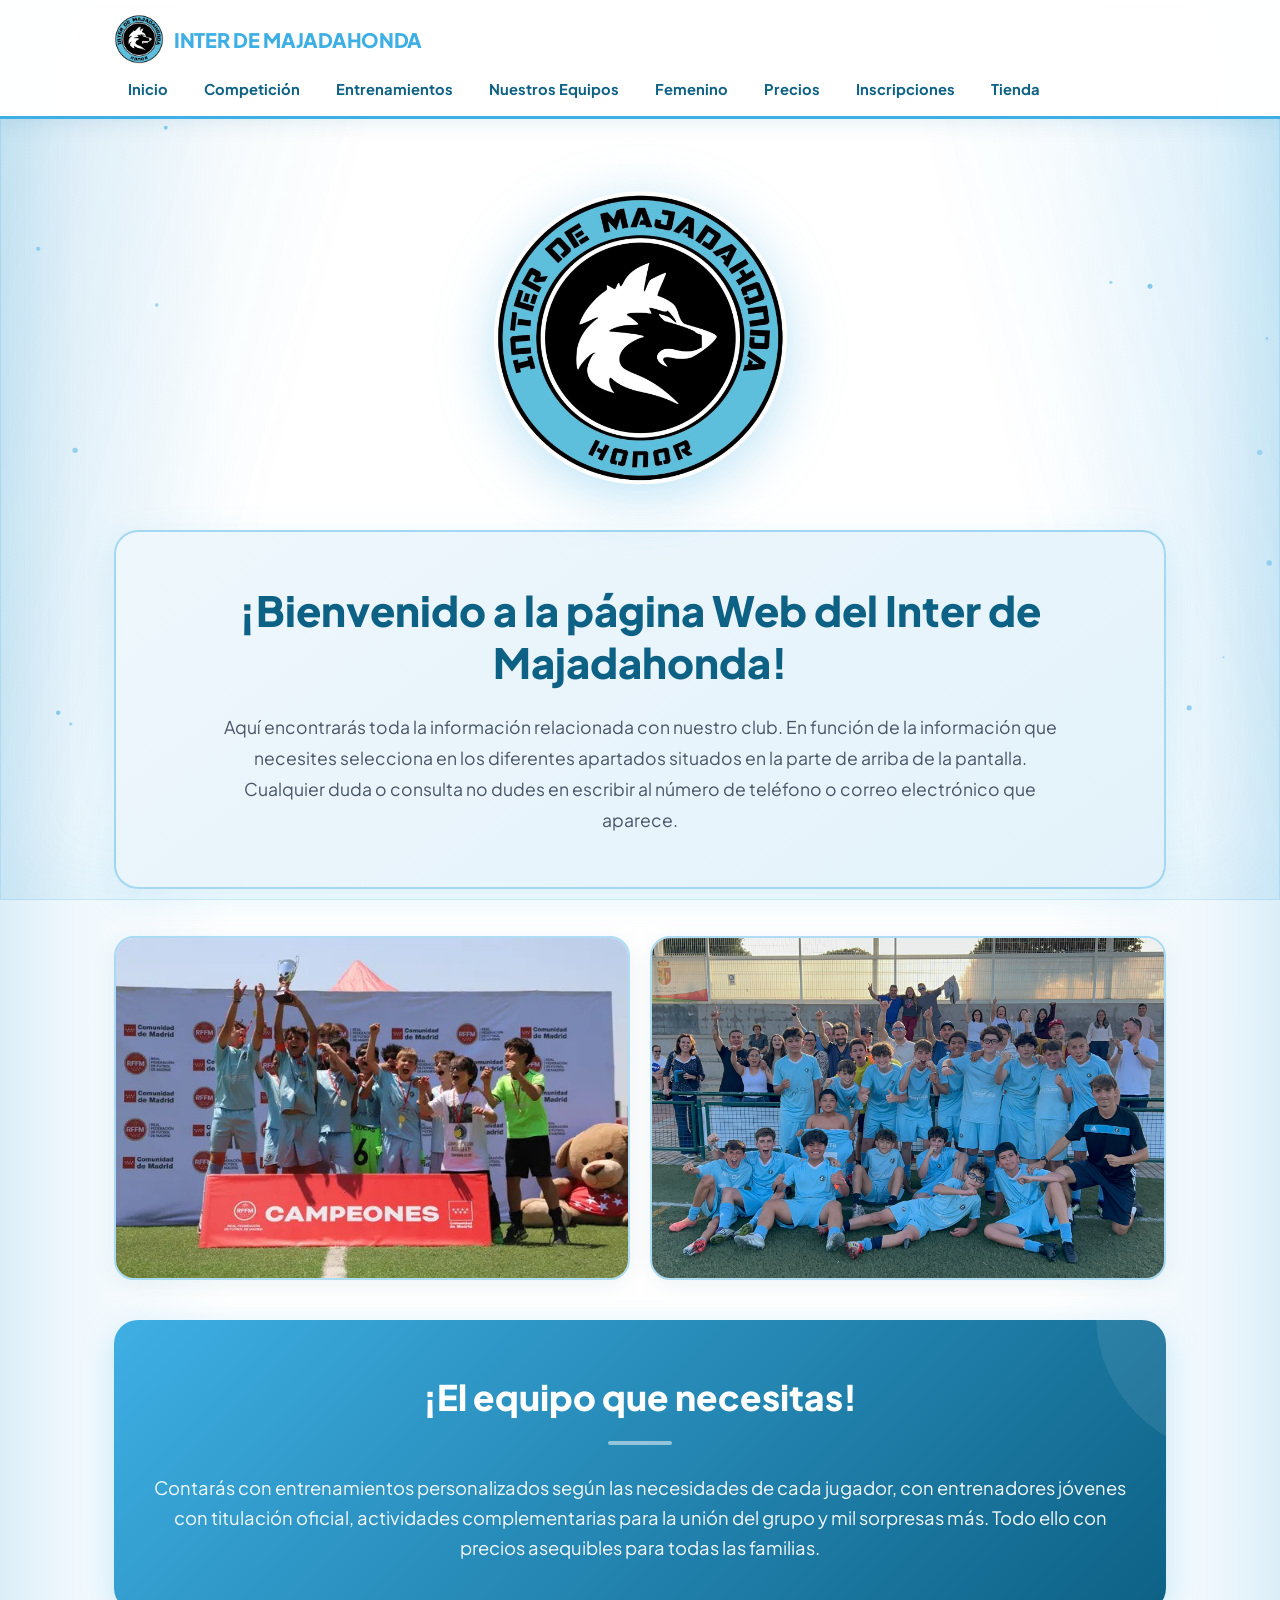
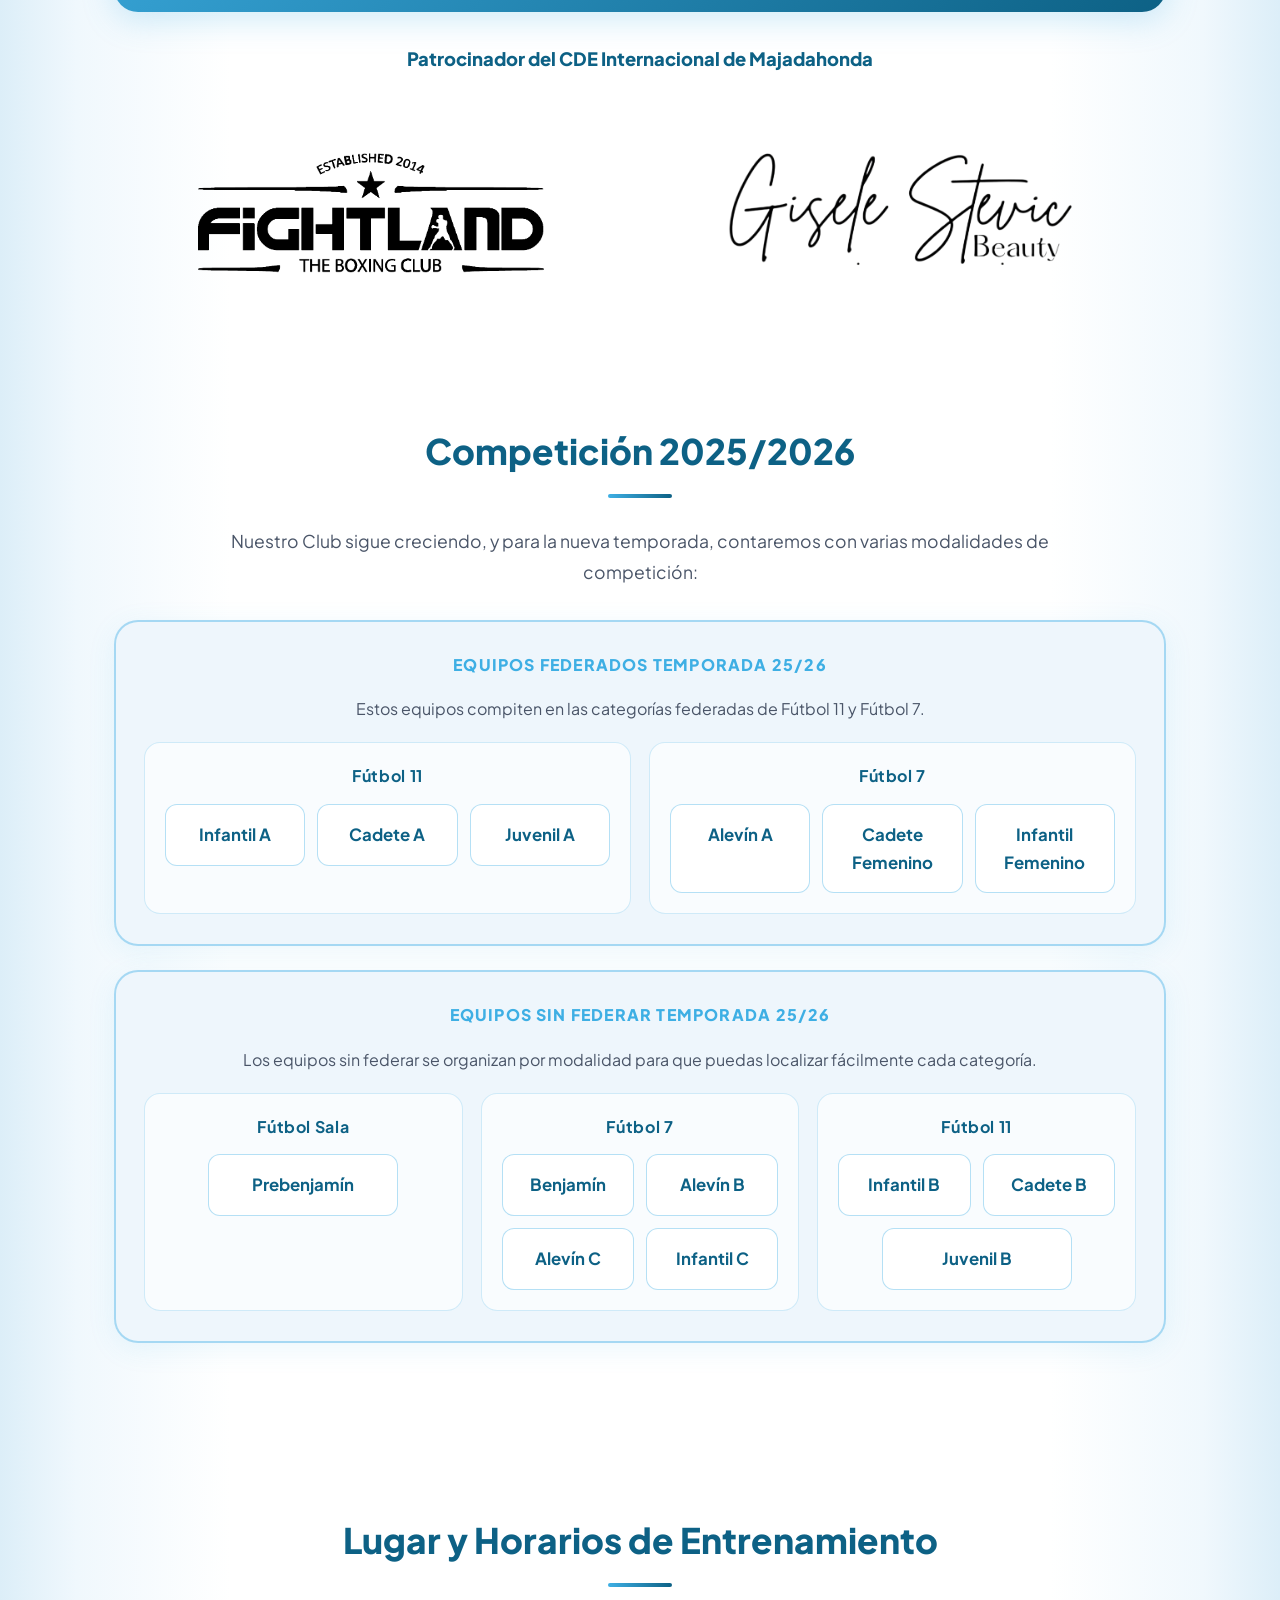
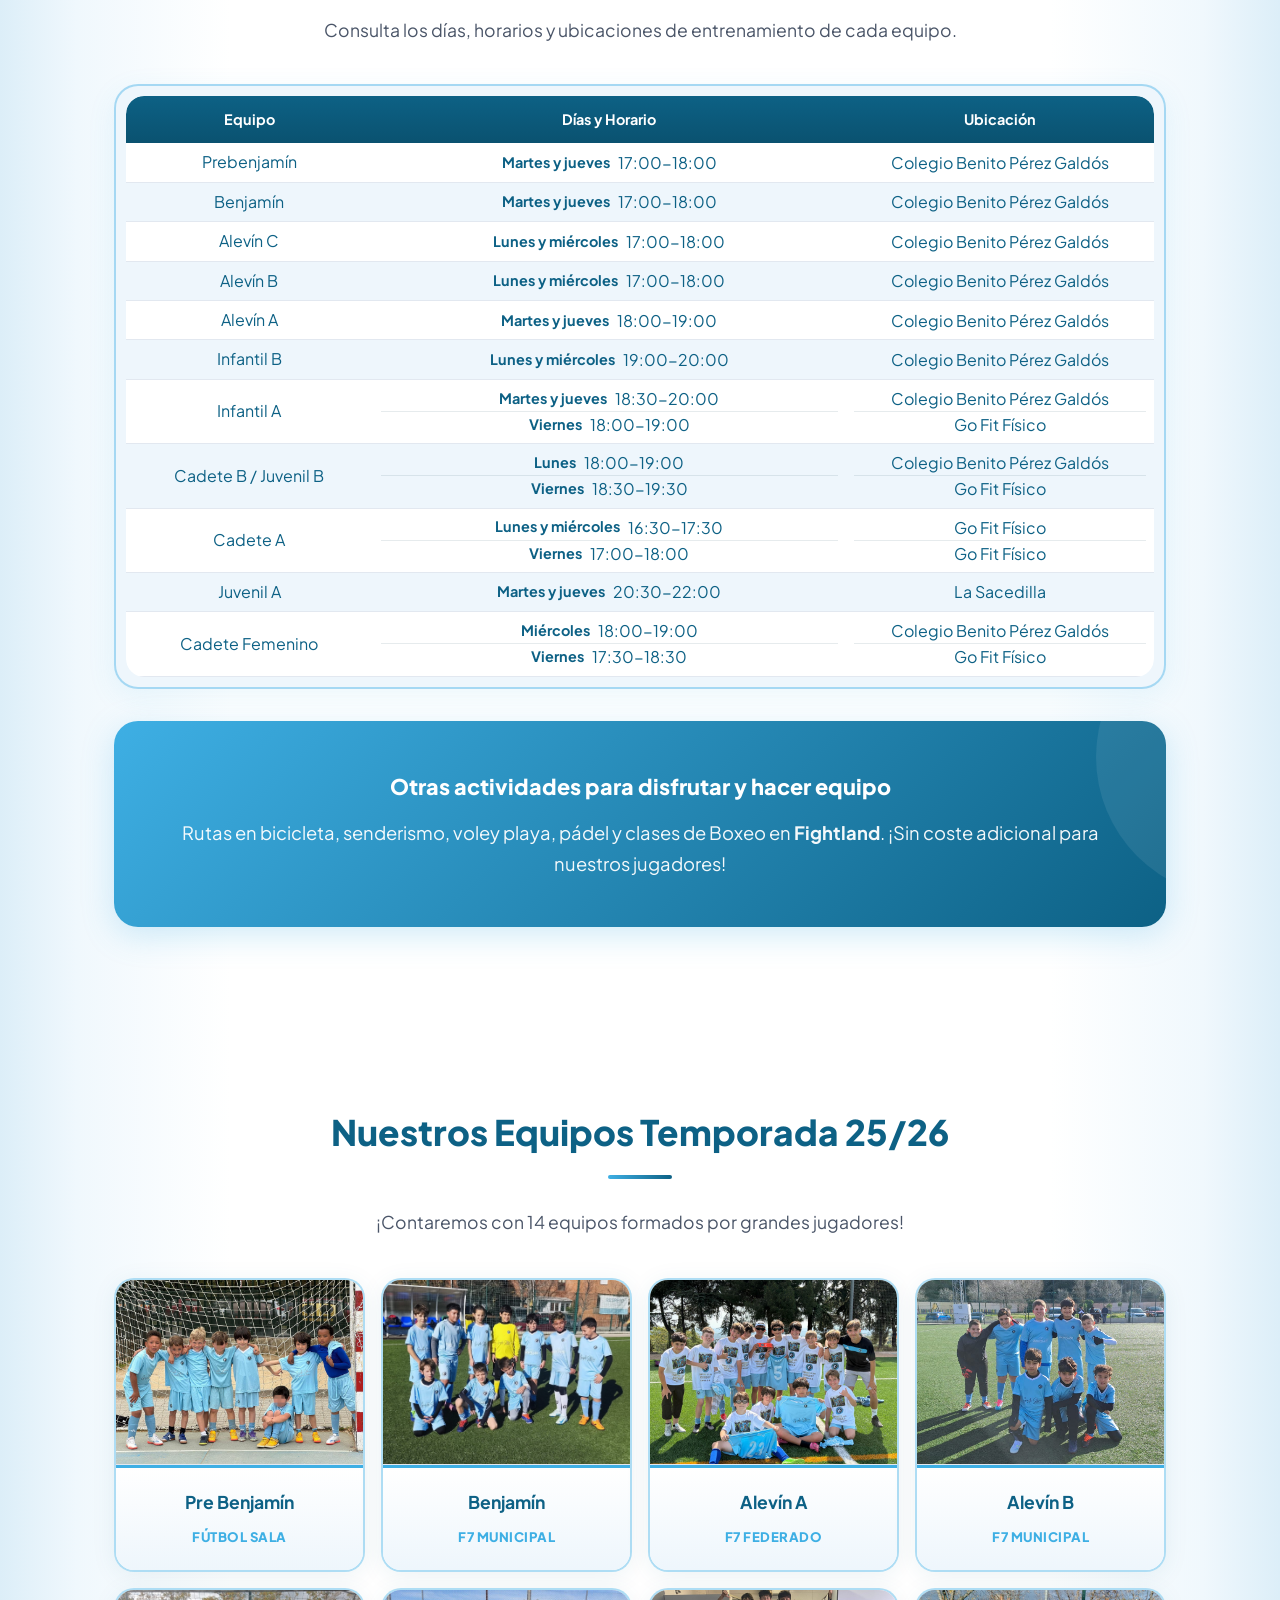
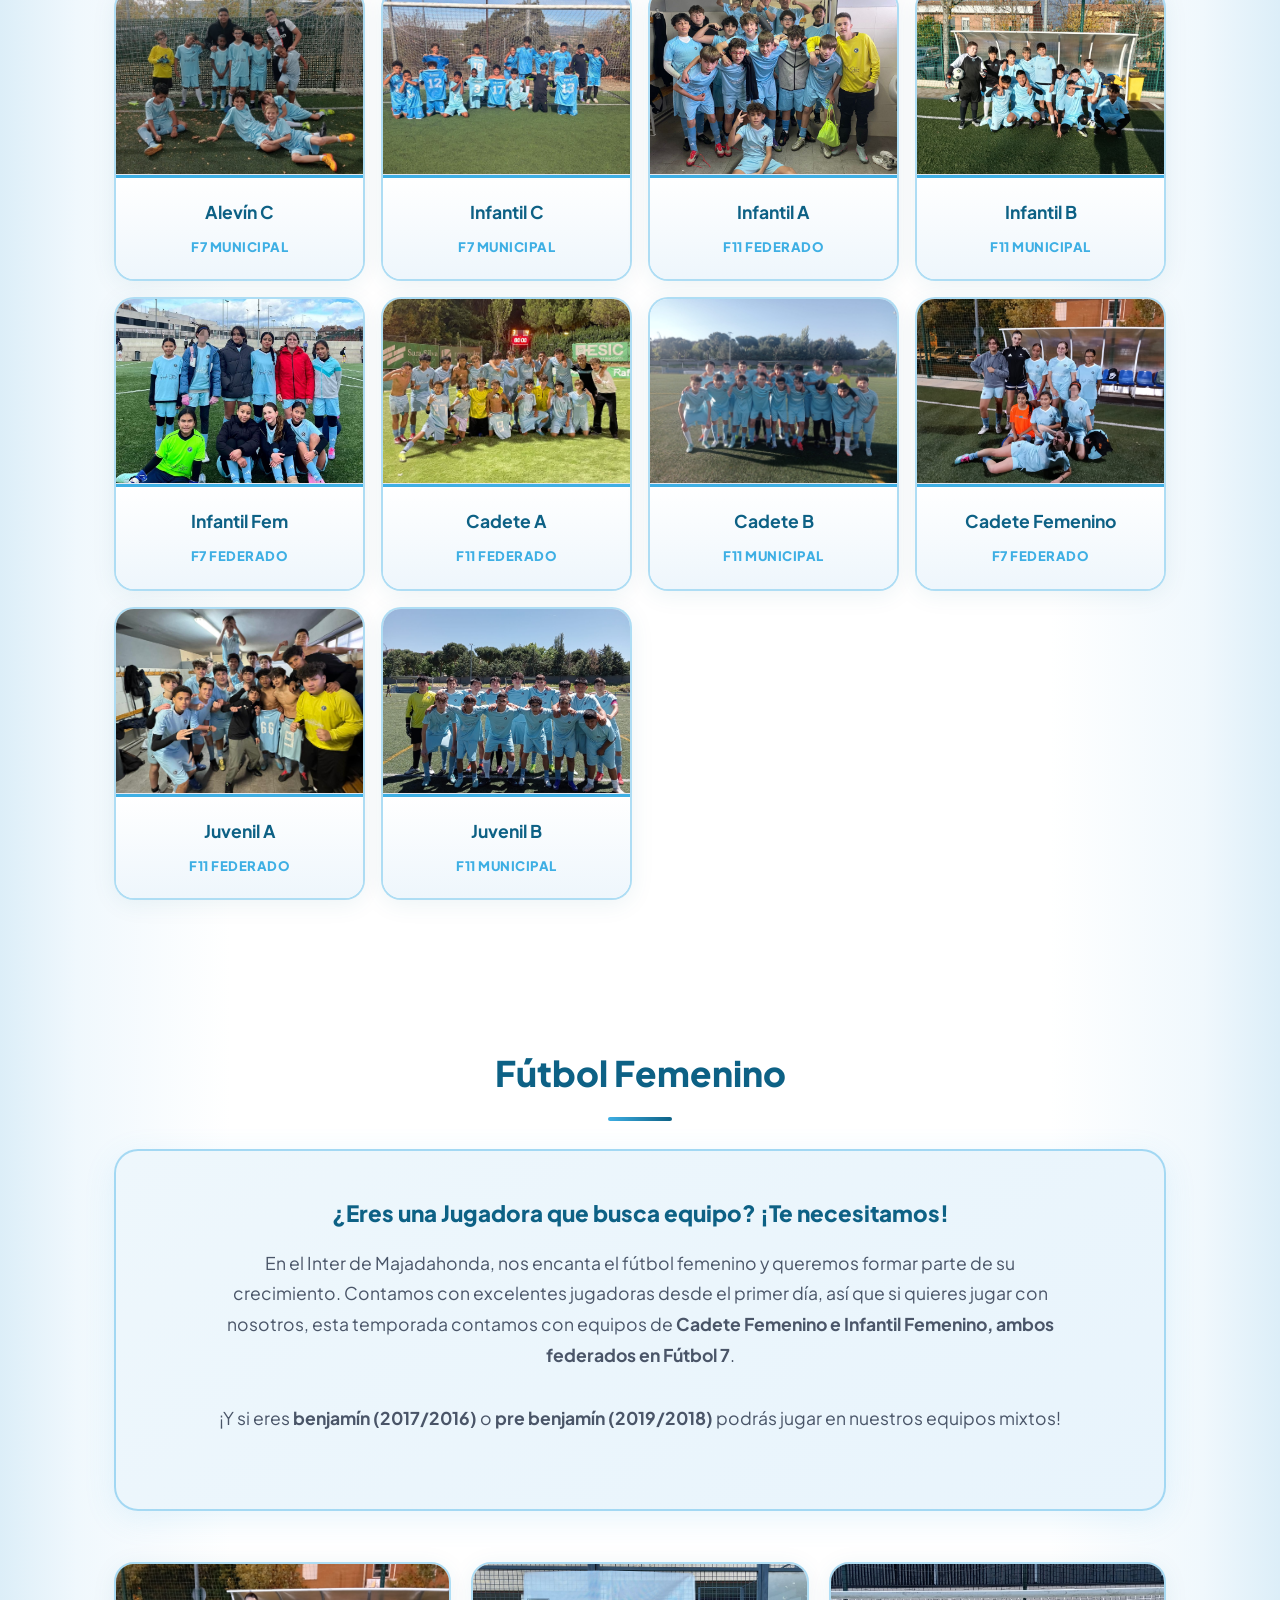
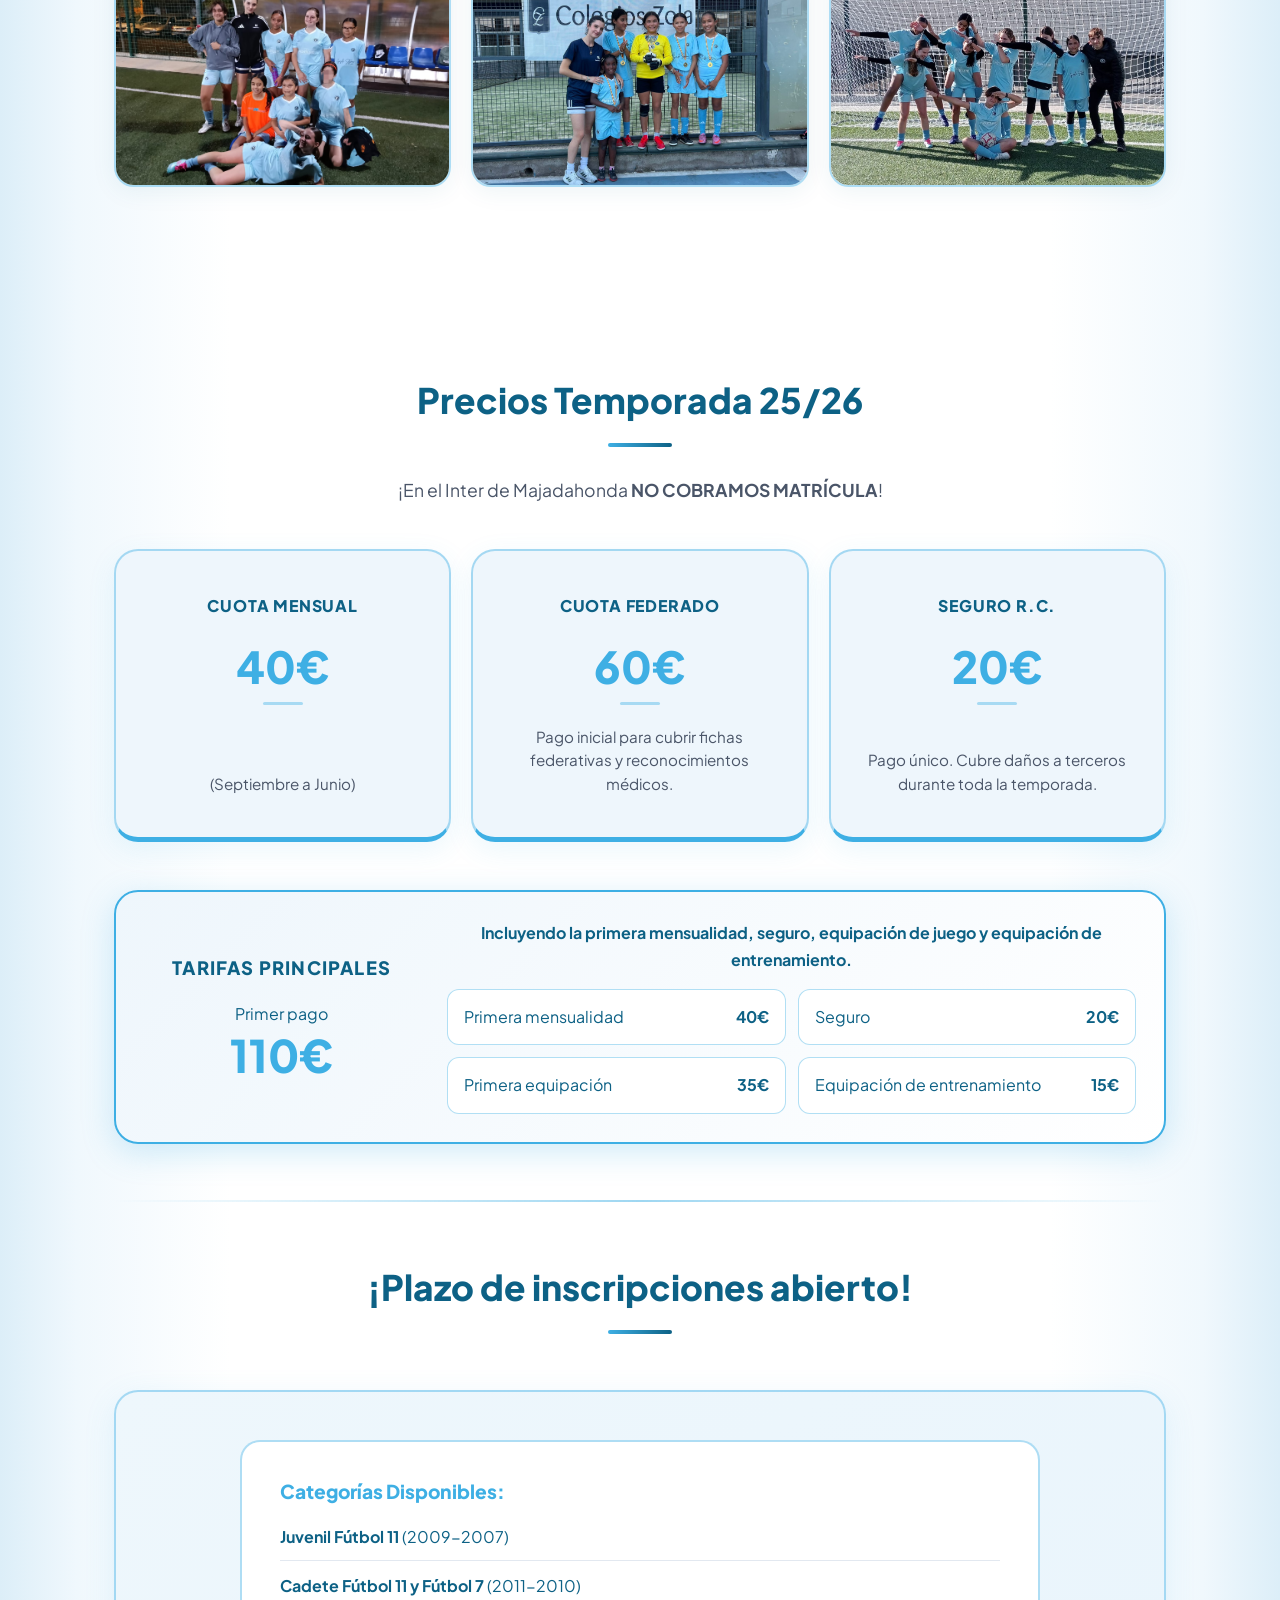
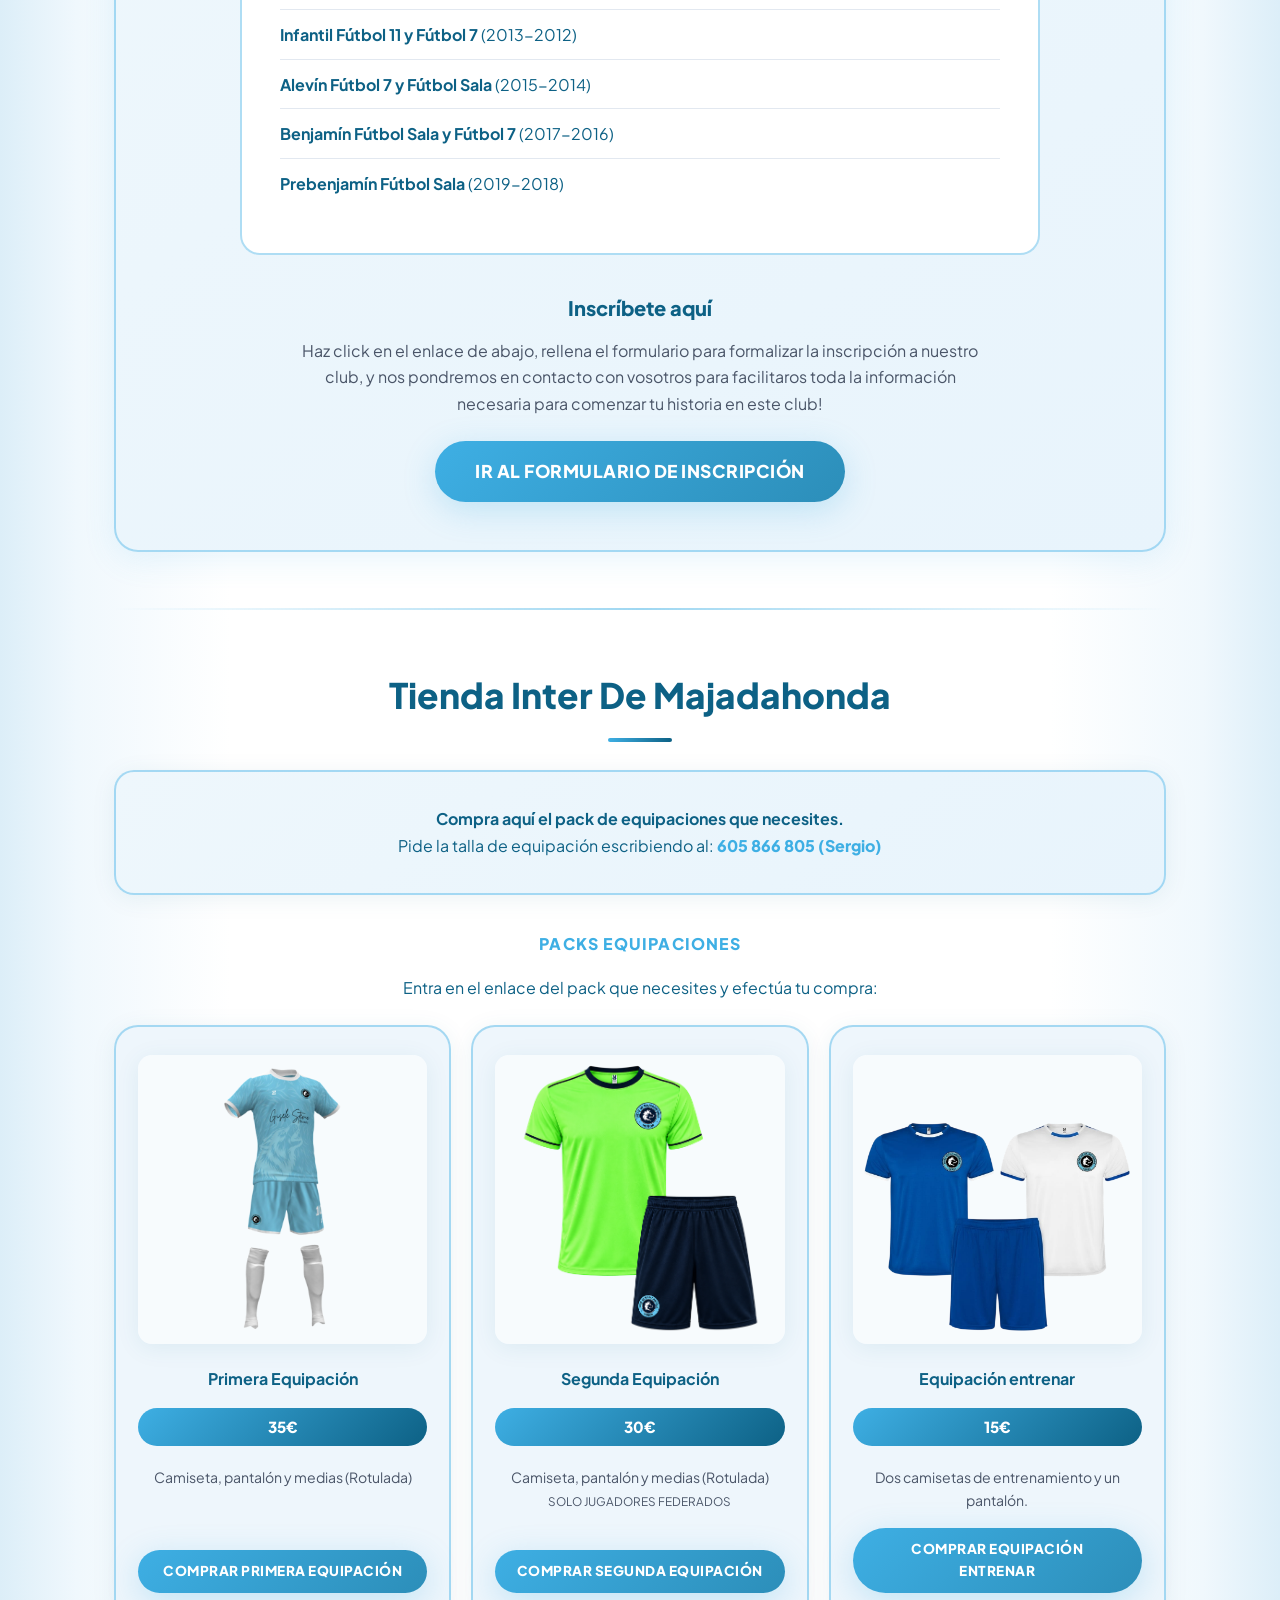
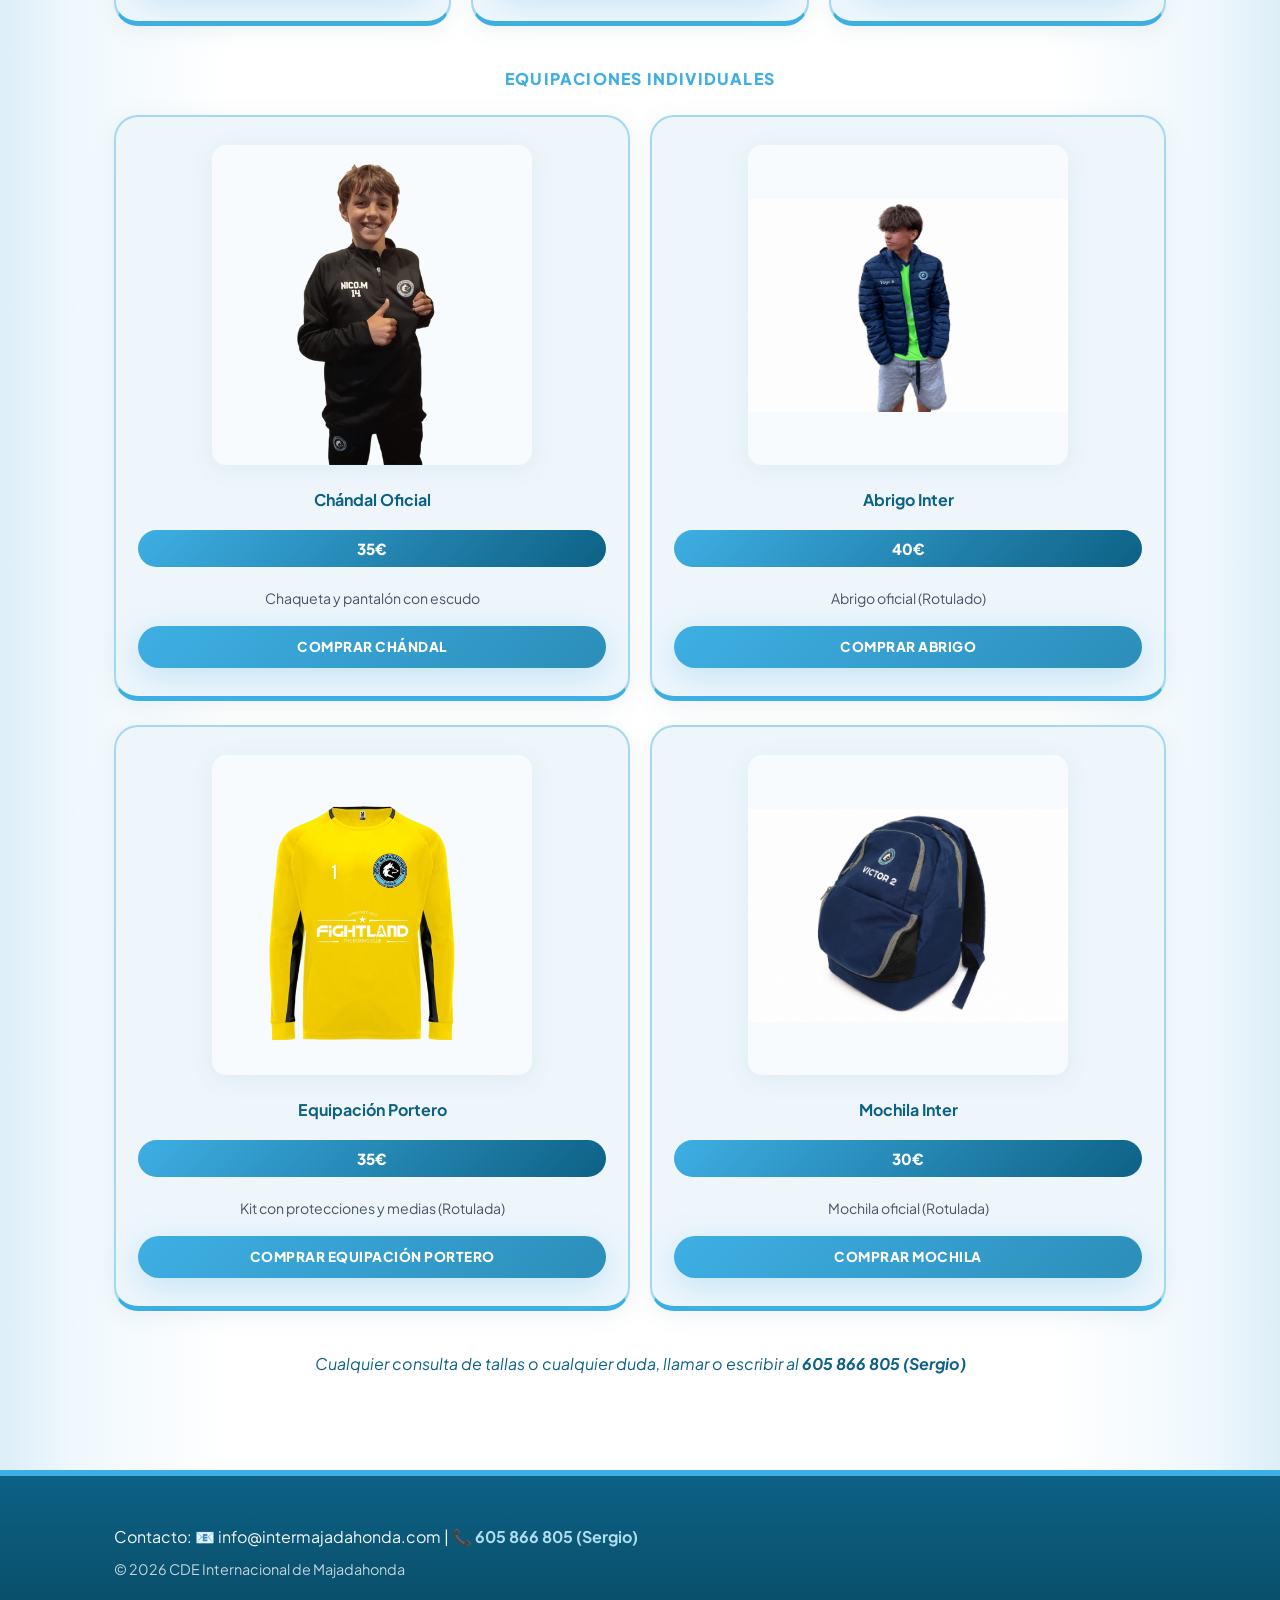
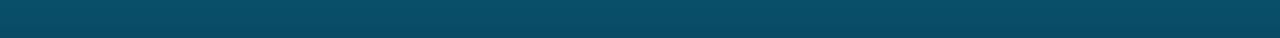
==== commit 402d9c71: "update1.1" ====
--- a/index.html
+++ b/index.html
@@ -4,7 +4,7 @@
     <meta charset="UTF-8">
     <meta name="viewport" content="width=device-width, initial-scale=1.0">
     <title>CDE Internacional de Majadahonda | Sitio Oficial</title>
-    <link rel="stylesheet" href="index.css?v=18">
+    <link rel="stylesheet" href="index.css?v=19">
     <link rel="icon" type="image/png" href="ImagenesInter/Logo.png">
 </head>
 <body class="inter-site">
@@ -91,6 +91,7 @@
                         <div class="equipos-modalidad">
                             <div class="equipo-card"><strong>Alevín A</strong></div>
                             <div class="equipo-card"><strong>Cadete Femenino</strong></div>
+                            <div class="equipo-card"><strong>Infantil Femenino</strong></div>
                         </div>
                     </div>
                 </div>
@@ -101,23 +102,24 @@
                 <p>Los equipos sin federar se organizan por modalidad para que puedas localizar fácilmente cada categoría.</p>
                 <div class="modalidades-grid modalidades-sin-federar">
                     <div class="modalidad-competicion">
-                        <h4>Fútbol Sala (F7)</h4>
+                        <h4>Fútbol Sala</h4>
                         <div class="equipos-modalidad">
                             <div class="equipo-card"><strong>Prebenjamín</strong></div>
-                            <div class="equipo-card"><strong>Benjamín</strong></div>
-                            <div class="equipo-card"><strong>Alevín C</strong></div>
                         </div>
                     </div>
                     <div class="modalidad-competicion">
                         <h4>Fútbol 7</h4>
                         <div class="equipos-modalidad">
+                            <div class="equipo-card"><strong>Benjamín</strong></div>
                             <div class="equipo-card"><strong>Alevín B</strong></div>
-                            <div class="equipo-card"><strong>Infantil B</strong></div>
+                            <div class="equipo-card"><strong>Alevín C</strong></div>
+                            <div class="equipo-card"><strong>Infantil C</strong></div>
                         </div>
                     </div>
                     <div class="modalidad-competicion">
                         <h4>Fútbol 11</h4>
                         <div class="equipos-modalidad">
+                            <div class="equipo-card"><strong>Infantil B</strong></div>
                             <div class="equipo-card"><strong>Cadete B</strong></div>
                             <div class="equipo-card"><strong>Juvenil B</strong></div>
                         </div>
@@ -238,7 +240,7 @@
     <section id="equipos" class="bg-azul-suave">
         <div class="container">
             <h2>Nuestros Equipos Temporada 25/26</h2>
-            <p class="intro-text">¡Contaremos con 13 equipos formados por grandes jugadores!</p>
+            <p class="intro-text">¡Contaremos con 14 equipos formados por grandes jugadores!</p>
             
             <div class="equipos-foto-grid">
                 <div class="equipo-card-foto">
@@ -247,11 +249,7 @@
                 </div>
                 <div class="equipo-card-foto">
                     <img src="ImagenesInter/benjamin%20f7.jpg" alt="Benjamín A" class="foto-real">
-                    <div class="equipo-info"><strong>Benjamín A</strong><span>F7 Municipal</span></div>
-                </div>
-                <div class="equipo-card-foto">
-                    <img src="ImagenesInter/benjamin%20futsal.jpg" alt="Benjamín B" class="foto-real">
-                    <div class="equipo-info"><strong>Benjamín B</strong><span>Futsal Municipal</span></div>
+                    <div class="equipo-info"><strong>Benjamín</strong><span>F7 Municipal</span></div>
                 </div>
                 <div class="equipo-card-foto">
                     <img src="ImagenesInter/alevinA.jpg" alt="Alevín A" class="foto-real">
@@ -263,11 +261,11 @@
                 </div>
                 <div class="equipo-card-foto">
                     <img src="ImagenesInter/alevinC.jpg" alt="Alevín C" class="foto-real">
-                    <div class="equipo-info"><strong>Alevín C</strong><span>Futsal Municipal</span></div>
-                </div>
-                <div class="equipo-card-foto">
-                    <img src="ImagenesInter/alevinFem.jpg" alt="Alevín Femenino" class="foto-real">
-                    <div class="equipo-info"><strong>Alevín Fem</strong><span>F7 Municipal</span></div>
+                    <div class="equipo-info"><strong>Alevín C</strong><span>F7 Municipal</span></div>
+                </div>
+                <div class="equipo-card-foto">
+                    <img src="ImagenesInter/InfantilC.jpg" alt="Infantil C" class="foto-real">
+                    <div class="equipo-info"><strong>Infantil C</strong><span>F7 Municipal</span></div>
                 </div>
                 <div class="equipo-card-foto">
                     <img src="ImagenesInter/infantilA.jpg" alt="Infantil A" class="foto-real">
@@ -275,7 +273,7 @@
                 </div>
                 <div class="equipo-card-foto">
                     <img src="ImagenesInter/infantilB.jpg" alt="Infantil B" class="foto-real">
-                    <div class="equipo-info"><strong>Infantil B</strong><span>F7 Municipal</span></div>
+                    <div class="equipo-info"><strong>Infantil B</strong><span>F11 Municipal</span></div>
                 </div>
                 <div class="equipo-card-foto">
                     <img src="ImagenesInter/infantilFem.jpg" alt="Infantil Femenino" class="foto-real">
@@ -287,11 +285,19 @@
                 </div>
                 <div class="equipo-card-foto">
                     <img src="ImagenesInter/cadeteB.jpg" alt="Cadete B" class="foto-real">
-                    <div class="equipo-info"><strong>Cadete B</strong><span>F7 Municipal</span></div>
+                    <div class="equipo-info"><strong>Cadete B</strong><span>F11 Municipal</span></div>
+                </div>
+                <div class="equipo-card-foto">
+                    <img src="ImagenesInter/catedeFem.jpg" alt="Cadete Femenino" class="foto-real">
+                    <div class="equipo-info"><strong>Cadete Femenino</strong><span>F7 Federado</span></div>
                 </div>
                 <div class="equipo-card-foto">
                     <img src="ImagenesInter/juvenilA.jpg" alt="Juvenil A" class="foto-real">
                     <div class="equipo-info"><strong>Juvenil A</strong><span>F11 Federado</span></div>
+                </div>
+                <div class="equipo-card-foto">
+                    <img src="ImagenesInter/JuvenilB.jpg" alt="Juvenil B" class="foto-real">
+                    <div class="equipo-info"><strong>Juvenil B</strong><span>F11 Municipal</span></div>
                 </div>
             </div>
         </div>
@@ -304,7 +310,7 @@
                 <h3>¿Eres una Jugadora que busca equipo? ¡Te necesitamos!</h3>
                 <p class="intro-text">
                     En el Inter de Majadahonda, nos encanta el fútbol femenino y queremos formar parte de su crecimiento. 
-                    Contamos con excelentes jugadoras desde el primer día, así que si quieres jugar con nosotros, esta temporada contamos con <strong>Cadete Femenino federado de Fútbol 7</strong>.
+                    Contamos con excelentes jugadoras desde el primer día, así que si quieres jugar con nosotros, esta temporada contamos con equipos de <strong>Cadete Femenino e Infantil Femenino, ambos federados en Fútbol 7</strong>.
                 </p>
                 <p class="intro-text">
                     ¡Y si eres <strong>benjamín (2017/2016)</strong> o <strong>pre benjamín (2019/2018)</strong> podrás jugar en nuestros equipos mixtos!
@@ -329,7 +335,7 @@
                 <div class="precios-grid-detallado">
                     <div class="precio-card">
                         <h4>Cuota Mensual</h4>
-                        <span class="monto">35€</span>
+                        <span class="monto">40€</span>
                         <p>(Septiembre a Junio)</p>
                     </div>
 
@@ -343,6 +349,35 @@
                         <h4>Seguro R.C.</h4>
                         <span class="monto">20€</span>
                         <p>Pago único. Cubre daños a terceros durante toda la temporada.</p>
+                    </div>
+                </div>
+
+                <div class="tarifa-principal">
+                    <div class="tarifa-principal-resumen">
+                        <h3>Tarifas principales</h3>
+                        <p>Primer pago</p>
+                        <strong>110€</strong>
+                    </div>
+                    <div class="tarifa-principal-detalle">
+                        <p class="tarifa-principal-descripcion">Incluyendo la primera mensualidad, seguro, equipación de juego y equipación de entrenamiento.</p>
+                        <div class="tarifa-incluidos">
+                            <div class="tarifa-incluido">
+                                <span>Primera mensualidad</span>
+                                <strong>40€</strong>
+                            </div>
+                            <div class="tarifa-incluido">
+                                <span>Seguro</span>
+                                <strong>20€</strong>
+                            </div>
+                            <div class="tarifa-incluido">
+                                <span>Primera equipación</span>
+                                <strong>35€</strong>
+                            </div>
+                            <div class="tarifa-incluido">
+                                <span>Equipación de entrenamiento</span>
+                                <strong>15€</strong>
+                            </div>
+                        </div>
                     </div>
                 </div>
             </div>
@@ -395,7 +430,7 @@
         <div class="producto-card">
             <img src="ImagenesInter/primeraequip.png" alt="Primera Equipación" class="foto-prenda">
             <strong>Primera Equipación</strong>
-            <span class="precio-tag">30€</span>
+            <span class="precio-tag">35€</span>
             <p>Camiseta, pantalón y medias (Rotulada)</p>
             <a href="tienda.html?item=primera" class="btn-inter btn-inter-sm">Comprar primera equipación</a>
         </div>
@@ -439,7 +474,7 @@
             <div class="producto-card">
                 <img src="ImagenesInter/abrigo.png" alt="Abrigo" class="foto-prenda">
                 <strong>Abrigo Inter</strong>
-                <span class="precio-tag">30€</span>
+                <span class="precio-tag">40€</span>
                 <p>Abrigo oficial (Rotulado)</p>
                 <a href="tienda.html?item=abrigo" class="btn-inter btn-inter-sm">Comprar abrigo</a>
             </div>
--- a/index.css
+++ b/index.css
@@ -726,6 +726,70 @@
     padding-top: calc(var(--elevacion-precio) + var(--margen-hover-extra));
 }
 
+.tarifa-principal {
+    display: grid;
+    grid-template-columns: minmax(190px, 0.8fr) 2fr;
+    gap: 28px;
+    align-items: center;
+    padding: 28px;
+    margin: 0 0 48px;
+    border: 2px solid var(--azul-principal);
+    border-radius: var(--radio-xl);
+    background: linear-gradient(135deg, #eef6fc, #ffffff);
+    box-shadow: var(--sombra-azul);
+}
+
+.tarifa-principal-resumen {
+    text-align: center;
+}
+
+.tarifa-principal-resumen h3 {
+    color: var(--azul-oscuro);
+    font-size: 1.15rem;
+    font-weight: 800;
+    text-transform: uppercase;
+}
+
+.tarifa-principal-resumen p {
+    margin-top: 8px;
+}
+
+.tarifa-principal-resumen > strong {
+    display: block;
+    color: var(--azul-principal);
+    font-size: 2.8rem;
+    font-weight: 800;
+    line-height: 1.2;
+}
+
+.tarifa-principal-descripcion {
+    margin-bottom: 16px;
+    font-weight: 700;
+    text-align: center;
+}
+
+.tarifa-incluidos {
+    display: grid;
+    grid-template-columns: repeat(2, minmax(0, 1fr));
+    gap: 12px;
+}
+
+.tarifa-incluido {
+    display: flex;
+    justify-content: space-between;
+    align-items: center;
+    gap: 10px;
+    padding: 14px 16px;
+    border: 1px solid var(--caja-azul-borde);
+    border-radius: 12px;
+    background: #ffffff;
+}
+
+.tarifa-incluido strong {
+    color: var(--azul-oscuro);
+    white-space: nowrap;
+}
+
 .precio-card {
     background: var(--caja-azul);
     padding: 42px 34px;
@@ -1647,6 +1711,42 @@
         line-height: 1.3;
     }
 
+    .tarifa-principal {
+        grid-template-columns: 1fr;
+        gap: 16px;
+        padding: 16px 12px;
+        margin-bottom: 24px;
+        border-radius: 12px;
+    }
+
+    .tarifa-principal-resumen h3 {
+        font-size: 0.9rem;
+    }
+
+    .tarifa-principal-resumen p,
+    .tarifa-principal-descripcion {
+        font-size: 0.72rem;
+    }
+
+    .tarifa-principal-resumen > strong {
+        font-size: 2rem;
+    }
+
+    .tarifa-principal-descripcion {
+        margin-bottom: 10px;
+    }
+
+    .tarifa-incluidos {
+        gap: 8px;
+    }
+
+    .tarifa-incluido {
+        padding: 10px 8px;
+        border-radius: 8px;
+        font-size: 0.65rem;
+        line-height: 1.3;
+    }
+
     .inscripcion-container {
         padding: 14px 12px;
         border-radius: 12px;
